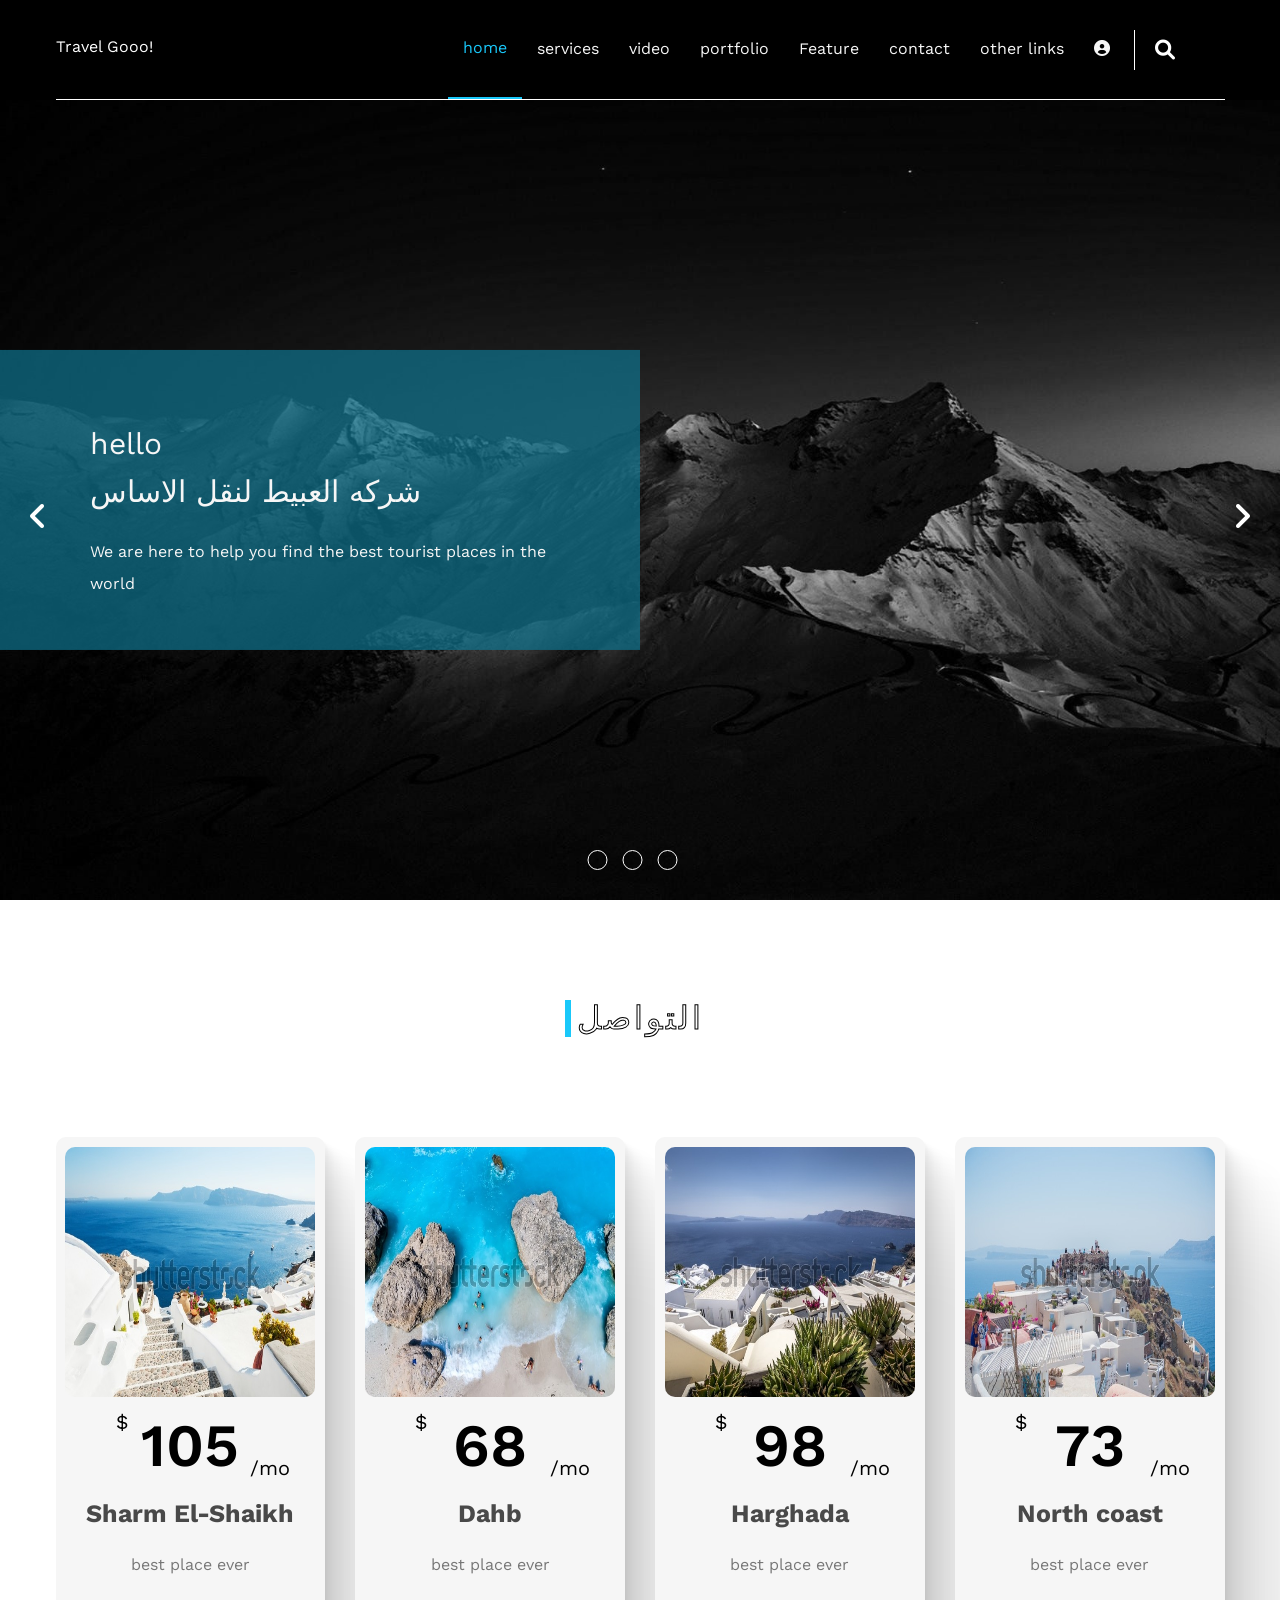
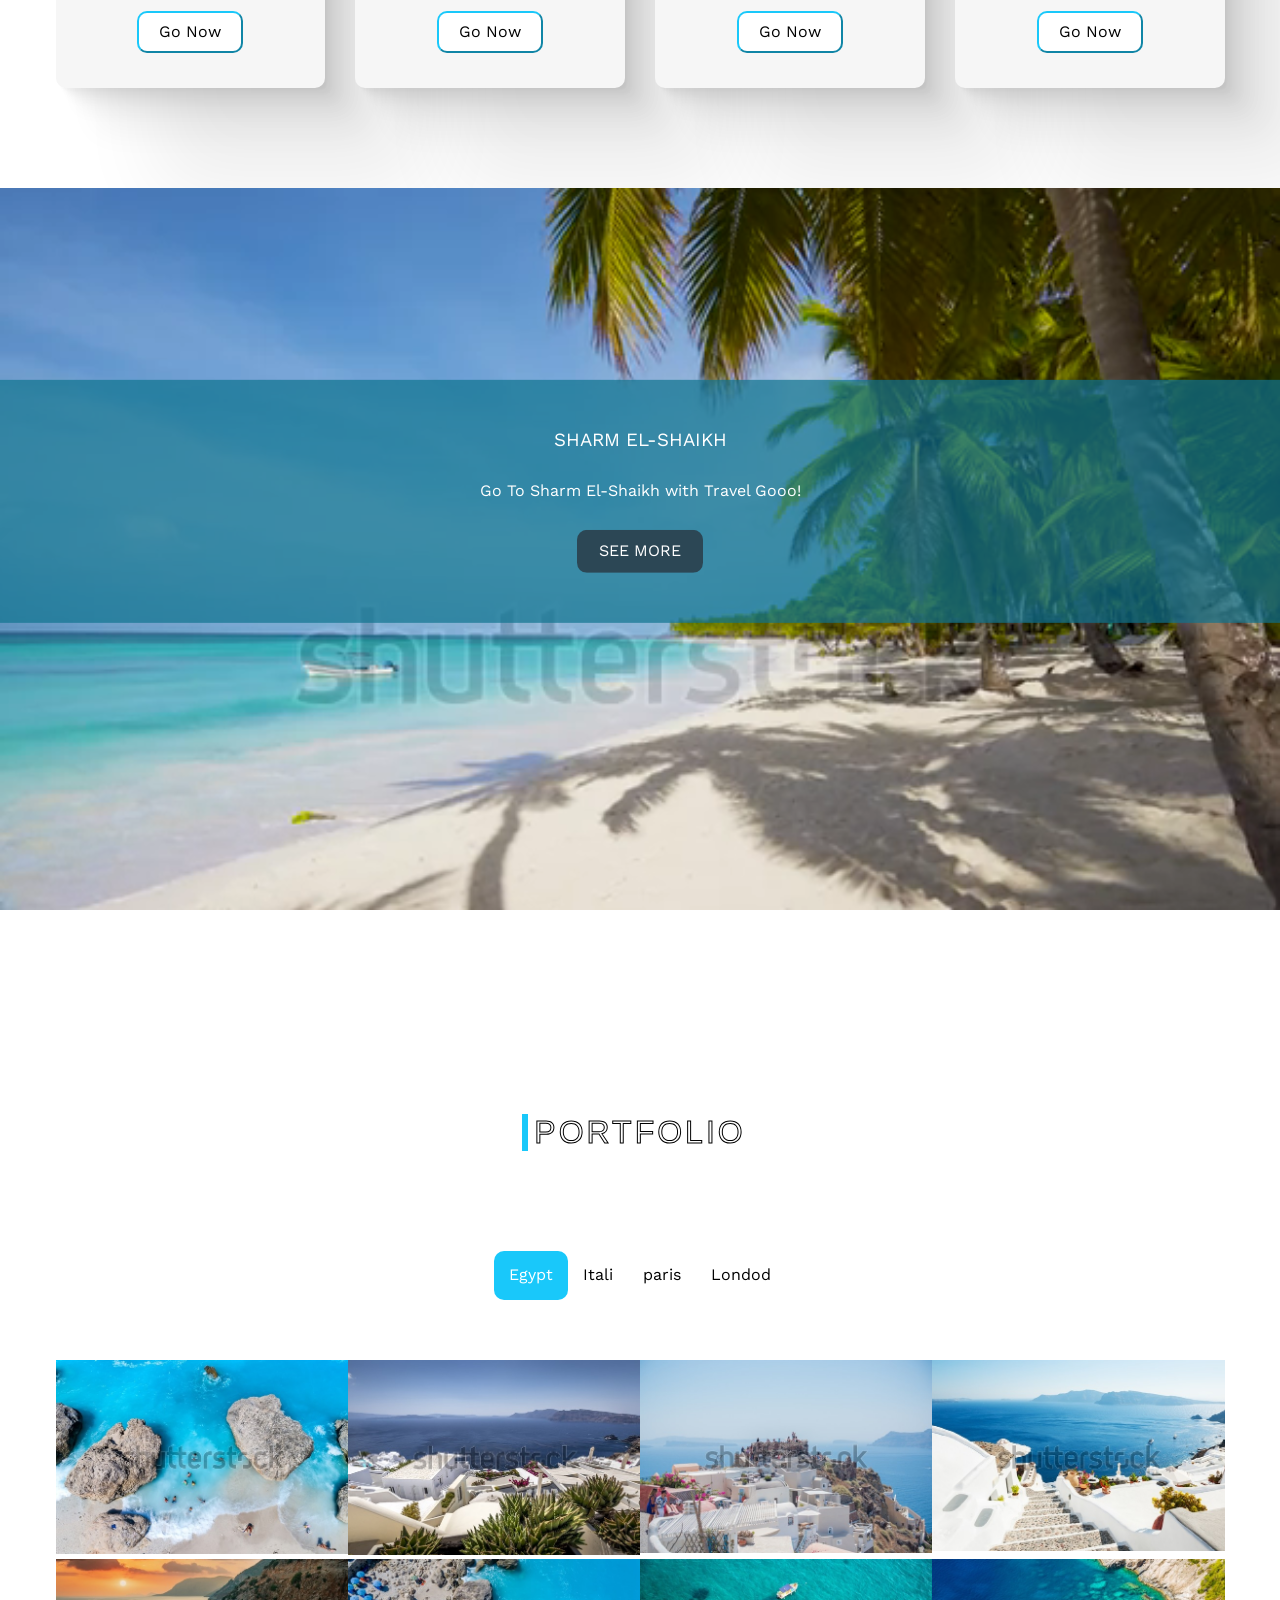
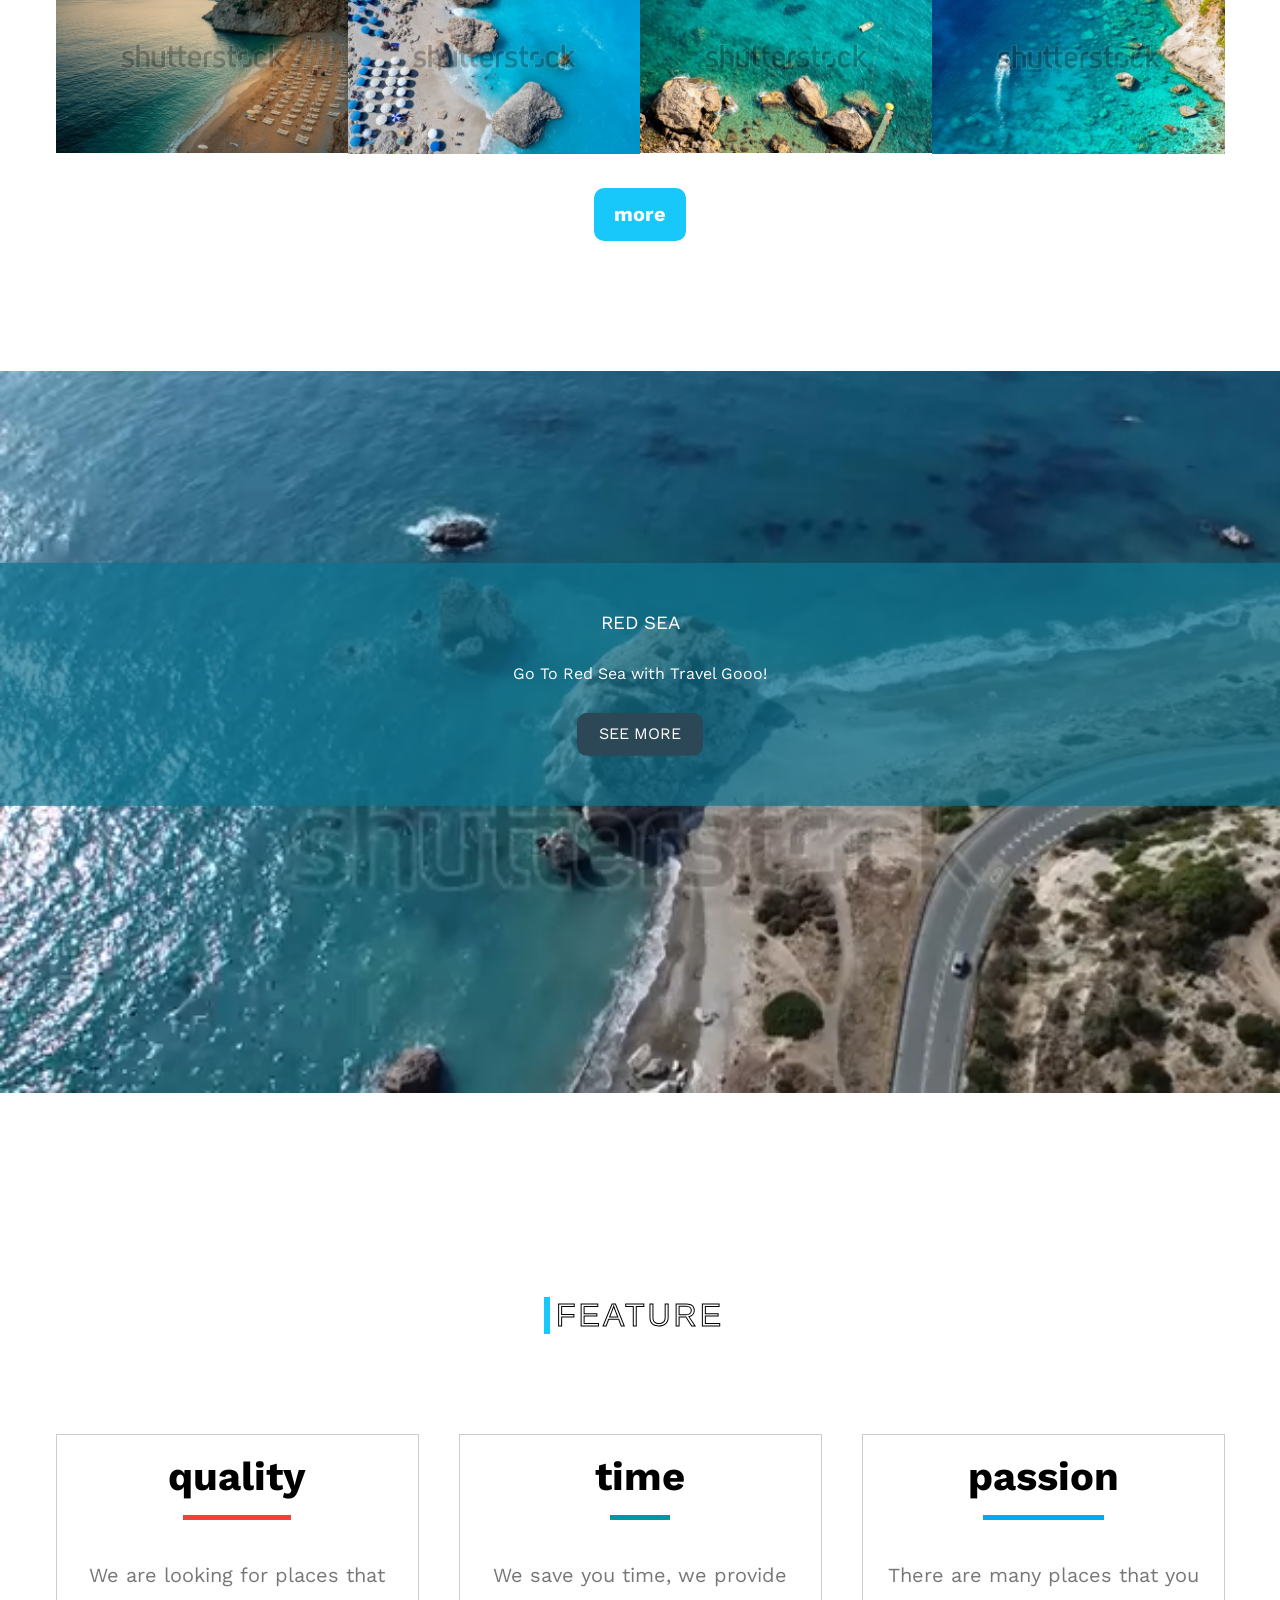
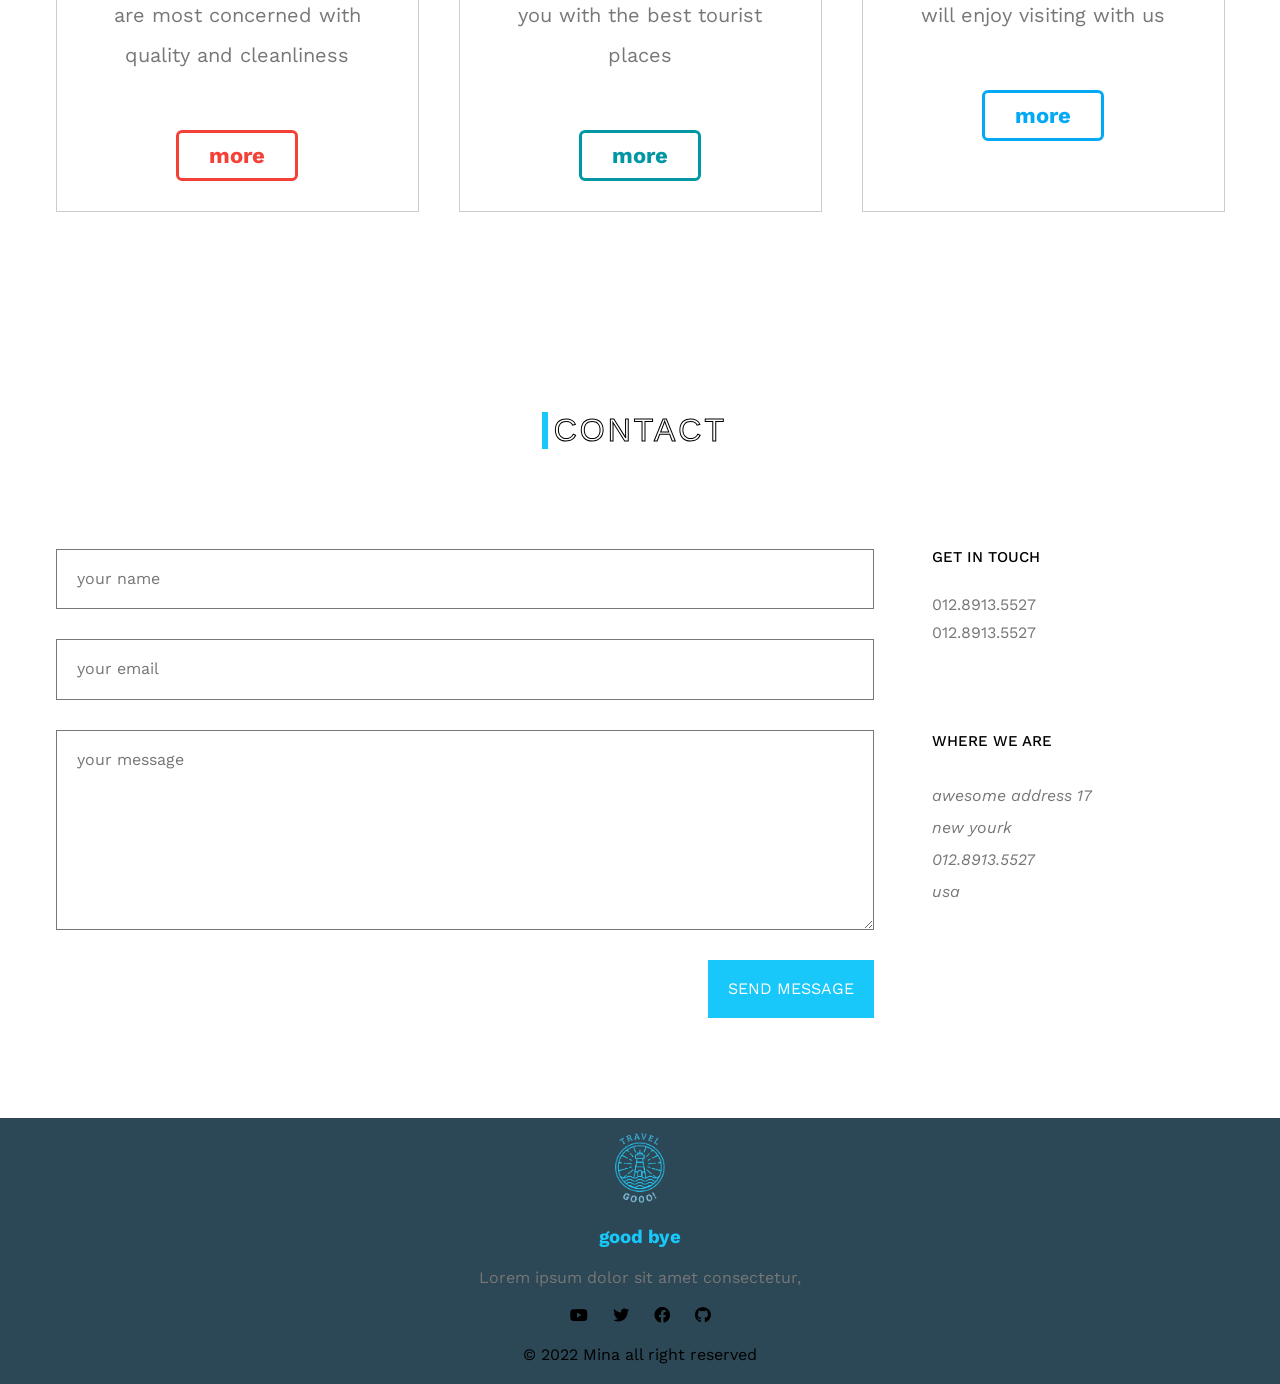
==== INDEX.html @ b9752b6a "Add new images, login functionality, and styling updates - Added multiple images for features, portf" ====
<!DOCTYPE html>
<html lang="en">
<head>
    <meta charset="UTF-8">
    <meta http-equiv="X-UA-Compatible" content="IE=edge">
    <meta name="viewport" content="width=device-width, initial-scale=1.0">
    <title>travel gooo!</title>
    <link rel="stylesheet" href="css/mina.css">
    <!-- Render All Elements Normally -->
    <link rel="stylesheet" href="css/normalize.css" />
    <!-- Font Awesome Library -->
    <link rel="stylesheet" href="css/all.min.css" />
    <!-- Google Fonts -->
    <link rel="preconnect" href="https://fِِonts.gstatic.com" />
    <link
    href="https://fonts.googleapis.com/css2?family=Work+Sans:wght@200;300;400;500;600;700;800&#038;display=swap"
    rel="stylesheet"
    />
</head>
<body>
    <!--  start header -->
    <div class="header">
        <div class="container">
            <div class="logo">
                <!-- <img src="image/PicsArt_08-10-05.02.17.png"> -->
                 <p>Travel Gooo!</p>
            </div>
          
            <nav>
                <i class="fas fa-bars toggle"></i>
                <ul class="nav">
                    <li><a href="#home" class="active">home</a></li>
                    <li><a href="#services" class="nave srv">services</a></li>
                    <li><a href="#video" class="nave">video</a></li>
                    <li><a href="#portfolio" class="nave">portfolio</a></li>
                    <li><a href="#feature" class="nave">Feature</a></li>
                    <li><a href="#contact" class="nave">contact</a></li>
                    <li class="btn-6"><a href="#" class="nave">other links</a>
                       <!-- start mega-menu -->
                <div class="mega-menu">
                    <div class="image">
                        <img src="15.png" alt="">
                    </div>
                    <ul class="links">
                        <li class="lilink">
                            <a href="#Testimonials"><i class="far fa-comments fa-fw" ></i>Testimonials</a>
                        </li>
                        <li>
                            <a href="#team"><i class="far fa-user fa-fw"></i> Team Members</a>
                          </li>
                          <li>
                            <a href="#services"><i class="far fa-building fa-fw"></i> Services</a>
                          </li>
                          <li>
                            <a href="#our-skills"><i class="far fa-check-circle fa-fw"></i> Our Skills</a>
                          </li>
                          <li>
                            <a href="#work-steps"><i class="far fa-clipboard fa-fw " ></i> How It Works</a>
                         </li>
                        </ul>
                        <ul class="links">
                          <li>
                            <a href="#events"><i class="far fa-calendar-alt fa-fw"></i> Events</a>
                          </li>
                          <li>
                            <a href="#pricing"><i class="fas fa-server fa-fw"></i> Pricing Plans</a>
                          </li>
                          <li>
                            <a href="#video"><i class="far fa-play-circle fa-fw"></i> Top Videos</a>
                          </li>
                          <li>
                            <a href="#stats"><i class="far fa-chart-bar fa-fw"></i> Stats</a>
                          </li>
                          <li>
                            <a href="#discount"><i class="fas fa-percent fa-fw"></i> Request A Discount</a>
                          </li>
                    </ul>
                    
                </div>
                    </li>
                    <li><a href="login/login/index.html" <i class="fa-solid fa-circle-user" ></i ></a></li>
                    

                </ul>
                <div class="form">
                    <i class="fas fa-search"></i>
                </div>
            </nav>
            </div>
        </div>
        
    
    <!-- end header -->
    <!-- start landing -->
    <div class="landing" id="home">
            <div class="text">
                <div class="content">
                    
                <h1>hello <br> شركه العبيط لنقل الاساس</h1>
                <p>We are here to help you find the best tourist places in the world</p>
                </div>
            </div>
            <div class="angle">
            <div class="left" >
            <button class="btn-1"><i class="fa-solid fa-angle-left fa-2x" ></i></button>
            </div>
            <div class="right">
            <button class="btn-2"> <i class="fa-solid fa-angle-right fa-2x" ></i></button>
            </div>
        </div>
        <div class="bullets">
            <ul>
                <button class="btn-3"><li class="active"></li></button>
                <button class="btn-4"><li class="active1"></li></button>
                <button class="btn-5"><li class="active2"></li></button>
            </ul>
        </div>
        </div>
    <!-- end landing -->
    <!-- strat services -->
        <div class="services" id="services">
            <div class="container">

                <div class="main-heading">
                    <button data-text="Awesome" class="button">
                        <span class="actual-text">&nbsp;التواصل&nbsp;</span>
                        <span class="hover-text" aria-hidden="true">&nbsp;التواصل&nbsp;</span>
                    </button>
                 </div>
              
                <div class="plans">
                    <div class="plan">
                        <img src="image/services/white-architecture-on-santorini-island-600w-714536542.jpg" alt="">
                        <div class="number">105</div>
                        <h3>Sharm El-Shaikh</h3>
                        <p>best place ever
                        </p>
                        <input type="button" value="Go Now">
                    </div>
                    <div class="plan">
                        <img src="image/services/aerial-flight-drone-over-famous-600w-786016564.jpg" alt="">
                        <div class="number">68</div>
                        <h3>Dahb</h3>
                        <p>best place ever
                        </p>
                        <input type="button" value="Go Now">

                    </div>
                    <div class="plan">
                        <img src="image/services/oia-city-on-santorini-island-600w-1523505494.jpg" alt="">
                        <div class="number">98</div>
                        <h3>Harghada</h3>
                        <p>best place ever
                        </p>
                        <input type="button" value="Go Now">
                    </div>
                    <div class="plan">
                        <img src="image/services/santorini-greece-august-27-illustrative-600w-1492896740.jpg" alt="">
                        <div class="number">73</div>
                        <h3>North coast</h3>
                        <p>best place ever
                        </p>
                        <input type="button" value="Go Now">
                    </div>
                    
             
            </div>
        </div>
    <!-- end services -->
    <!--start video  -->
    <div class="video" id="video">
        <video src="image/stock-footage-relax-on-an-empty-sea-beach-travel-to-the-paradise-sea-beach-the-dominican-republic-beaches.webm" muted loop autoplay></video>
       <div class="text">
        <h3>Sharm El-Shaikh</h3>
        <p>Go To Sharm El-Shaikh with Travel Gooo! </p>
<button>see more </button>

    </div>
    </div>
    <!--end video  -->
    <!-- start portfolio -->
    <div class="portfolio" id="portfolio">
        <div class="container">
            <div class="main-heading">
                <button data-text="Awesome" class="button">
                    <span class="actual-text">&nbsp;Portfolio&nbsp;</span>
                    <span class="hover-text" aria-hidden="true">&nbsp;Portfolio&nbsp;</span>
                </button>
            </div>
            <ul class="shuffel">
                <li class="active">Egypt</li>
                <li>Itali</li>
                <li>paris</li>
                <li>Londod</li>
            </ul>
        <div class="img-container">
            <div class="box">
                <img src="image/photos/aerial-flight-drone-over-famous-600w-786016564.jpg" alt="">
                <div class="text">
                <h4>Sharm El-Shaikh</h4>
                <p>Egypt</p>
            </div>
            </div>
            <div class="box">
                <img src="image/photos/oia-city-on-santorini-island-600w-1523505494.jpg" alt="">
                <div class="text">
                    <h4>Sharm El-Shaikh</h4>
                    <p>Egypt</p>
                </div>
            </div>
            <div class="box">
                <img src="image/photos/santorini-greece-august-27-illustrative-600w-1492896740.jpg" alt="">
                <div class="text">
                    <h4>Harghada</h4>
                    <p>Egypt</p>
                </div>
            </div>
            <div class="box">
                <img src="image/photos/white-architecture-on-santorini-island-600w-714536542.jpg" alt="">
                <div class="text">
                    <h4>Harghada</h4>
                    <p>Egypt</p>
                </div>
            </div>
            <div class="box">
                <img src="image/photos/kaputas-beach-people-enjoying-sun-600w-2152219681.jpg" alt="">
                <div class="text">
                    <h4>North coast</h4>
                    <p>Egypt</p>
                </div>
            </div>
            <div class="box">
                <img src="image/photos/aerial-flight-drone-over-famous-600w-786264964.jpg" alt="">
                <div class="text">
                    <h4>North coast</h4>
                    <p>Egypt</p>
                </div>
            </div>
            <div class="box">
                <img src="image/photos/aerial-view-group-small-boats-600w-1825340162.jpg" alt="">
                <div class="text">
                    <h4>Dahb</h4>
                    <p>Egypt</p>
                </div>
            </div>
            <div class="box">
                <img src="image/photos/boat-going-along-beautiful-sea-600w-1306906624.jpg" alt="">
                <div class="text">
                    <h4>Dahb</h4>
                    <p>Egypt</p>
                </div>
            </div>
        </div>
    <a href="#" class="more">more</a>
</div>
    </div>
    <!-- end portfolio -->
        <!--start video  -->
        <div class="video" id="video">
            <video src="image/stock-footage-wide-aerial-drone-shot-over-petra-tou-romiou-place-or-aphrodite-s-rock-with-the-coast-and-road-in.webm" muted loop autoplay></video>
           <div class="text">
            <h3>Red sea </h3>
            <p>Go To Red Sea with Travel Gooo! </p>
    <button>see more </button>
    
        </div>
        </div>
        <!--end video  -->
  <!-- start Future -->
<div class="feature" id="feature">
    <div class="main-heading">
        <button data-text="Awesome" class="button">
            <span class="actual-text">&nbsp;Feature&nbsp;</span>
            <span class="hover-text" aria-hidden="true">&nbsp;Feature&nbsp;</span>
        </button>
     </div>
    <div class="container">
      <div class="box quality">
        <div class="image-holder">
          <img src="image/features-01.jpg" alt="">
        </div>
        <h3>quality</h3>
        <p>We are looking for places that are most concerned with quality and cleanliness </p>
        <a href="#">more</a>
      </div>
      <div class="box time">
        <div class="image-holder">
          <img src="image/features-02.jpg" alt="">
        </div>
        <h3>time</h3>
        <p>We save you time, we provide you with the best tourist places</p>
        <a href="#">more</a>
      </div>
      <div class="box passion">
        <div class="image-holder">
          <img src="image/features-03.jpg" alt="">
        </div>
        <h3>passion</h3>
        <p>There are many places that you will enjoy visiting with us</p>
        <a href="#">more</a>
      </div>
    </div>
  </div> 
  <!-- start Future -->
 
   <!-- start contact us -->

  <div class="contact" id="contact">
    <div class="container">
        <div class="main-heading">
            <button data-text="Awesome" class="button">
                <span class="actual-text">&nbsp;contact&nbsp;</span>
                <span class="hover-text" aria-hidden="true">&nbsp;Contact&nbsp;</span>
            </button>
    </div>
        <div class="content">
            <form action="">
                <input type="text" class="main-input" name="name" placeholder="your name">
                <input type="email" class="main-input" name="mail" placeholder="your email">
                <textarea name="message" class="main-input" placeholder="your message"></textarea>
                <input type="submit" value="send message">
            </form>
            <div class="info">
                <h4>get in touch</h4>
                <span class="phone">012.8913.5527</span>
                <span class="phone">012.8913.5527</span>
                <h4>where we are</h4>
                <address>
                    awesome address 17<br> new yourk <br> 012.8913.5527 <br> usa 
                </address>
            </div>
        </div>
    </div>
  </div>
    <!-- end contact -->
    <!-- start footer -->
    <div class="footer">
     
            <div class="image">
                <img src="image/PicsArt_08-10-05.02.17.png" alt="">
            </div>
         <h3>good bye</h3>
         <p>Lorem ipsum dolor sit amet consectetur, </p>
        
        <div class="icons">
            <i class="fa-brands fa-youtube"></i>
            <i class="fa-brands fa-twitter"></i>
            <i class="fa-brands fa-facebook"></i>
            <i class="fa-brands fa-github"></i>
        </div>
        <div class="copyright">
            &copy; 2022 <span>Mina</span> all right reserved
        </div>
    </div>
  
        
    <!-- end footer -->
<script src="js/mina.js"></script>
</body>
</html>
---- css/mina.css ----
*
{
    box-sizing: border-box;
    padding: 0;
    margin: 0;
    
}
:root
{
    --main-color:#19c8fa;
    --treanparent-color : rgb(15 116 143 /70%);
    --color2-color: #10cab7;
    --secondary-color: #2c4755;
    --color: #f6f6f6;
    --main-transition:0.3s
}
body{
    font-family: 'Open Sans', sans-serif;
    font-family: 'Work Sans', sans-serif;
}

.container
{
   
    padding-left: 15px;
    padding-right: 15px;
    margin-left: auto;
    margin-right: auto;

  
}
html
{
    scroll-behavior: smooth;
}
.header
{
    position: absolute;
    width: 100%;
    left: 0;
   background-color:rgb(0 0  0 /100%);
    
}
.header .container
{
    display: flex;
    justify-content: space-between;
    text-align: center;
    position: relative;
    height: 100px;
    
}
.header .container ul
{
    display: flex;
    justify-content: center;
    text-align: center;
    list-style: none;

}
.header .container::after
{
    content: "";
    width: 100%;
    height: 1px;
    background-color: white;
    position: absolute;
    
    bottom: 0px;
    width: calc(100% - 30px);
    left: 15px;
}
.header .container .logo
{
    display: flex;
    align-items: center;
}
.header .container .logo 
{
    height: 65px;
    width: 100px;
    color: white;
    padding-top: 30px;
}
.header nav
{
    flex: 1;
    display: flex;
    justify-content: flex-end;
    align-items: center;
}

.header .container nav i
{
    color: white;
    padding: 20px;
}
@media (min-width:767px) {
    
    .header .container nav .toggle
    {
        display: none;
    }
}
@media (max-width:767px) {
    
    .header .container ul 
    {
        display: none;
    }
    .header nav .toggle:hover + .nave
    {
        display: flex;
        flex-direction: column;
        position: absolute;
        width: 100%;
        left: 0;
        top: 100%;
        background-color: white;
    }    
    .header nav .toggle:hover + .nave li a
    {
        padding: 15px;
    }
}
.header .nav .nave:hover
{
    position: relative;
    bottom: 1px;
    color:var(--main-color);
border-bottom: 2px solid var(--main-color);
}

 
.header .container ul  .active{

border-bottom: 2px solid var(--main-color);
position: relative;
bottom: 1px;
color: var(--main-color);
}

.header .container ul a
{
    display: block;
    position: relative;
    text-decoration: none;
    color: var(--color);
    padding: 40px 15px;
}

.header .container nav .form
{
    
    
    width: 40px;
    position: relative;
    margin: 30px;
    
}
.header nav .form i
{
    display: flex;
    justify-content: center;
    align-items: center;
    height: 15px;
    border-left: 1px solid white;
    color: white;
    position: absolute;
    top:  50%;
    font-size: 20px;
    transform: translateY(-50%);
    right: 0;
    margin-bottom: 7px;
    
}
/* test */
/* From uiverse.io by @satyamchaudharydev */
/* === removing default button style ===*/
.button {
    margin: 0;
    background: transparent;
    padding: 0;
    border: none;
  }
  
  /* button styling */
  .main-heading 
  {
    padding-top: 100px;
    padding-bottom: 100px;
  }
  .button {
    --border-right: 6px;
    --text-stroke-color: rgba(0 ,0 ,0);
    --animation-color:var(--main-color);
    --fs-size: 2em;
    letter-spacing: 3px;
    text-decoration: none;
    font-size: var(--fs-size);
    font-family: "Arial";
    position: relative;
    text-transform: uppercase;
    color: transparent;
    -webkit-text-stroke: 1px var(--text-stroke-color);
  }
  /* this is the text, when you hover on button */
  .hover-text {
    position: absolute;
    box-sizing: border-box;
    content: attr(data-text);
    color: var(--animation-color);
    width: 0%;
    inset: 0;
    border-right: var(--border-right) solid var(--animation-color);
    overflow: hidden;
    transition: 0.5s;
    -webkit-text-stroke: 1px var(--animation-color);
  }
  /* hover */
  .button:hover .hover-text {
    width: 100%;
    filter: drop-shadow(0 0 23px var(--animation-color))
  }
/* test */
/*  .header  li:hover .mega-menu
{
    opacity: 1;
    z-index: 100;
    top:calc(100% + 1px);

} */
.header .mega-menu
{
    padding: 0;
    position: absolute;
    width: 100%;
    padding: 30px;
    border-bottom: 3px solid var(--main-color);
    left: 0;
    background-color: white;
    opacity: 0;
    display: flex;
    gap: 40px;
    z-index: -100;
    top: calc(100% + 50px);
    color: black;
    transition: top var(--main-transition) , opacity var(--main-transition);
    -webkit-transition: top var(--main-transition) , opacity var(--main-transition);
    -moz-transition: top var(--main-transition) , opacity var(--main-transition);
    -ms-transition: top var(--main-transition) , opacity var(--main-transition);
    -o-transition: top var(--main-transition) , opacity var(--main-transition);
}
.header .mega-menu .image img
{
    max-width: 100%;
    height: 300px;
}
@media (max-width:991px) {
    .header .mega-menu .image img
    {
        display: none;
    }


}
@media (max-width:717px) {
    .header .mega-menu .links:first-of-type  li:last-of-type
{
    border-bottom: 1px solid #e9e6e6;
}
.header .mega-menu 
{
    flex-direction: column;
    gap: 0;
    padding: 5px;
}
    
}
.header .mega-menu .links
{
    
    display: block;
min-width: 250px;
flex: 1;
text-align: start;
}
.header .mega-menu .links li
{
  
    position: relative;
}
.header .mega-menu .links li a
{
   
    font-size: 18px;
    color: var(--main-color);
    font-weight: bold;
    padding: 0;
    display: block;
}
.header .mega-menu .links li a i
{
    color: var(--main-color);
    margin-right: 10px;
    
}

.header .mega-menu .links li::before
{
    content: "";
    position: absolute;
    top: 0;
    left: 0;
    height: 100%;
    width: 0;
    background-color: #fafafa;
    transition: var(--main-transition);
    -webkit-transition: var(--main-transition);
    -moz-transition: var(--main-transition);
    -ms-transition: var(--main-transition);
    -o-transition: var(--main-transition);
}
.header .mega-menu .links li:hover::before
{
    content: "";
    width: 100%;
} 
.header .mega-menu .links li:not(:last-child)
{
    border-bottom: 1px solid #e9e6e6;
}
.landing
{
    
    background-image: url(../image/background/6.jpg);
    background-size: cover;
    height: calc(100vh - 100px);
    position: relative;
    top: 100px;
    
    
}

.landing .text
{
    position: absolute;
    top: 50%;
    left: 0;
    transform: translateY(-50%);
    background-color:var(--treanparent-color);
    width: 50%;
    padding: 50px;
    display: flex;
    justify-content: flex-end;
    
}
@media (max-width:970px) {
.landing .text
    {
        width: 100%;
        text-align: center;
        display: flex;
        justify-content: center;
        align-items: center;
    }

}
.landing .text .content
{
    max-width: 500px;
}

.landing .text h1
{
color: var(--color);
font-weight: normal;
margin-bottom: 20px;
line-height: 1.6;
font-size: 30px;

}
.landing .text p
{
line-height: 2;
color: var(--color);

}
.landing .angle
{
    position: relative;
    top: 50%;
    transform: translateY(-50%);
    color: var(--color);
}
.landing .angle .right
{
    position: absolute;
    right: 30px;
    color: white;
    
}
.landing .angle .left
{
    position: absolute;
    left: 30px;
}
.landing .angle .btn-1
{
    background-color: transparent;
    border: none;
    color: white;
}
.landing .angle .btn-1:hover
{
    color:var(--main-color);
}
.landing .angle .btn-2
{
    background-color: transparent;
    border: none;
    color: white;
}
.landing .angle .btn-2:hover
{
    color:var(--main-color);
}
.landing .bullets
{
    display: flex;
    position: absolute;
    bottom: 30px;
    left: 50%;
    transform: translateX(-50%);
}
.landing .bullets ul
{
    display: flex;
    justify-content: space-between;
}
.landing .bullets ul li
{
    display: block;
    border: 1px solid white;
    height: 20px;
    width: 20px;
    margin-right:15px;
    border-radius: 50%;
}
.landing .bullets ul li:hover
{
    background-color: var(--main-color);
    border: var(--main-color);
}
.landing  .bullets ul button
{
    background-color: transparent;
    border: none;
} 
/* start sercvices */
.services
{
    padding-top: 100px;
    
}
.services .main-heading
{
    text-align: center;
    position: relative;
   
}


.services .container .plans
{
    display: grid;
    grid-template-columns: repeat(auto-fill , minmax(250px , 1fr));
    gap: 30px;

}
.services .container .plans .plan
{
    text-align: center;
    background-color: #f6f6f6;
    border-radius: 10px;
    box-shadow:
  2.8px 2.8px 2.2px rgba(0, 0, 0, 0.02),
  6.7px 6.7px 5.3px rgba(0, 0, 0, 0.028),
  12.5px 12.5px 10px rgba(0, 0, 0, 0.035),
  22.3px 22.3px 17.9px rgba(0, 0, 0, 0.042),
  41.8px 41.8px 33.4px rgba(0, 0, 0, 0.05),
  100px 100px 80px rgba(0, 0, 0, 0.07);
}
.services .container .plans .plan:hover
{
   
    position: relative;
    top: -20px;
}

.services .container .plans .plan img
{
    position: relative;
    top: 10px;
    height: 250px;
    width: 250px;
    border-radius: 10px;

}
.services .container .plans .plan .number
{
    padding: 20px ;
    font-weight: 600;
    font-size: 60px;
    position: relative;
}
.services .container .plans .plan .number::after
{
    
    content: "/mo";
    position: absolute;
    bottom: 20px;
    right:  35px;
    font-size: 20px;
    font-weight: normal;
}
.services .container .plans .plan .number::before
{
    content: "$";
    font-size: 20px;
    position: absolute;
    top: 20px;
    left:  60px;
    font-size: 20px;
    font-weight: normal;

}
.services .container .plans .plan h3
{
    margin-bottom: 20px;
    font-weight: bold;
    font-size: 25px;
    opacity: 0.7;
}

.services .container .plans .plan p
{
    color: #777;
    line-height: 2;
    margin-bottom: 30px;
}
.services .container .plans .plan input[type="button"]
{
    position: relative;
    margin: 0 auto 35px;
    cursor: pointer;
    padding: 10px 20px;
    background-color: white;
    color: black;
    border-radius: 10px;
    border-color: var(--main-color);
}
.services .container .plans .plan input[type="button"]:hover
{
    transition: 0.3s;
    color:white;
    background-color: var(--main-color);
}

/* end sercvices */
/* start video */
.video
{
    padding-top: 100px;
    position: relative;
    
}
.video video
{
    width: 100%;
} 
.video .text
{
    position: absolute;
    top: 50%;
    transform: translatey(-50%);
    width: 100%;
    background-color: black;
    padding: 50px;
    color: white;
    background-color: var(--treanparent-color);
    text-align: center;
}
.video .text h3{
    margin: 0 0 30px;
    font-weight: normal;
    text-transform: uppercase;
}
.video .text p
{
margin-bottom: 30px;
}
.video button
{
    border-color: transparent;
    background-color: var(--secondary-color);
    color: white;
    padding: 10px 20px;
    text-transform: uppercase;
    border-radius:10px ;
    -webkit-border-radius:10px ;
    -moz-border-radius:10px ;
    -ms-border-radius:10px ;
    -o-border-radius:10px ;
    cursor: pointer;
    
}
/* end video */
/* start portfolio */
.portfolio
{
    padding-top: 100px;
    
    
}
.portfolio .container .shuffel
{
    display: flex;
    list-style: none;
    justify-content: center;

}
.portfolio .container .shuffel li
{
   padding: 15px;
   border-radius: 10px;
   cursor: pointer;
}
.portfolio .container .shuffel .active
{
    color: white;
    background-color: var(--main-color);
}

.portfolio .container .shuffel li:hover
{
    color: white;
    background-color: var(--main-color);
}

.portfolio .img-container
{
    display: flex;
    flex-wrap: wrap;
    padding-top: 60px;
}
.portfolio .img-container .box
{
    overflow: hidden;
    position: relative;
}

.portfolio .img-container .box img
{
    max-width: 100%;
    transition: 0.3s;
}
.portfolio .img-container .box img:hover
{
    transform: rotate(3deg) scale(1.1);
    -webkit-transform: rotate(3deg) scale(1.1);
    -moz-transform: rotate(3deg) scale(1.1);
    -ms-transform: rotate(3deg) scale(1.1);
    -o-transform: rotate(3deg) scale(1.1);
}
.portfolio .img-container .box:hover .text
{
    bottom: 0;
}
.portfolio .img-container .box .text
{
    position: absolute;
    left: 0;
    bottom: -100%;
    background-color: white;
    transition: 0.3s;
    padding: 20px;
    width: 100%;
}
.portfolio .img-container .box .text h4
{
    margin-bottom: 10px;
    font-size: 20px;
}
.portfolio .img-container .box .text p
{

color: var(--main-color);
}
@media (max-width:767px) {
    .img-container .box
    {
        flex-basis: 100%
    }
    
}

@media (min-width:1199px) {

    .img-container .box
    {
        flex-basis: 25%;
    }
}
.img-container .box img
{
    max-width: 100%;
}
.portfolio .more
{
font-size: 20px;
font-weight: bold;
padding: 15px 20px;
margin: 30px auto;
display: block;
width: fit-content;
color: white;
text-decoration: none;
background-color:var(--main-color);

border-radius: 10px;
}
/* end portfolio */



@media (min-width:767px) {
    .container
    {
    width: 767px;
    }
}
@media (min-width:970px) {
    .container
    {
    width: 970px;
    }
}
@media (min-width:1199px) {
    .container
    {
    width: 1199px;
    }
}
@media (min-width:1400px) {
    .container
    {
    width: 1400px;
    }
}
@media (min-width:1800px) {
    .container
    {
    width: 1800px;
    }
}
@media (min-width:2000px) {
    .container
    {
    width: 2000px;
    }
}
/* start feature*/
.feature
{
    padding-top: 100px;
    background-color: white;
    position: relative;
}
.feature .container 
{
    display: grid;
    grid-template-columns: repeat(auto-fill , minmax(300px , 1fr));
    gap:40px;
}
.feature .container .box
{
    text-align: center;
    border: 1px solid #ccc;
    overflow: hidden;

}
.feature .container  .image-holder
{
    
    position: relative;
}
.feature .container  .box .image-holder::before
{
    content: "";
    position: absolute;
    width: 100%;
    top: 0;
    left: 0;
    height: 100%;
}
.feature .container  .image-holder::after
{
    content: "";
    position:absolute;
    bottom: 0;
    right: 0;
    border-style:solid ;
    border-width: 0 0 170px 500px;
    border-color: transparent transparent white transparent;
    transition: var(--main-transition) ;
    -webkit-transition: var(--main-transition) ;
    -moz-transition: var(--main-transition) ;
    -ms-transition: var(--main-transition) ;
    -o-transition: var(--main-transition) ;
}
.feature .container .box:hover .image-holder::after
{
    content: "";
    position:absolute;
    bottom: 0;
    left: 0;
    border-style:solid ;
    border-width: 170px 500px 170px 0 ;
    border-color: transparent  transparent white transparent ;
}

.feature .container  .box .image-holder img
{
    max-width:100%;
}
.feature .container .box h3
{
    position: relative;
    color: black;
    width: fit-content;
    margin: auto;
    font-size: 40px;
}
.feature .container .box h3::after
{
    content: "";
    position: absolute;
    height: 5px;
    width: calc(100% - 30px);
    bottom: -20px;
    left: 15px;
}
.feature .container .box p
{
    line-height: 2;
    font-size: 20px;
    color: #777;
    margin: 30px 0;
    padding: 25px;
}
.feature .container .box a
{
    display: block;
    width: fit-content;
    font-size: 22px;
    font-weight: bold;
    margin: 0 auto 30px;
    border: 3px solid transparent;
    padding: 10px 30px;
    border-radius: 6px;
    -webkit-border-radius: 6px;
    -moz-border-radius: 6px;
    -ms-border-radius: 6px;
    -o-border-radius: 6px;
    transition: var(--main-transition);
    -webkit-transition: var(--main-transition);
    -moz-transition: var(--main-transition);
    -ms-transition: var(--main-transition);
    -o-transition: var(--main-transition);
    text-decoration: none;

}
.feature  .quality .image-holder::before
{
    background-color: rgb(244  62  54 /60%);
}
.feature .container .quality h3::after
{
    background-color: #f44036;
}

.feature .container .quality a
{
    color: #f44036;
    border-color: #f44036;
    background: linear-gradient(to right , #f44036 50% , white 50%);
    background-size: 200% 100%;
    background-position: right bottom;
}


.feature  .time .image-holder::before
{
    background-color: rgb(0 150  163 /60%);
}
.feature .container .time h3::after
{
    background-color: rgb(0 150  163 /100%);
}

.feature .container .time a
{
    color: rgb(0 150  163 /100%);
    border-color: rgb(0 150  163 /100%);
    background: linear-gradient(to right , rgb(0 150  163 /100%) 50% , white 50%);
    background-size: 200% 100%;
    background-position: right bottom;
}

.feature  .passion .image-holder::before
{
    background-color: rgb(3  169  244 /60%);
}
.feature .container .passion h3::after
{
    background-color: rgb(3  169  244 /100%);
}

.feature .container .passion a
{
    color: rgb(3  169  244 /100%);
    border-color: rgb(3  169  244 /100%);
    background: linear-gradient(to right , rgb(3  169  244 /100%) 50% , white 50%);
    background-size: 200% 100%;
    background-position: right bottom;
}
.feature .container  a:hover
{
    background-position: left bottom;
    color: white;

}
/* end feature*/
/* start contact */
.contact
{
    padding-top: 100px;
    padding-bottom: 100px;
}
.contact .content
{
    display: flex;


    justify-content: space-between;
}
@media (max-width:767px) {
    .contact .content
    {
        flex-direction: column;
    }
    
}
.contact .content form
{
    flex-basis: 70%;
}

.contact .content form .main-input
{
    display: block;
    padding: 20px;
    margin-bottom: 30px;
    border: 1px solid #777;
    width: 100%;
}
.contact .content form .main-input:focus
{
    outline: none;
}
.contact .content form textarea.main-input
{
    height: 200px;
}
.contact .content form input[type="submit"]
{
    display: flex;
    background-color: var(--main-color);
    color: white;
    border: none;
    padding: 20px;
    margin-left: auto;
    text-transform: uppercase;
    cursor: pointer;
}
.contact .content  .info
{
    flex-basis: 25%;
}
@media (max-width:767px) {
.contact .content  .info
{
    order: -1;
    text-align: center;
    
}
.contact .content  .info address
{
    margin-bottom: 20px;
}

}
.contact .content  .info h4 
{
    font-weight: 500;
    font-size: 15px;
    margin-bottom: 30px;
    text-transform: uppercase;
}
.contact .content  .info .phone
{
display: block;
margin-bottom: 10px;
color: #777;
}
.contact .content  .info h4:nth-of-type(2)
{
    margin-top: 90px;
}
.contact .content  .info address
{
    line-height: 2;
    color: #777;
}
@media (max-width:767px) {
    .contact .content  .info h4:nth-of-type(2)
{
    margin-top: 30px;
}
}
/* end contact */
/* start footer */
.footer
{
    text-align: center;
    padding-top: 15px;
    padding-bottom: 0;
    margin-bottom: 0;
    background-color:#2c4755;
    position: relative;
}
.footer .image
{
    width: 100%;
    
}
.footer .image img
{
    max-width: 100%;
    height: 70px;
}
.footer h3
{
    color: var(--main-color);
    margin: 20px auto;
}
.footer p
{
    color: #777;
    margin:  0 auto 20px;
}
.footer .icons
{
    margin: 0 auto 20px;
}
.footer .icons i
{
    padding: 0 10px;
}
.footer .icons i:hover
{
    color: var(--main-color);
}

.footer .copyright
{
    padding-bottom: 20px;
    
}
/* end footer */
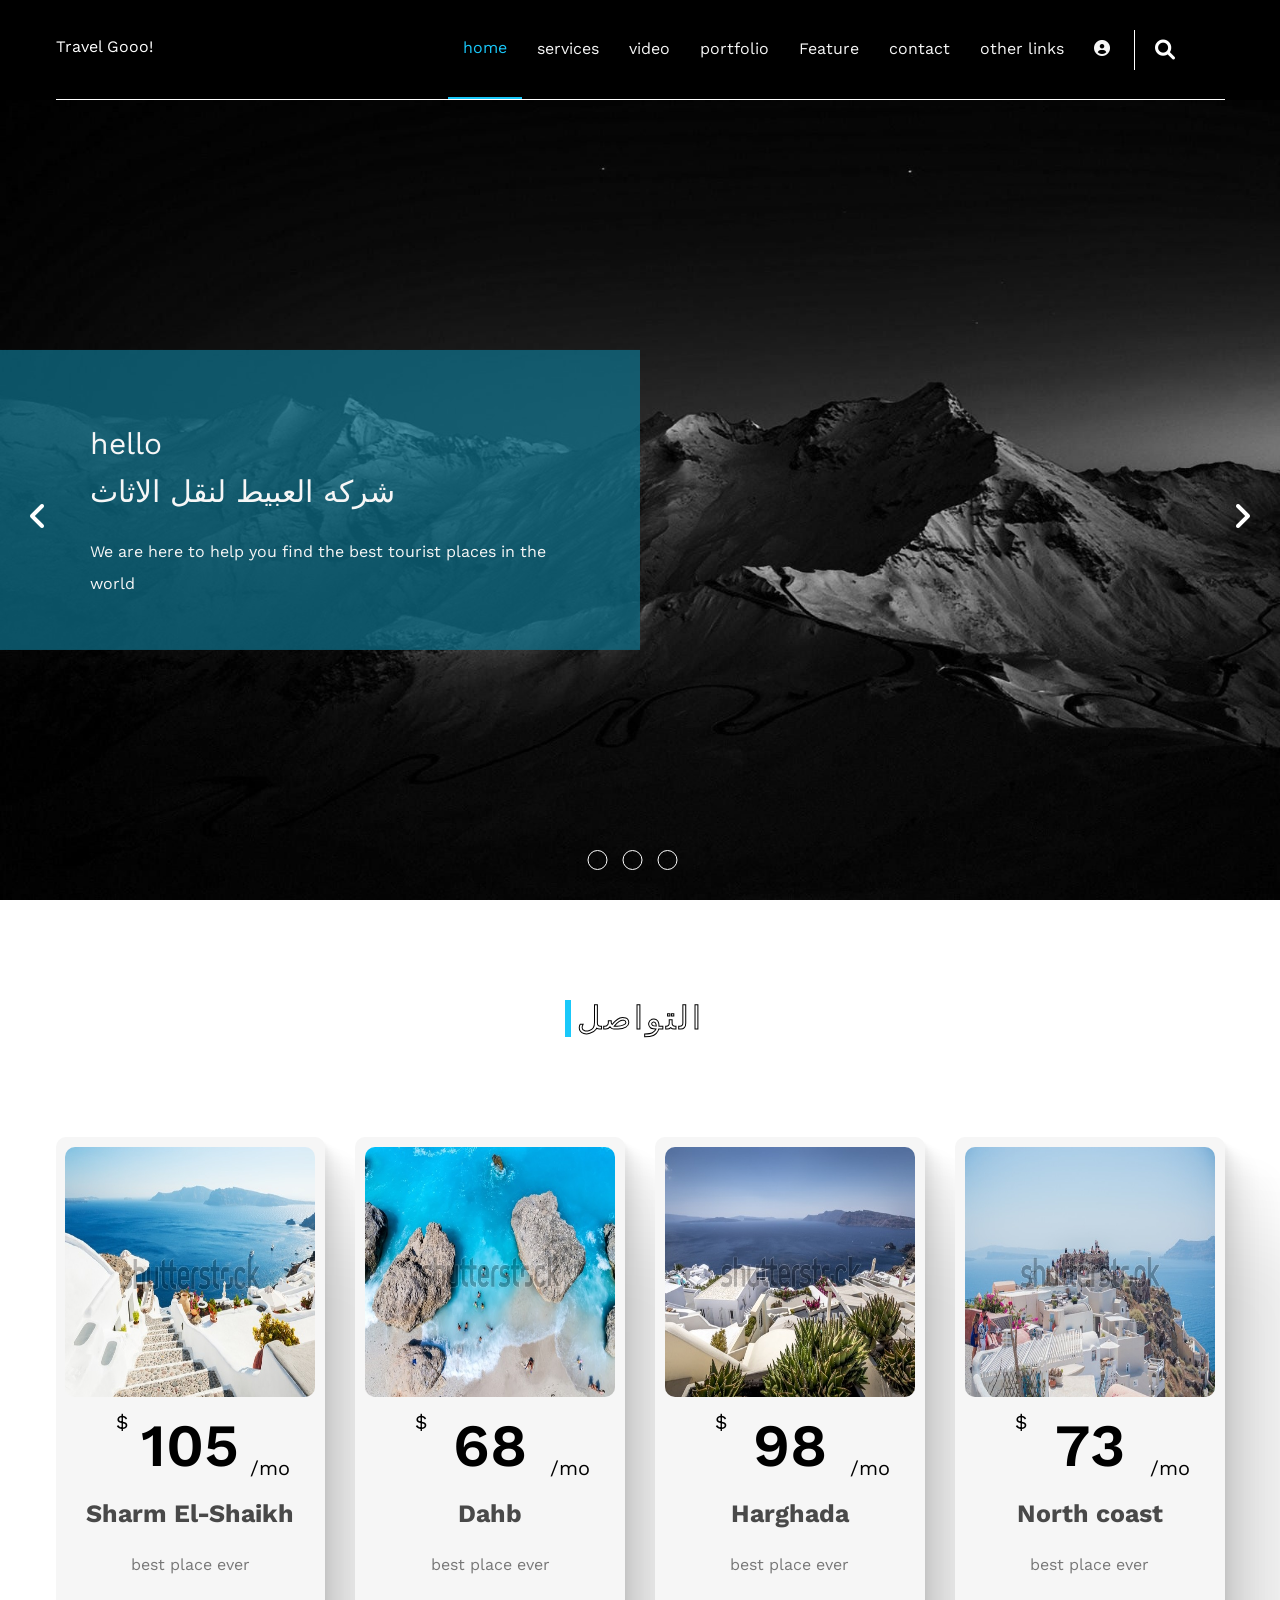
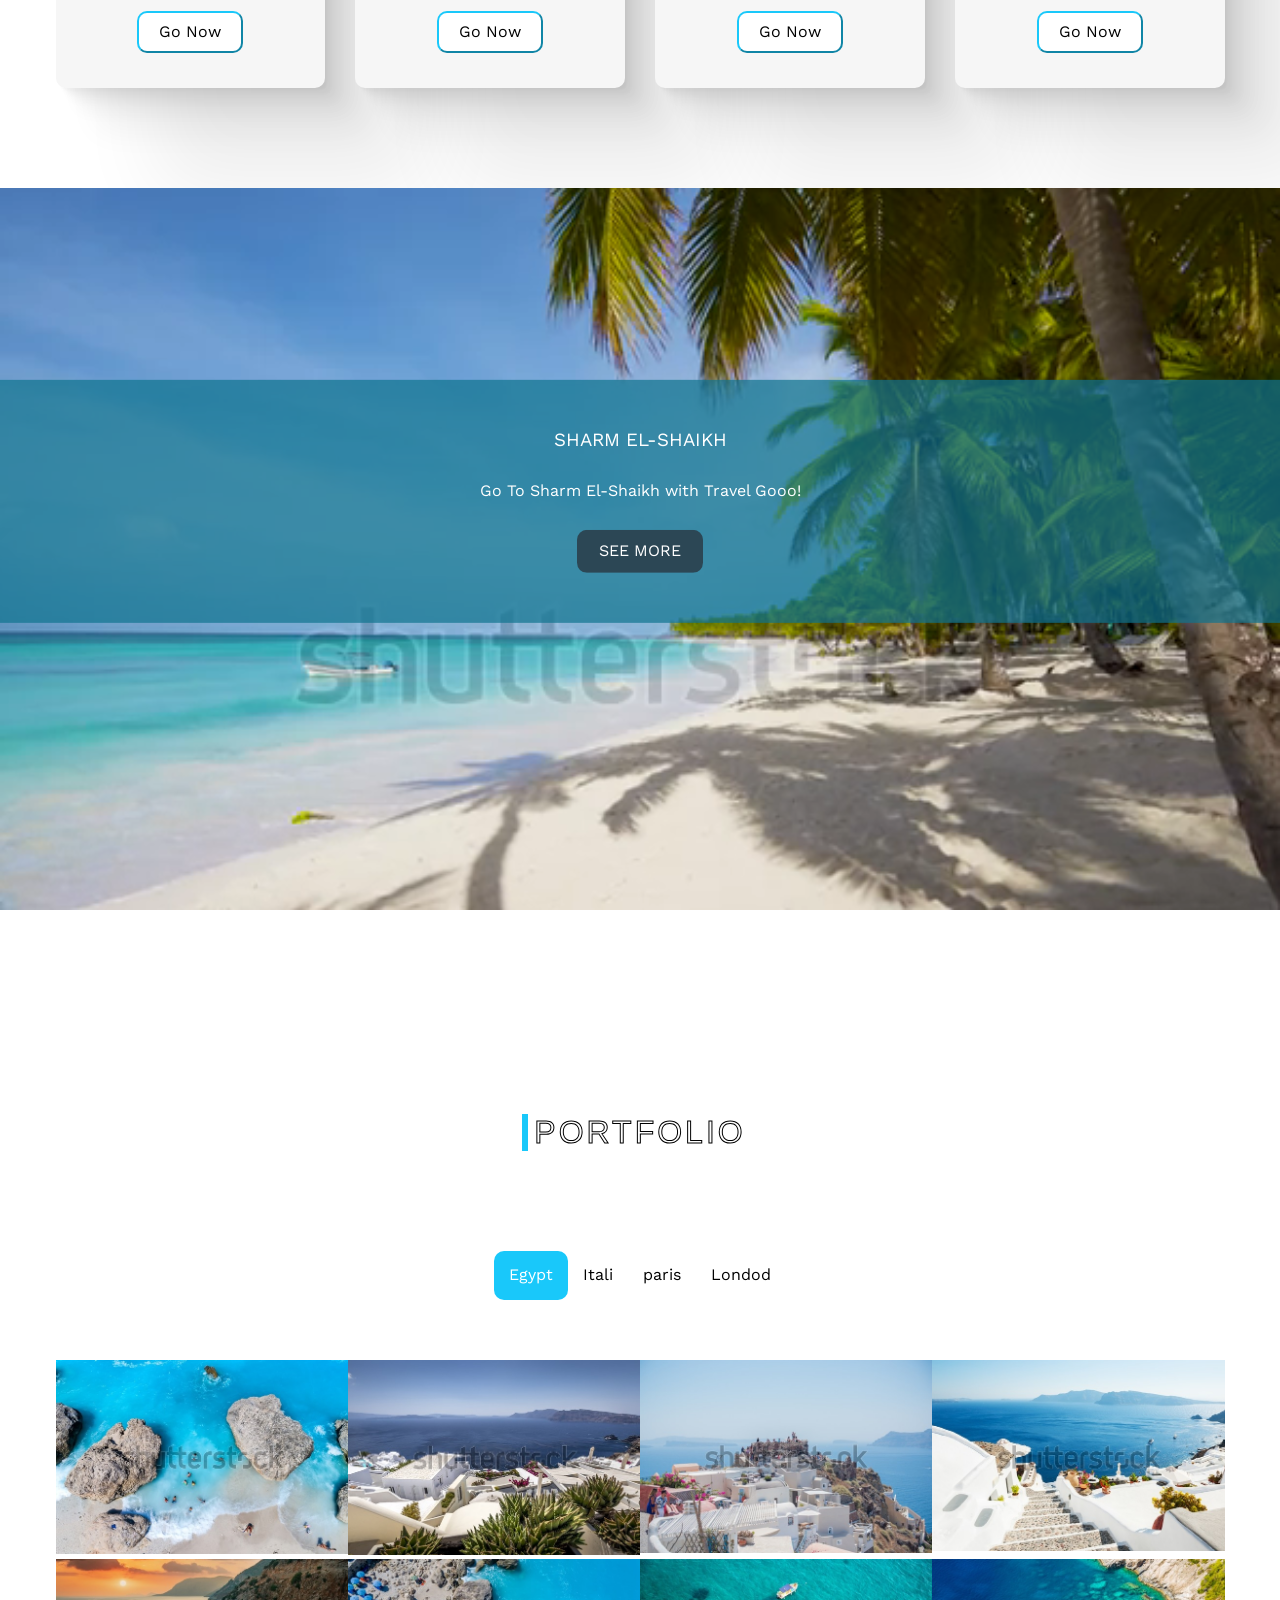
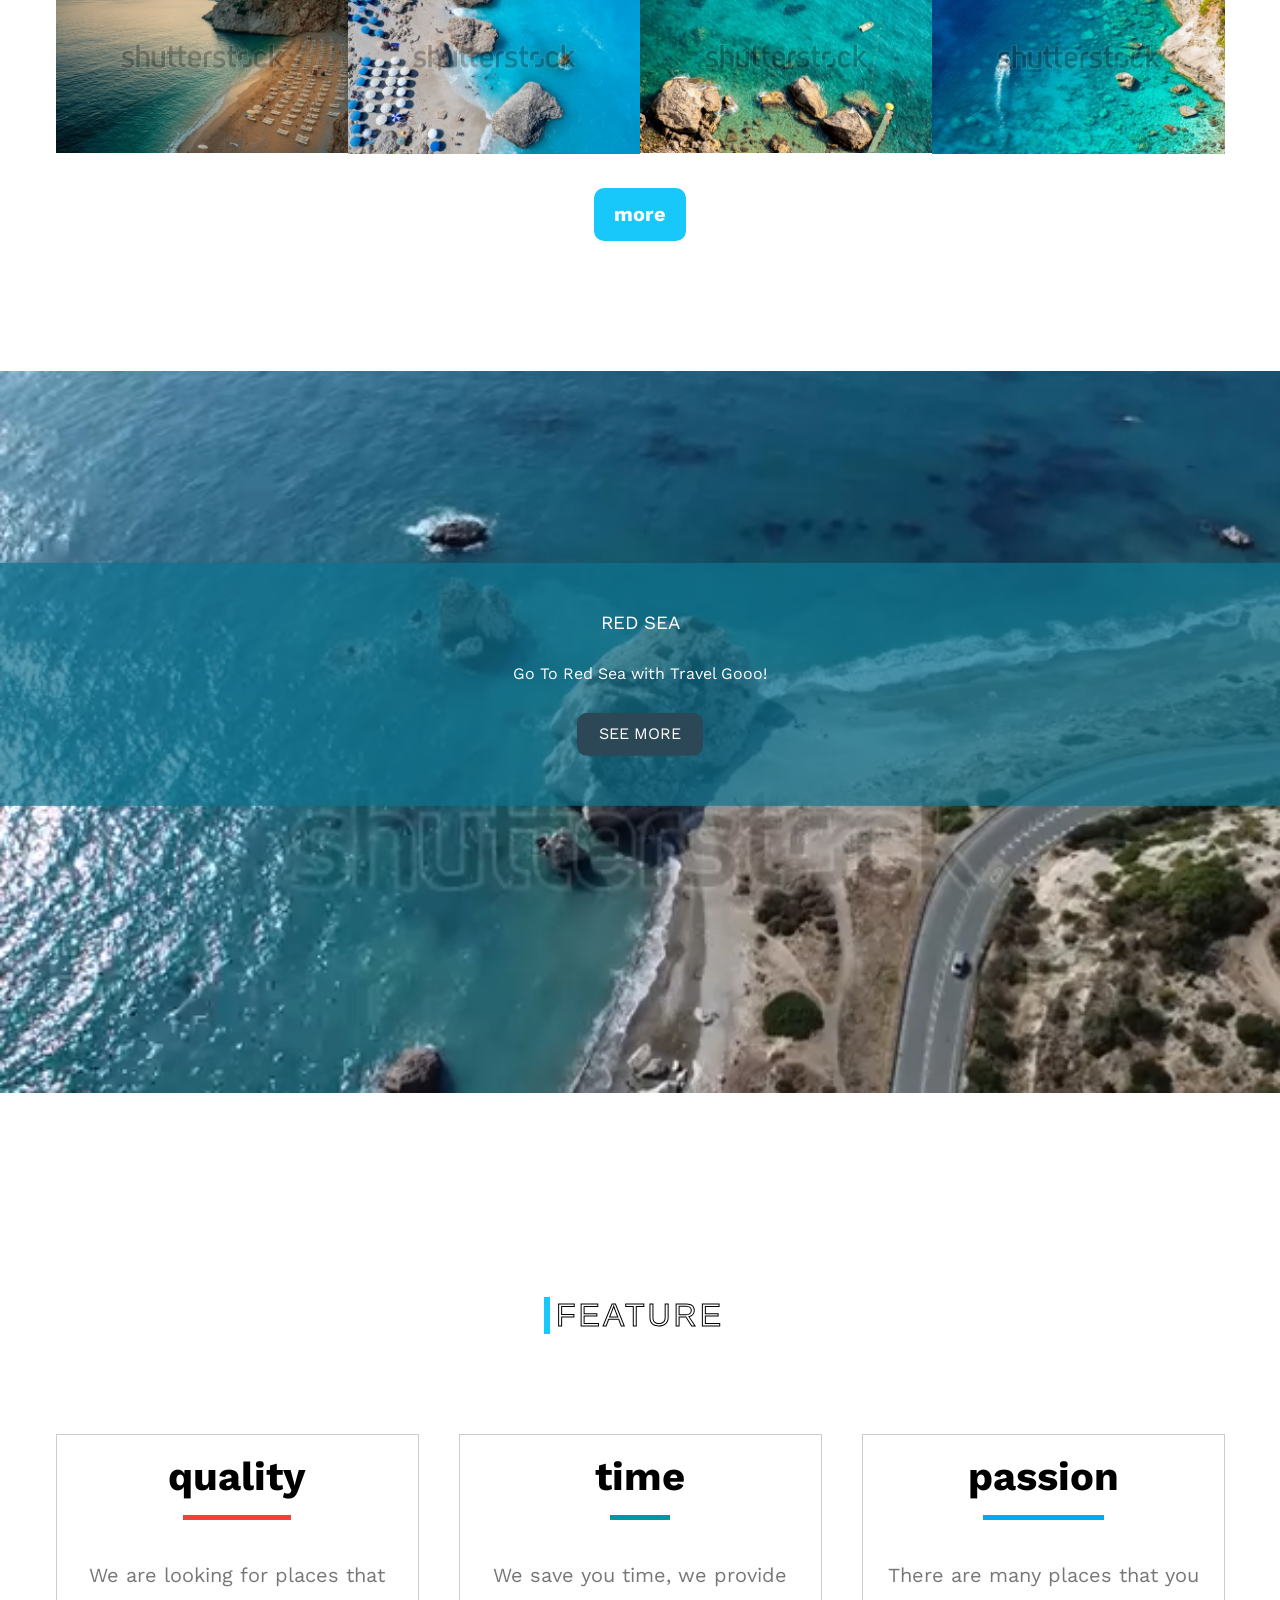
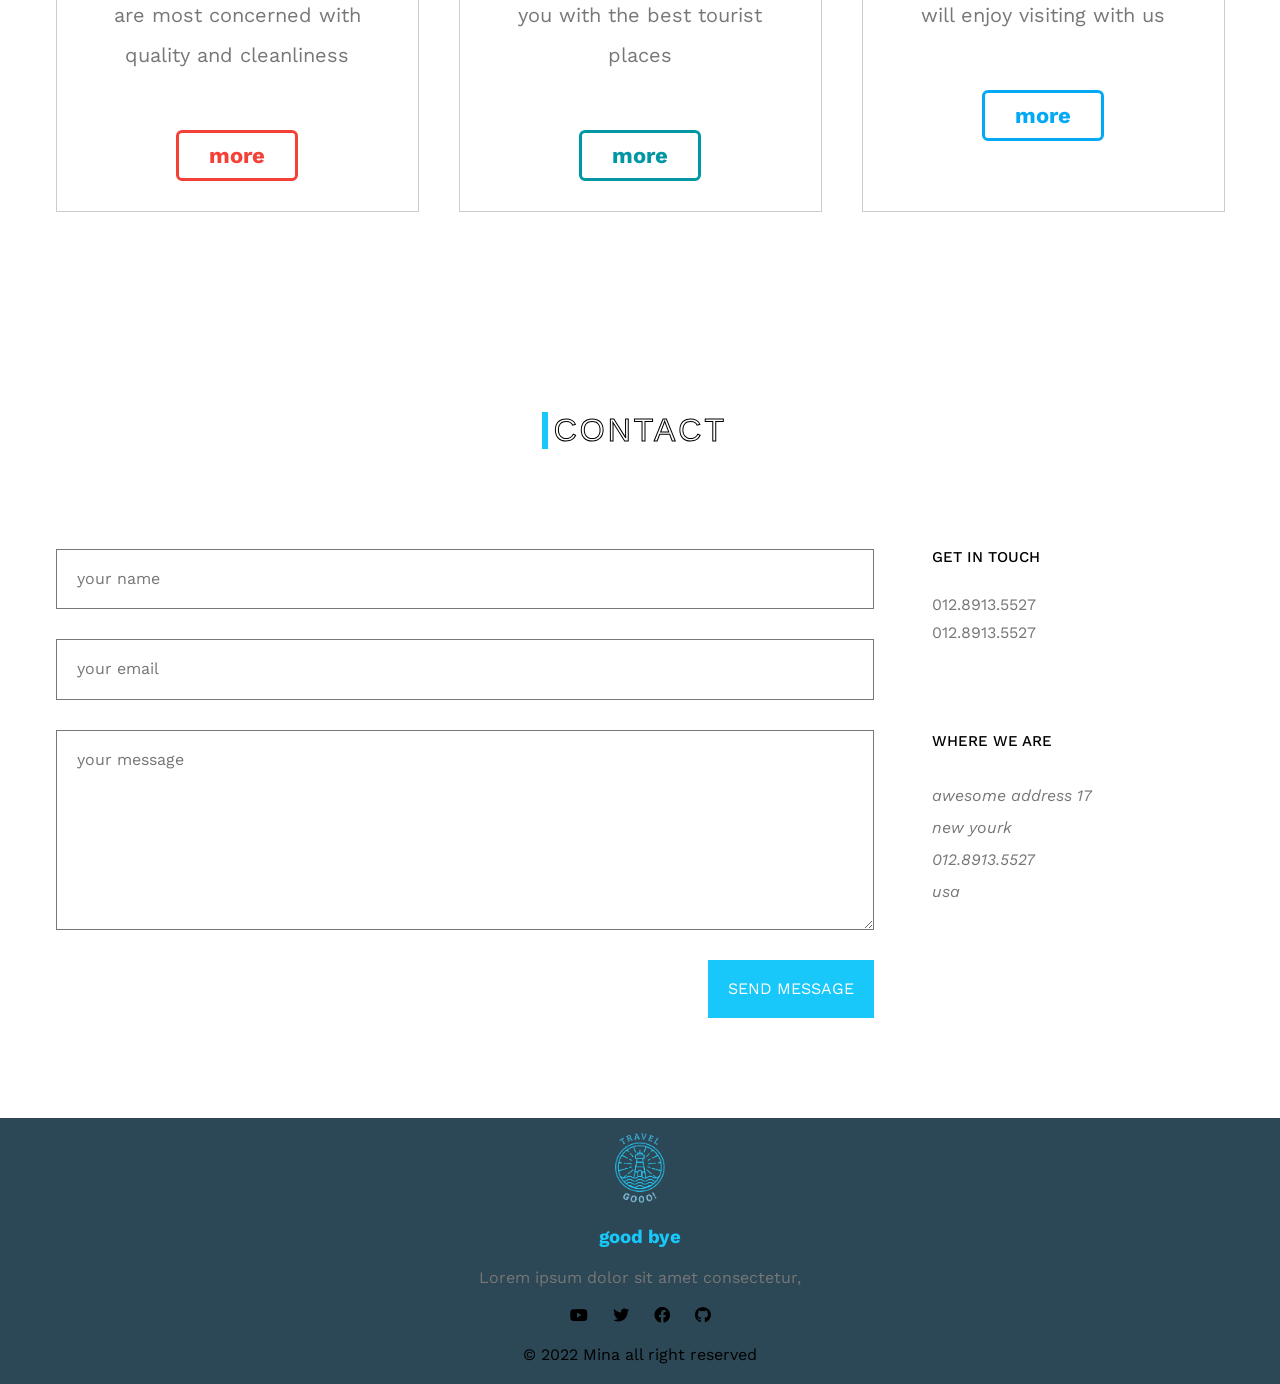
==== commit e472b7be: "Fix typo in company name in header section" ====
--- a/INDEX.html
+++ b/INDEX.html
@@ -96,7 +96,7 @@
             <div class="text">
                 <div class="content">
                     
-                <h1>hello <br> شركه العبيط لنقل الاساس</h1>
+                <h1>hello <br> شركه العبيط لنقل الاثاث</h1>
                 <p>We are here to help you find the best tourist places in the world</p>
                 </div>
             </div>
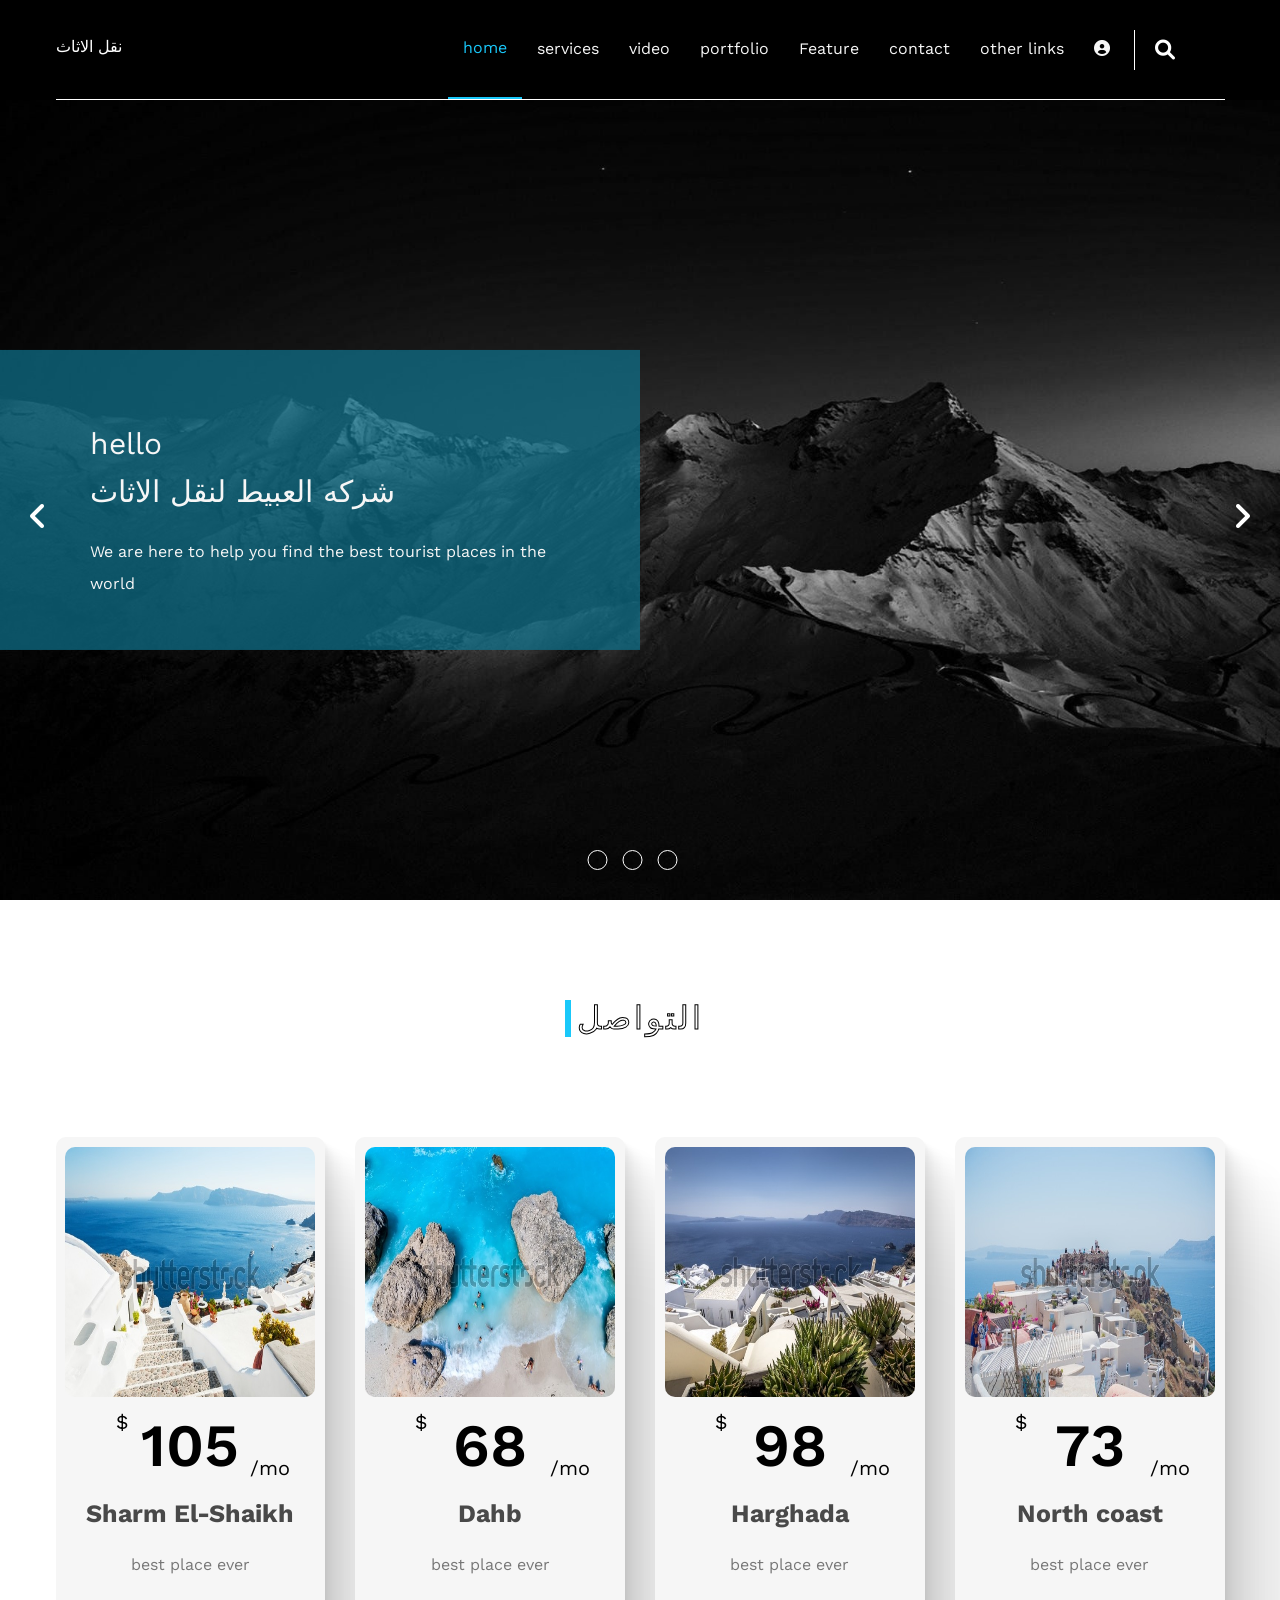
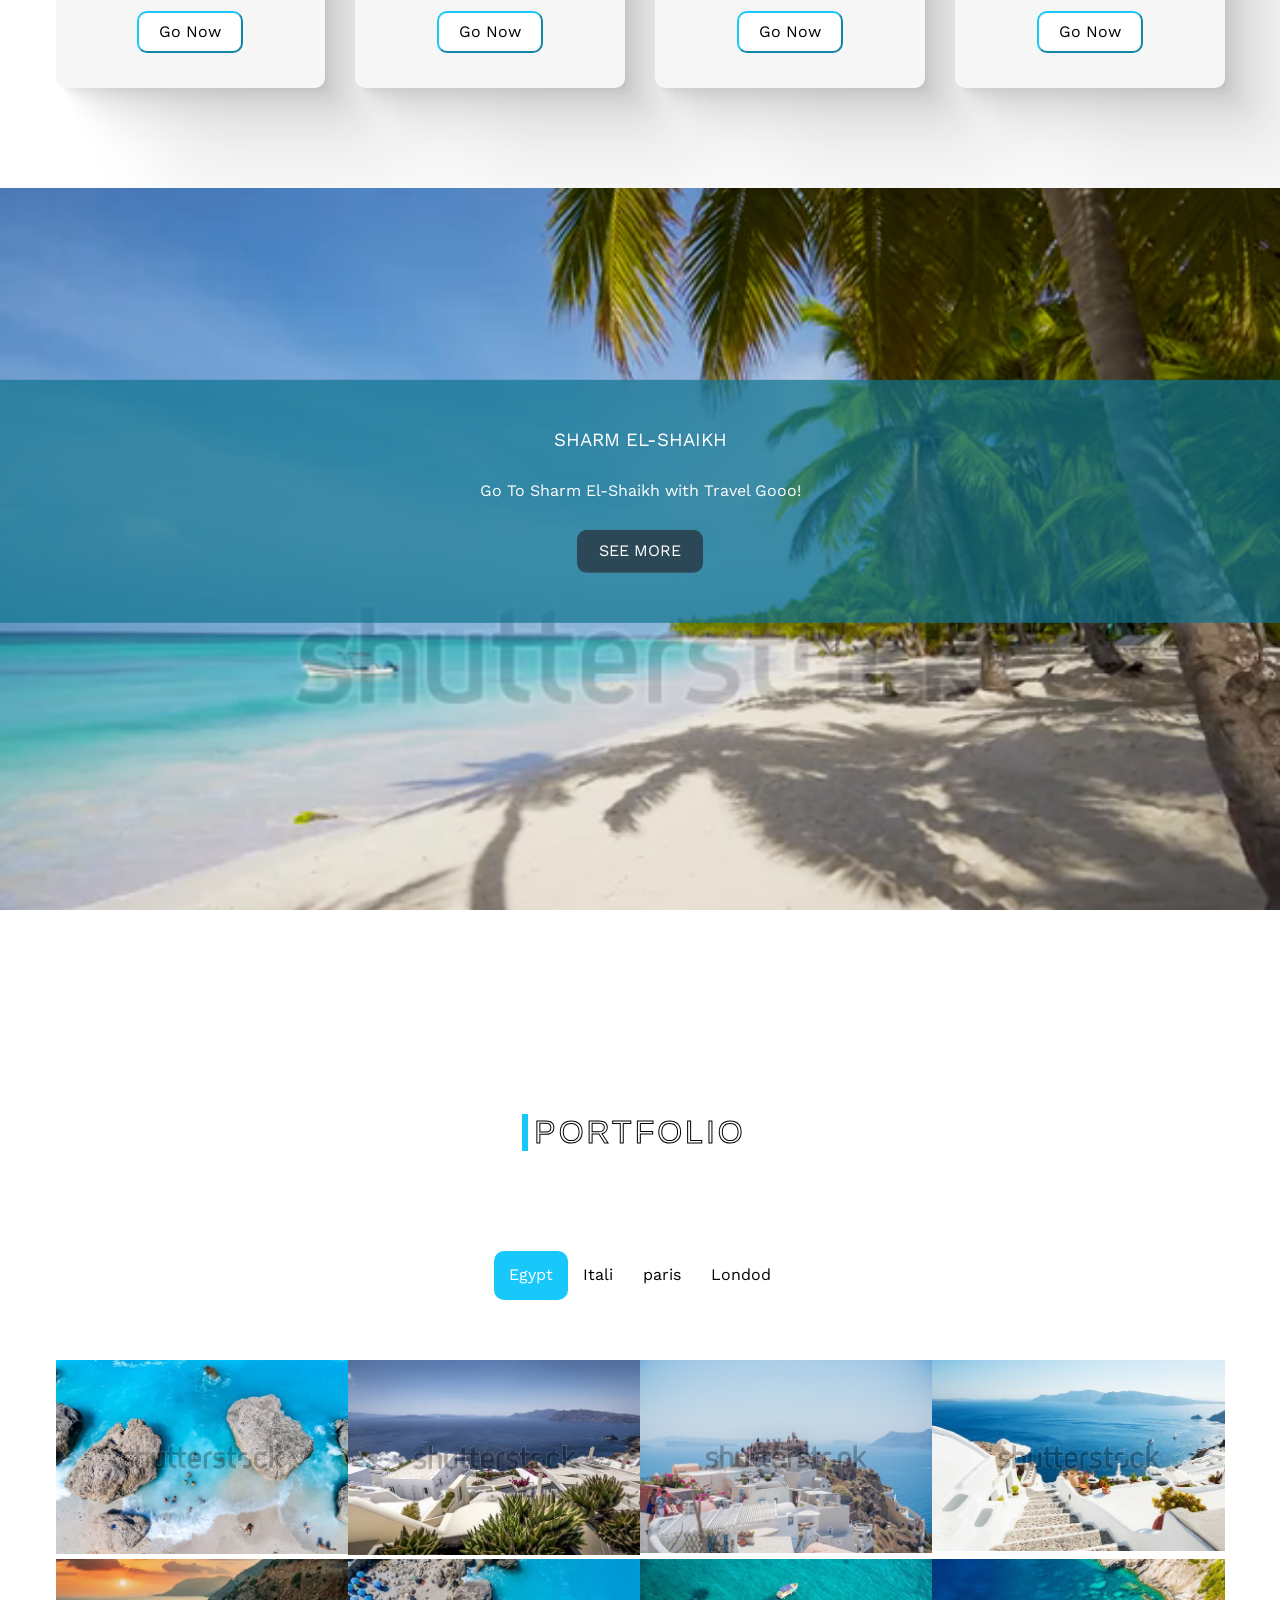
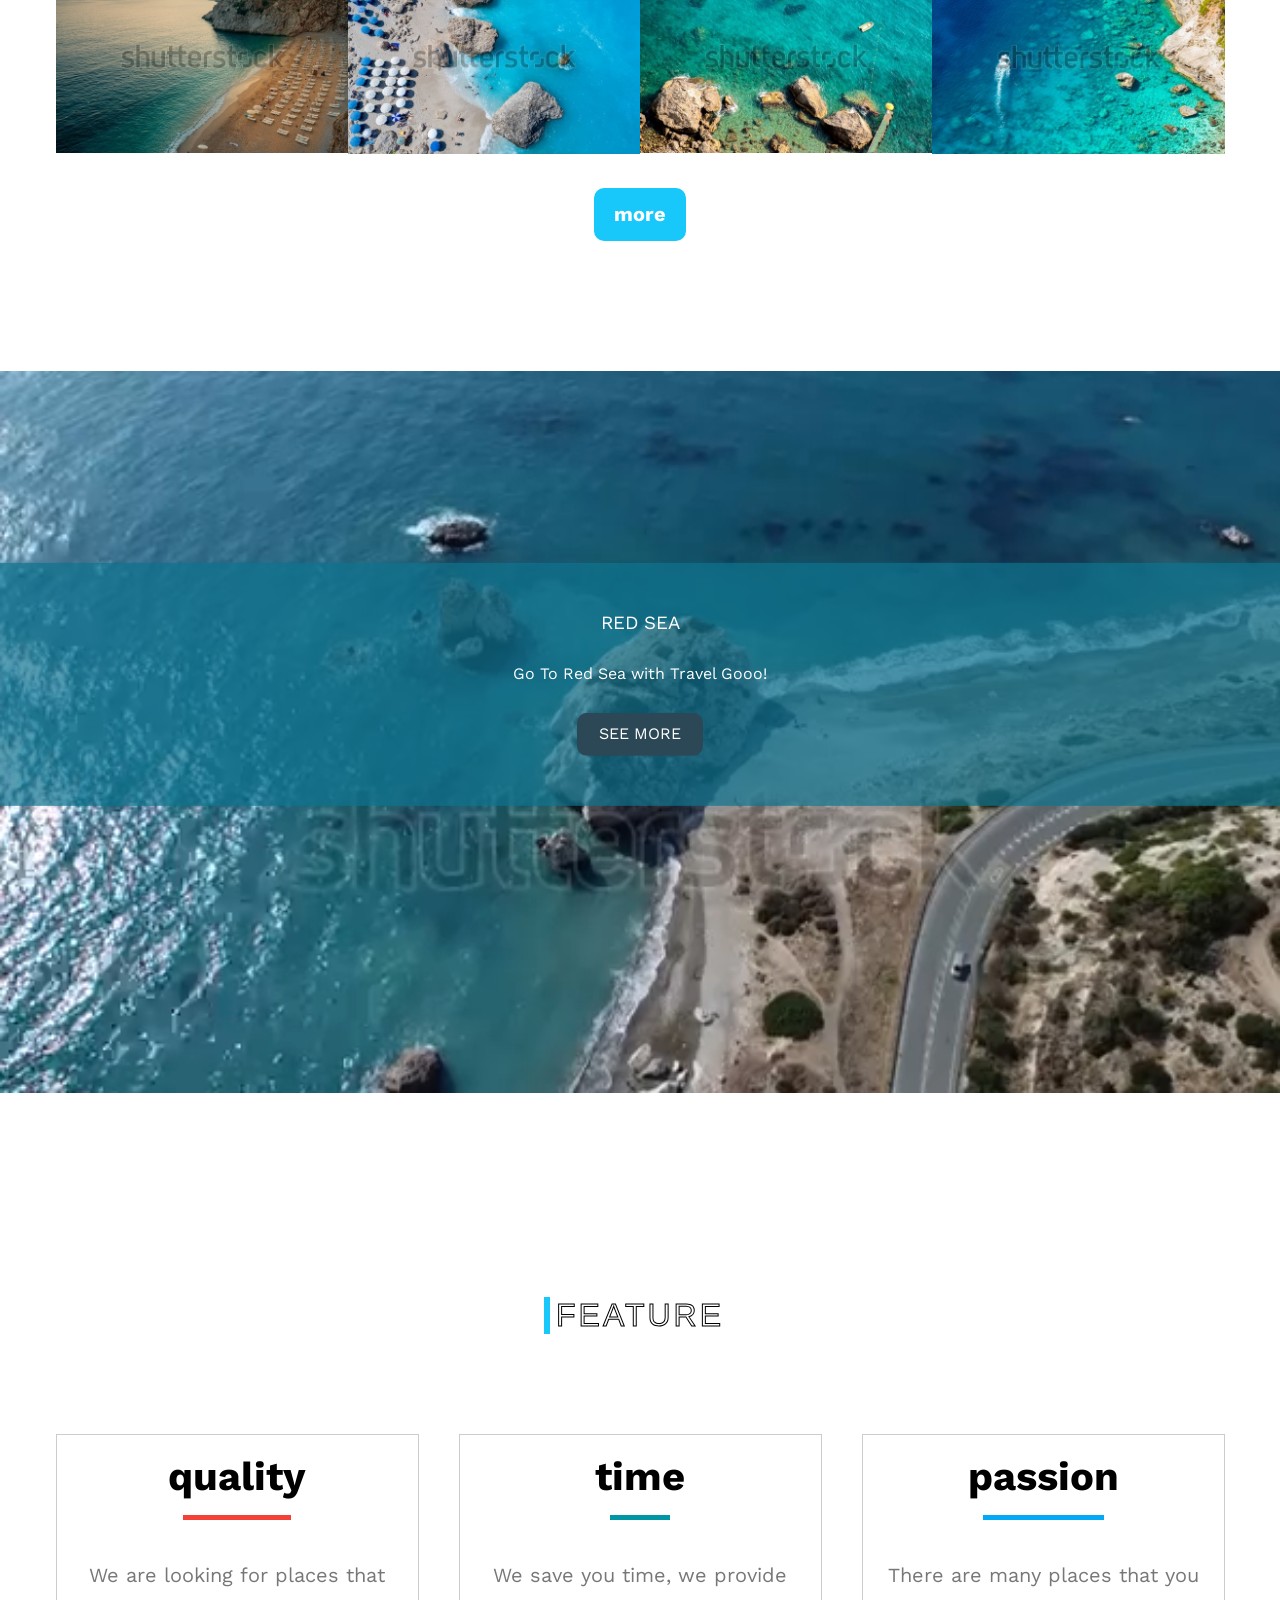
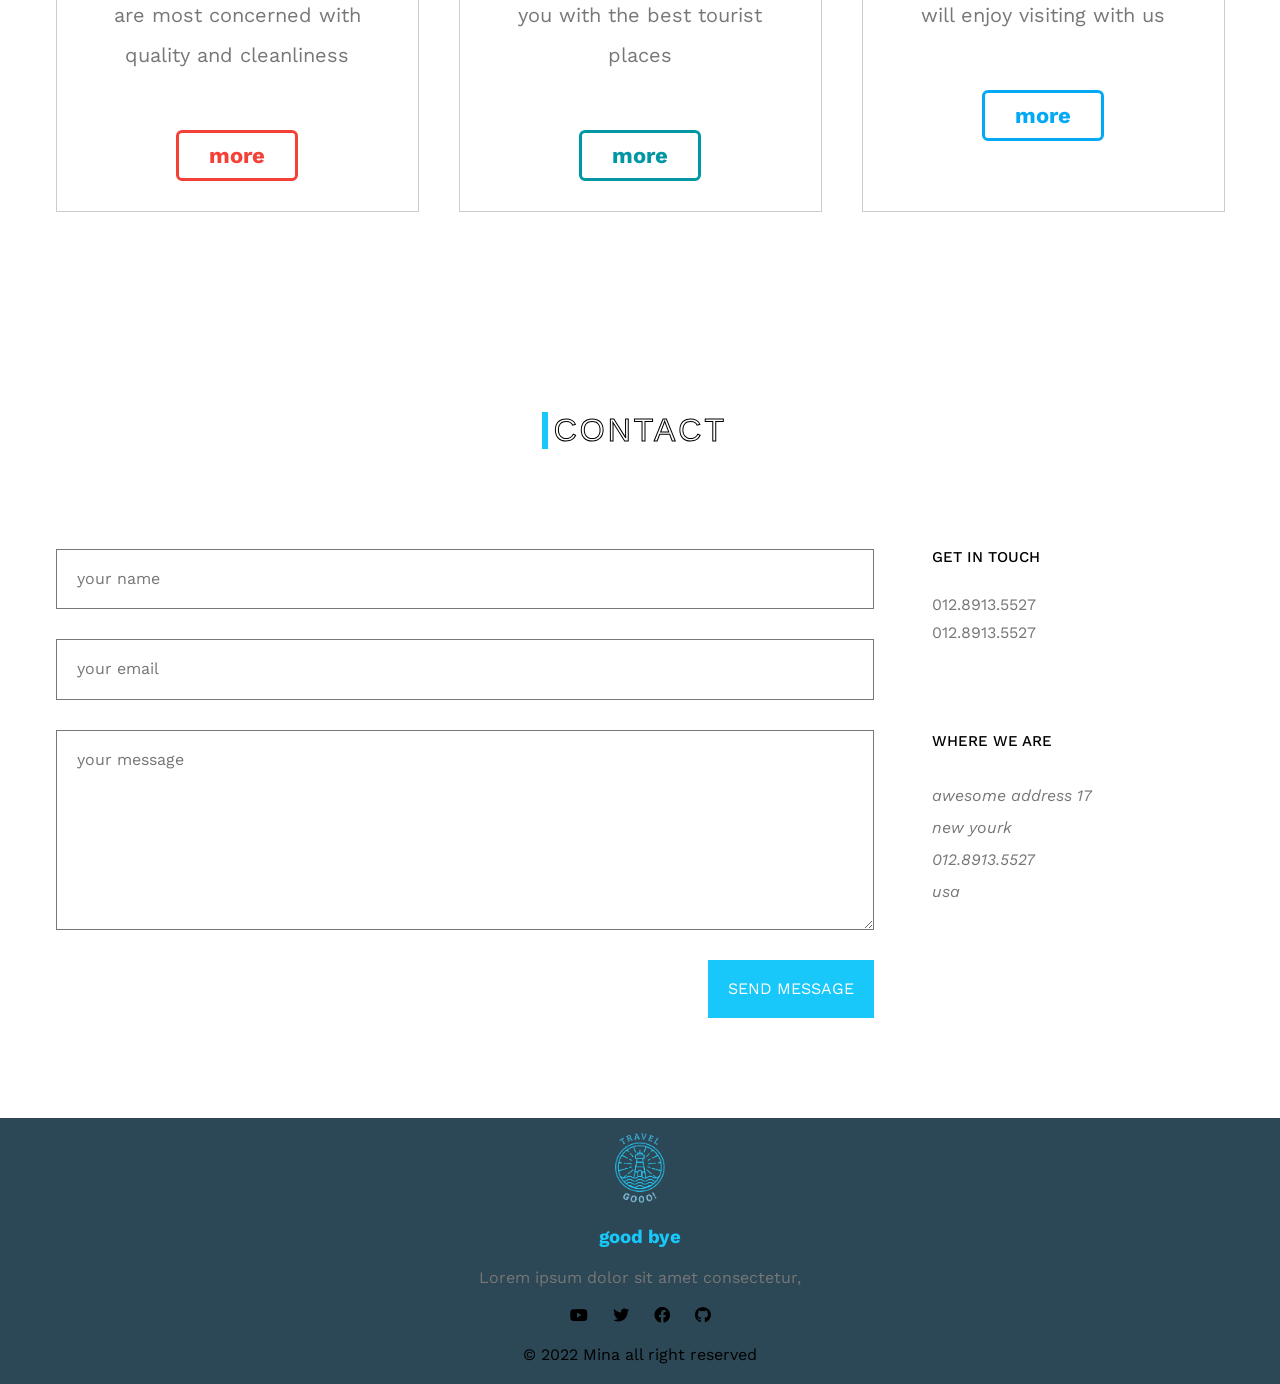
==== commit 4d2f5378: "Update logo text to Arabic translation" ====
--- a/INDEX.html
+++ b/INDEX.html
@@ -23,7 +23,7 @@
         <div class="container">
             <div class="logo">
                 <!-- <img src="image/PicsArt_08-10-05.02.17.png"> -->
-                 <p>Travel Gooo!</p>
+                 <p>نقل الاثاث</p>
             </div>
           
             <nav>
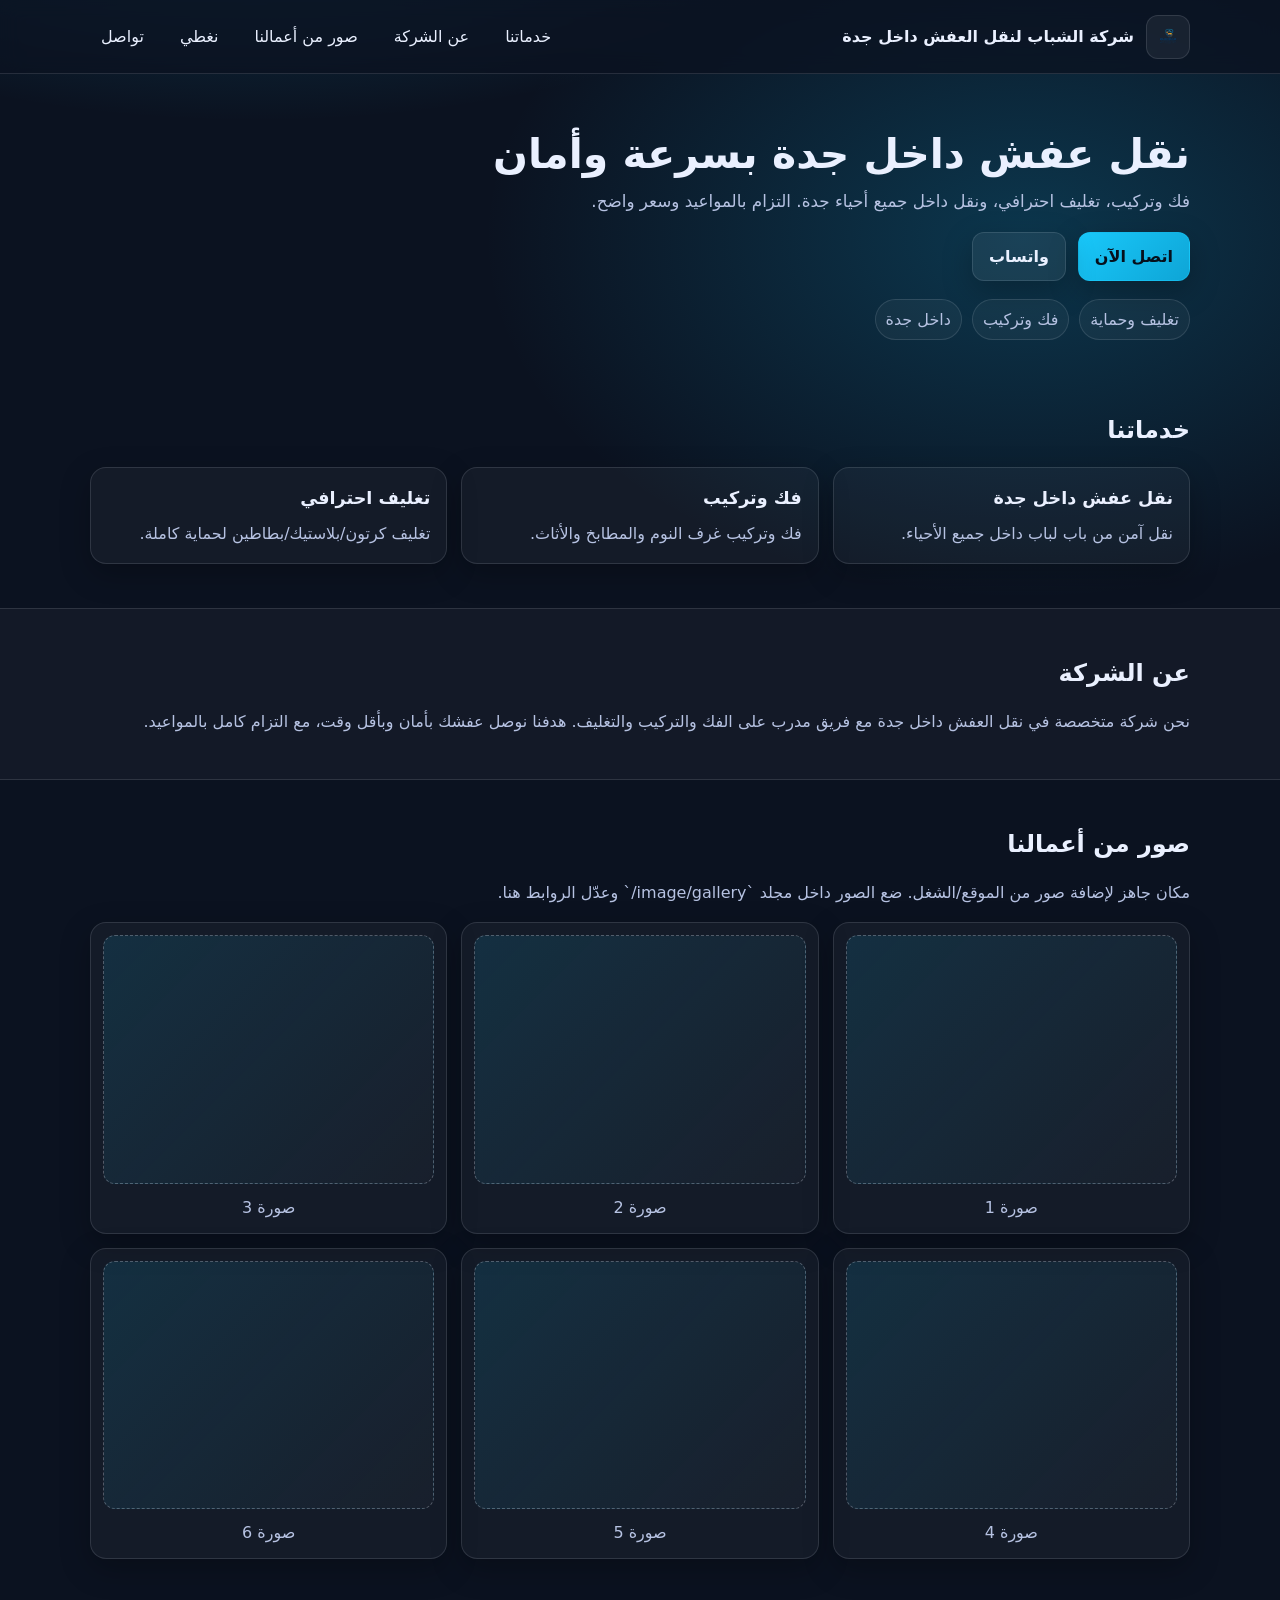
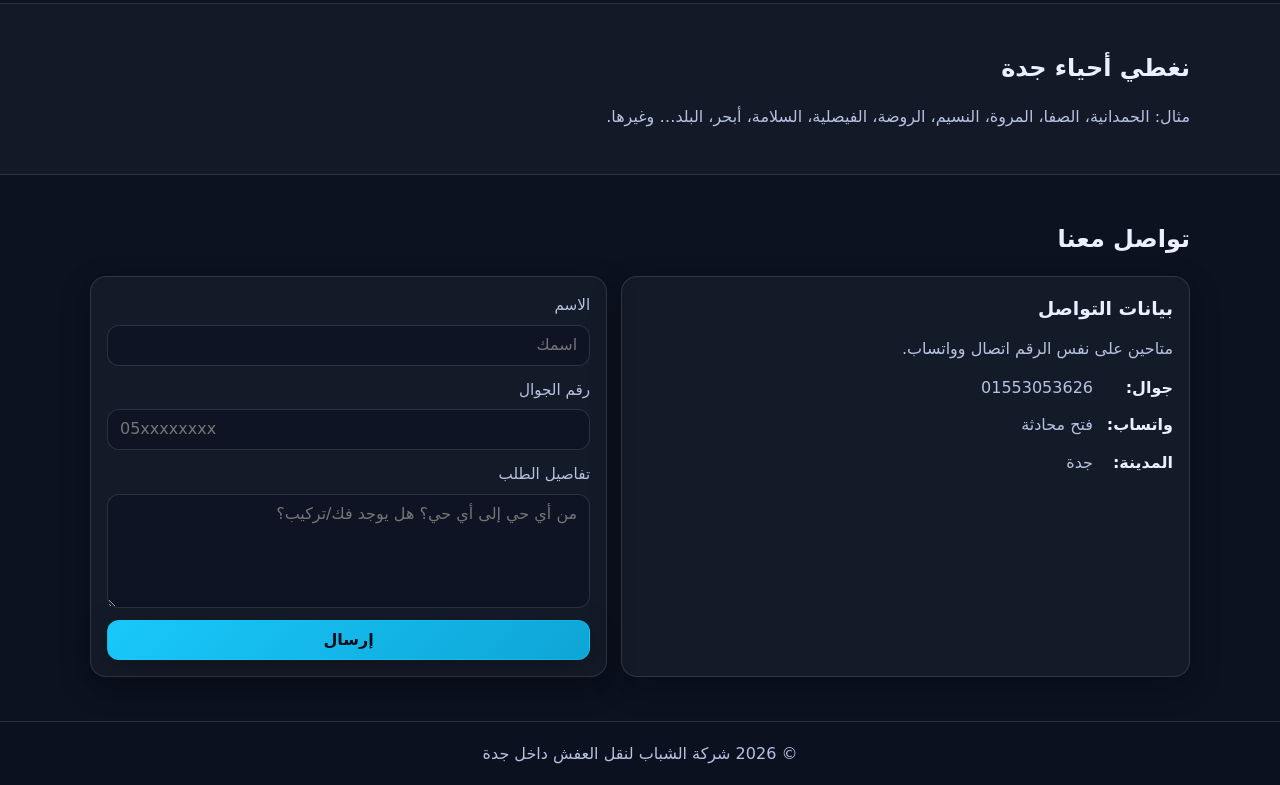
==== commit 8ea9d477: "Refactor code structure for improved readability and maintainability" ====
--- a/INDEX.html
+++ b/INDEX.html
@@ -1,360 +1,186 @@
 <!DOCTYPE html>
-<html lang="en">
+<html lang="ar" dir="rtl">
 <head>
     <meta charset="UTF-8">
     <meta http-equiv="X-UA-Compatible" content="IE=edge">
     <meta name="viewport" content="width=device-width, initial-scale=1.0">
-    <title>travel gooo!</title>
+    <link rel="icon" type="image/svg+xml" href="./image/logo/logo.png" />
+    <title>شركة الشباب لنقل العفش داخل جدة</title>
+    <link rel="stylesheet" href="css/normalize.css" />
     <link rel="stylesheet" href="css/mina.css">
-    <!-- Render All Elements Normally -->
-    <link rel="stylesheet" href="css/normalize.css" />
-    <!-- Font Awesome Library -->
-    <link rel="stylesheet" href="css/all.min.css" />
-    <!-- Google Fonts -->
-    <link rel="preconnect" href="https://fِِonts.gstatic.com" />
-    <link
-    href="https://fonts.googleapis.com/css2?family=Work+Sans:wght@200;300;400;500;600;700;800&#038;display=swap"
-    rel="stylesheet"
-    />
 </head>
 <body>
-    <!--  start header -->
-    <div class="header">
-        <div class="container">
-            <div class="logo">
-                <!-- <img src="image/PicsArt_08-10-05.02.17.png"> -->
-                 <p>نقل الاثاث</p>
-            </div>
-          
-            <nav>
-                <i class="fas fa-bars toggle"></i>
-                <ul class="nav">
-                    <li><a href="#home" class="active">home</a></li>
-                    <li><a href="#services" class="nave srv">services</a></li>
-                    <li><a href="#video" class="nave">video</a></li>
-                    <li><a href="#portfolio" class="nave">portfolio</a></li>
-                    <li><a href="#feature" class="nave">Feature</a></li>
-                    <li><a href="#contact" class="nave">contact</a></li>
-                    <li class="btn-6"><a href="#" class="nave">other links</a>
-                       <!-- start mega-menu -->
-                <div class="mega-menu">
-                    <div class="image">
-                        <img src="15.png" alt="">
+    <header class="site-header">
+        <div class="container header-inner">
+            <a class="brand" href="#home" aria-label="الانتقال للصفحة الرئيسية">
+                <img class="brand-logo" src="image/logo/logo.png" alt="شركة الشباب لنقل العفش">
+                <span class="brand-name">شركة الشباب لنقل العفش داخل جدة</span>
+            </a>
+            <nav class="nav" aria-label="التنقل الرئيسي">
+                <a href="#services">خدماتنا</a>
+                <a href="#about">عن الشركة</a>
+                <a href="#gallery">صور من أعمالنا</a>
+                <a href="#coverage">نغطي</a>
+                <a href="#contact">تواصل</a>
+            </nav>
+        </div>
+    </header>
+
+    <main>
+        <section class="hero" id="home">
+            <div class="container hero-inner">
+                <div class="hero-content">
+                    <h1>نقل عفش داخل جدة بسرعة وأمان</h1>
+                    <p>
+                        فك وتركيب، تغليف احترافي، ونقل داخل جميع أحياء جدة.
+                        التزام بالمواعيد وسعر واضح.
+                    </p>
+                    <div class="hero-cta">
+                        <a class="btn primary" href="tel:+201553053626">اتصل الآن</a>
+                        <a class="btn secondary" href="https://wa.me/201553053626" target="_blank" rel="noopener noreferrer">واتساب</a>
                     </div>
-                    <ul class="links">
-                        <li class="lilink">
-                            <a href="#Testimonials"><i class="far fa-comments fa-fw" ></i>Testimonials</a>
-                        </li>
-                        <li>
-                            <a href="#team"><i class="far fa-user fa-fw"></i> Team Members</a>
-                          </li>
-                          <li>
-                            <a href="#services"><i class="far fa-building fa-fw"></i> Services</a>
-                          </li>
-                          <li>
-                            <a href="#our-skills"><i class="far fa-check-circle fa-fw"></i> Our Skills</a>
-                          </li>
-                          <li>
-                            <a href="#work-steps"><i class="far fa-clipboard fa-fw " ></i> How It Works</a>
-                         </li>
-                        </ul>
-                        <ul class="links">
-                          <li>
-                            <a href="#events"><i class="far fa-calendar-alt fa-fw"></i> Events</a>
-                          </li>
-                          <li>
-                            <a href="#pricing"><i class="fas fa-server fa-fw"></i> Pricing Plans</a>
-                          </li>
-                          <li>
-                            <a href="#video"><i class="far fa-play-circle fa-fw"></i> Top Videos</a>
-                          </li>
-                          <li>
-                            <a href="#stats"><i class="far fa-chart-bar fa-fw"></i> Stats</a>
-                          </li>
-                          <li>
-                            <a href="#discount"><i class="fas fa-percent fa-fw"></i> Request A Discount</a>
-                          </li>
+                    <ul class="hero-badges" aria-label="مميزات سريعة">
+                        <li>تغليف وحماية</li>
+                        <li>فك وتركيب</li>
+                        <li>داخل جدة</li>
                     </ul>
-                    
-                </div>
-                    </li>
-                    <li><a href="login/login/index.html" <i class="fa-solid fa-circle-user" ></i ></a></li>
-                    
-
-                </ul>
-                <div class="form">
-                    <i class="fas fa-search"></i>
-                </div>
-            </nav>
-            </div>
-        </div>
-        
-    
-    <!-- end header -->
-    <!-- start landing -->
-    <div class="landing" id="home">
-            <div class="text">
-                <div class="content">
-                    
-                <h1>hello <br> شركه العبيط لنقل الاثاث</h1>
-                <p>We are here to help you find the best tourist places in the world</p>
                 </div>
             </div>
-            <div class="angle">
-            <div class="left" >
-            <button class="btn-1"><i class="fa-solid fa-angle-left fa-2x" ></i></button>
-            </div>
-            <div class="right">
-            <button class="btn-2"> <i class="fa-solid fa-angle-right fa-2x" ></i></button>
-            </div>
-        </div>
-        <div class="bullets">
-            <ul>
-                <button class="btn-3"><li class="active"></li></button>
-                <button class="btn-4"><li class="active1"></li></button>
-                <button class="btn-5"><li class="active2"></li></button>
-            </ul>
-        </div>
-        </div>
-    <!-- end landing -->
-    <!-- strat services -->
-        <div class="services" id="services">
+        </section>
+
+        <section class="section" id="services">
             <div class="container">
-
-                <div class="main-heading">
-                    <button data-text="Awesome" class="button">
-                        <span class="actual-text">&nbsp;التواصل&nbsp;</span>
-                        <span class="hover-text" aria-hidden="true">&nbsp;التواصل&nbsp;</span>
-                    </button>
-                 </div>
-              
-                <div class="plans">
-                    <div class="plan">
-                        <img src="image/services/white-architecture-on-santorini-island-600w-714536542.jpg" alt="">
-                        <div class="number">105</div>
-                        <h3>Sharm El-Shaikh</h3>
-                        <p>best place ever
-                        </p>
-                        <input type="button" value="Go Now">
-                    </div>
-                    <div class="plan">
-                        <img src="image/services/aerial-flight-drone-over-famous-600w-786016564.jpg" alt="">
-                        <div class="number">68</div>
-                        <h3>Dahb</h3>
-                        <p>best place ever
-                        </p>
-                        <input type="button" value="Go Now">
-
-                    </div>
-                    <div class="plan">
-                        <img src="image/services/oia-city-on-santorini-island-600w-1523505494.jpg" alt="">
-                        <div class="number">98</div>
-                        <h3>Harghada</h3>
-                        <p>best place ever
-                        </p>
-                        <input type="button" value="Go Now">
-                    </div>
-                    <div class="plan">
-                        <img src="image/services/santorini-greece-august-27-illustrative-600w-1492896740.jpg" alt="">
-                        <div class="number">73</div>
-                        <h3>North coast</h3>
-                        <p>best place ever
-                        </p>
-                        <input type="button" value="Go Now">
-                    </div>
-                    
-             
-            </div>
-        </div>
-    <!-- end services -->
-    <!--start video  -->
-    <div class="video" id="video">
-        <video src="image/stock-footage-relax-on-an-empty-sea-beach-travel-to-the-paradise-sea-beach-the-dominican-republic-beaches.webm" muted loop autoplay></video>
-       <div class="text">
-        <h3>Sharm El-Shaikh</h3>
-        <p>Go To Sharm El-Shaikh with Travel Gooo! </p>
-<button>see more </button>
-
-    </div>
-    </div>
-    <!--end video  -->
-    <!-- start portfolio -->
-    <div class="portfolio" id="portfolio">
-        <div class="container">
-            <div class="main-heading">
-                <button data-text="Awesome" class="button">
-                    <span class="actual-text">&nbsp;Portfolio&nbsp;</span>
-                    <span class="hover-text" aria-hidden="true">&nbsp;Portfolio&nbsp;</span>
-                </button>
-            </div>
-            <ul class="shuffel">
-                <li class="active">Egypt</li>
-                <li>Itali</li>
-                <li>paris</li>
-                <li>Londod</li>
-            </ul>
-        <div class="img-container">
-            <div class="box">
-                <img src="image/photos/aerial-flight-drone-over-famous-600w-786016564.jpg" alt="">
-                <div class="text">
-                <h4>Sharm El-Shaikh</h4>
-                <p>Egypt</p>
-            </div>
-            </div>
-            <div class="box">
-                <img src="image/photos/oia-city-on-santorini-island-600w-1523505494.jpg" alt="">
-                <div class="text">
-                    <h4>Sharm El-Shaikh</h4>
-                    <p>Egypt</p>
+                <h2 class="section-title">خدماتنا</h2>
+                <div class="cards">
+                    <article class="card">
+                        <h3>نقل عفش داخل جدة</h3>
+                        <p>نقل آمن من باب لباب داخل جميع الأحياء.</p>
+                    </article>
+                    <article class="card">
+                        <h3>فك وتركيب</h3>
+                        <p>فك وتركيب غرف النوم والمطابخ والأثاث.</p>
+                    </article>
+                    <article class="card">
+                        <h3>تغليف احترافي</h3>
+                        <p>تغليف كرتون/بلاستيك/بطاطين لحماية كاملة.</p>
+                    </article>
                 </div>
             </div>
-            <div class="box">
-                <img src="image/photos/santorini-greece-august-27-illustrative-600w-1492896740.jpg" alt="">
-                <div class="text">
-                    <h4>Harghada</h4>
-                    <p>Egypt</p>
+        </section>
+
+        <section class="section alt" id="about">
+            <div class="container">
+                <h2 class="section-title">عن الشركة</h2>
+                <p class="muted">
+                    نحن شركة متخصصة في نقل العفش داخل جدة مع فريق مدرب على الفك والتركيب والتغليف.
+                    هدفنا نوصل عفشك بأمان وبأقل وقت، مع التزام كامل بالمواعيد.
+                </p>
+            </div>
+        </section>
+
+        <section class="section" id="gallery">
+            <div class="container">
+                <h2 class="section-title">صور من أعمالنا</h2>
+                <p class="muted">مكان جاهز لإضافة صور من الموقع/الشغل. ضع الصور داخل مجلد `image/gallery/` وعدّل الروابط هنا.</p>
+                <div class="gallery" aria-label="معرض الصور">
+                    <figure class="gallery-item">
+                        <div class="gallery-ph" aria-hidden="true"></div>
+                        <figcaption class="muted">صورة 1</figcaption>
+                    </figure>
+                    <figure class="gallery-item">
+                        <div class="gallery-ph" aria-hidden="true"></div>
+                        <figcaption class="muted">صورة 2</figcaption>
+                    </figure>
+                    <figure class="gallery-item">
+                        <div class="gallery-ph" aria-hidden="true"></div>
+                        <figcaption class="muted">صورة 3</figcaption>
+                    </figure>
+                    <figure class="gallery-item">
+                        <div class="gallery-ph" aria-hidden="true"></div>
+                        <figcaption class="muted">صورة 4</figcaption>
+                    </figure>
+                    <figure class="gallery-item">
+                        <div class="gallery-ph" aria-hidden="true"></div>
+                        <figcaption class="muted">صورة 5</figcaption>
+                    </figure>
+                    <figure class="gallery-item">
+                        <div class="gallery-ph" aria-hidden="true"></div>
+                        <figcaption class="muted">صورة 6</figcaption>
+                    </figure>
                 </div>
             </div>
-            <div class="box">
-                <img src="image/photos/white-architecture-on-santorini-island-600w-714536542.jpg" alt="">
-                <div class="text">
-                    <h4>Harghada</h4>
-                    <p>Egypt</p>
+        </section>
+
+        <section class="section alt" id="coverage">
+            <div class="container">
+                <h2 class="section-title">نغطي أحياء جدة</h2>
+                <p class="muted">
+                    مثال: الحمدانية، الصفا، المروة، النسيم، الروضة، الفيصلية، السلامة، أبحر، البلد… وغيرها.
+                </p>
+            </div>
+        </section>
+
+        <section class="section" id="contact">
+            <div class="container">
+                <h2 class="section-title">تواصل معنا</h2>
+                <div class="contact-grid">
+                    <div class="contact-box">
+                        <h3>بيانات التواصل</h3>
+                        <p class="muted">متاحين على نفس الرقم اتصال وواتساب.</p>
+                        <ul class="contact-list">
+                            <li><span>جوال:</span> <a href="tel:+201553053626">01553053626</a></li>
+                            <li><span>واتساب:</span> <a href="https://wa.me/201553053626" target="_blank" rel="noopener noreferrer">فتح محادثة</a></li>
+                            <li><span>المدينة:</span> جدة</li>
+                        </ul>
+                    </div>
+                    <form class="contact-form" id="contactForm">
+                        <label>
+                            <span>الاسم</span>
+                            <input type="text" name="name" placeholder="اسمك" autocomplete="name" required>
+                        </label>
+                        <label>
+                            <span>رقم الجوال</span>
+                            <input type="tel" name="phone" placeholder="05xxxxxxxx" autocomplete="tel" required>
+                        </label>
+                        <label>
+                            <span>تفاصيل الطلب</span>
+                            <textarea name="message" rows="5" placeholder="من أي حي إلى أي حي؟ هل يوجد فك/تركيب؟" required></textarea>
+                        </label>
+                        <button class="btn primary" type="submit">إرسال</button>
+                    </form>
                 </div>
             </div>
-            <div class="box">
-                <img src="image/photos/kaputas-beach-people-enjoying-sun-600w-2152219681.jpg" alt="">
-                <div class="text">
-                    <h4>North coast</h4>
-                    <p>Egypt</p>
-                </div>
-            </div>
-            <div class="box">
-                <img src="image/photos/aerial-flight-drone-over-famous-600w-786264964.jpg" alt="">
-                <div class="text">
-                    <h4>North coast</h4>
-                    <p>Egypt</p>
-                </div>
-            </div>
-            <div class="box">
-                <img src="image/photos/aerial-view-group-small-boats-600w-1825340162.jpg" alt="">
-                <div class="text">
-                    <h4>Dahb</h4>
-                    <p>Egypt</p>
-                </div>
-            </div>
-            <div class="box">
-                <img src="image/photos/boat-going-along-beautiful-sea-600w-1306906624.jpg" alt="">
-                <div class="text">
-                    <h4>Dahb</h4>
-                    <p>Egypt</p>
-                </div>
-            </div>
+        </section>
+    </main>
+
+    <footer class="site-footer">
+        <div class="container footer-inner">
+            <p>© <span id="year">2026</span> شركة الشباب لنقل العفش داخل جدة</p>
         </div>
-    <a href="#" class="more">more</a>
-</div>
-    </div>
-    <!-- end portfolio -->
-        <!--start video  -->
-        <div class="video" id="video">
-            <video src="image/stock-footage-wide-aerial-drone-shot-over-petra-tou-romiou-place-or-aphrodite-s-rock-with-the-coast-and-road-in.webm" muted loop autoplay></video>
-           <div class="text">
-            <h3>Red sea </h3>
-            <p>Go To Red Sea with Travel Gooo! </p>
-    <button>see more </button>
-    
-        </div>
-        </div>
-        <!--end video  -->
-  <!-- start Future -->
-<div class="feature" id="feature">
-    <div class="main-heading">
-        <button data-text="Awesome" class="button">
-            <span class="actual-text">&nbsp;Feature&nbsp;</span>
-            <span class="hover-text" aria-hidden="true">&nbsp;Feature&nbsp;</span>
-        </button>
-     </div>
-    <div class="container">
-      <div class="box quality">
-        <div class="image-holder">
-          <img src="image/features-01.jpg" alt="">
-        </div>
-        <h3>quality</h3>
-        <p>We are looking for places that are most concerned with quality and cleanliness </p>
-        <a href="#">more</a>
-      </div>
-      <div class="box time">
-        <div class="image-holder">
-          <img src="image/features-02.jpg" alt="">
-        </div>
-        <h3>time</h3>
-        <p>We save you time, we provide you with the best tourist places</p>
-        <a href="#">more</a>
-      </div>
-      <div class="box passion">
-        <div class="image-holder">
-          <img src="image/features-03.jpg" alt="">
-        </div>
-        <h3>passion</h3>
-        <p>There are many places that you will enjoy visiting with us</p>
-        <a href="#">more</a>
-      </div>
-    </div>
-  </div> 
-  <!-- start Future -->
- 
-   <!-- start contact us -->
+    </footer>
 
-  <div class="contact" id="contact">
-    <div class="container">
-        <div class="main-heading">
-            <button data-text="Awesome" class="button">
-                <span class="actual-text">&nbsp;contact&nbsp;</span>
-                <span class="hover-text" aria-hidden="true">&nbsp;Contact&nbsp;</span>
-            </button>
-    </div>
-        <div class="content">
-            <form action="">
-                <input type="text" class="main-input" name="name" placeholder="your name">
-                <input type="email" class="main-input" name="mail" placeholder="your email">
-                <textarea name="message" class="main-input" placeholder="your message"></textarea>
-                <input type="submit" value="send message">
-            </form>
-            <div class="info">
-                <h4>get in touch</h4>
-                <span class="phone">012.8913.5527</span>
-                <span class="phone">012.8913.5527</span>
-                <h4>where we are</h4>
-                <address>
-                    awesome address 17<br> new yourk <br> 012.8913.5527 <br> usa 
-                </address>
-            </div>
-        </div>
-    </div>
-  </div>
-    <!-- end contact -->
-    <!-- start footer -->
-    <div class="footer">
-     
-            <div class="image">
-                <img src="image/PicsArt_08-10-05.02.17.png" alt="">
-            </div>
-         <h3>good bye</h3>
-         <p>Lorem ipsum dolor sit amet consectetur, </p>
-        
-        <div class="icons">
-            <i class="fa-brands fa-youtube"></i>
-            <i class="fa-brands fa-twitter"></i>
-            <i class="fa-brands fa-facebook"></i>
-            <i class="fa-brands fa-github"></i>
-        </div>
-        <div class="copyright">
-            &copy; 2022 <span>Mina</span> all right reserved
-        </div>
-    </div>
-  
-        
-    <!-- end footer -->
-<script src="js/mina.js"></script>
+    <script>
+      (function () {
+        var PHONE_WA = "201553053626";
+        var form = document.getElementById("contactForm");
+        if (!form) return;
+
+        form.addEventListener("submit", function (e) {
+          e.preventDefault();
+          var fd = new FormData(form);
+          var name = String(fd.get("name") || "").trim();
+          var phone = String(fd.get("phone") || "").trim();
+          var message = String(fd.get("message") || "").trim();
+
+          var text =
+            "طلب نقل عفش داخل جدة%0A" +
+            (name ? ("الاسم: " + encodeURIComponent(name) + "%0A") : "") +
+            (phone ? ("رقم العميل: " + encodeURIComponent(phone) + "%0A") : "") +
+            (message ? ("التفاصيل: " + encodeURIComponent(message)) : "");
+
+          window.open("https://wa.me/" + PHONE_WA + "?text=" + text, "_blank", "noopener");
+        });
+      })();
+    </script>
 </body>
 </html>
--- a/css/mina.css
+++ b/css/mina.css
@@ -1,1091 +1,269 @@
-*
-{
-    box-sizing: border-box;
-    padding: 0;
-    margin: 0;
-    
-}
-:root
-{
-    --main-color:#19c8fa;
-    --treanparent-color : rgb(15 116 143 /70%);
-    --color2-color: #10cab7;
-    --secondary-color: #2c4755;
-    --color: #f6f6f6;
-    --main-transition:0.3s
-}
-body{
-    font-family: 'Open Sans', sans-serif;
-    font-family: 'Work Sans', sans-serif;
-}
-
-.container
-{
-   
-    padding-left: 15px;
-    padding-right: 15px;
-    margin-left: auto;
-    margin-right: auto;
-
-  
-}
-html
-{
-    scroll-behavior: smooth;
-}
-.header
-{
-    position: absolute;
-    width: 100%;
-    left: 0;
-   background-color:rgb(0 0  0 /100%);
-    
-}
-.header .container
-{
-    display: flex;
-    justify-content: space-between;
-    text-align: center;
-    position: relative;
-    height: 100px;
-    
-}
-.header .container ul
-{
-    display: flex;
-    justify-content: center;
-    text-align: center;
-    list-style: none;
-
-}
-.header .container::after
-{
-    content: "";
-    width: 100%;
-    height: 1px;
-    background-color: white;
-    position: absolute;
-    
-    bottom: 0px;
-    width: calc(100% - 30px);
-    left: 15px;
-}
-.header .container .logo
-{
-    display: flex;
-    align-items: center;
-}
-.header .container .logo 
-{
-    height: 65px;
-    width: 100px;
-    color: white;
-    padding-top: 30px;
-}
-.header nav
-{
-    flex: 1;
-    display: flex;
-    justify-content: flex-end;
-    align-items: center;
-}
-
-.header .container nav i
-{
-    color: white;
-    padding: 20px;
-}
-@media (min-width:767px) {
-    
-    .header .container nav .toggle
-    {
-        display: none;
-    }
-}
-@media (max-width:767px) {
-    
-    .header .container ul 
-    {
-        display: none;
-    }
-    .header nav .toggle:hover + .nave
-    {
-        display: flex;
-        flex-direction: column;
-        position: absolute;
-        width: 100%;
-        left: 0;
-        top: 100%;
-        background-color: white;
-    }    
-    .header nav .toggle:hover + .nave li a
-    {
-        padding: 15px;
-    }
-}
-.header .nav .nave:hover
-{
-    position: relative;
-    bottom: 1px;
-    color:var(--main-color);
-border-bottom: 2px solid var(--main-color);
-}
-
- 
-.header .container ul  .active{
-
-border-bottom: 2px solid var(--main-color);
-position: relative;
-bottom: 1px;
-color: var(--main-color);
-}
-
-.header .container ul a
-{
-    display: block;
-    position: relative;
-    text-decoration: none;
-    color: var(--color);
-    padding: 40px 15px;
-}
-
-.header .container nav .form
-{
-    
-    
-    width: 40px;
-    position: relative;
-    margin: 30px;
-    
-}
-.header nav .form i
-{
-    display: flex;
-    justify-content: center;
-    align-items: center;
-    height: 15px;
-    border-left: 1px solid white;
-    color: white;
-    position: absolute;
-    top:  50%;
-    font-size: 20px;
-    transform: translateY(-50%);
-    right: 0;
-    margin-bottom: 7px;
-    
-}
-/* test */
-/* From uiverse.io by @satyamchaudharydev */
-/* === removing default button style ===*/
-.button {
-    margin: 0;
-    background: transparent;
-    padding: 0;
-    border: none;
-  }
-  
-  /* button styling */
-  .main-heading 
-  {
-    padding-top: 100px;
-    padding-bottom: 100px;
-  }
-  .button {
-    --border-right: 6px;
-    --text-stroke-color: rgba(0 ,0 ,0);
-    --animation-color:var(--main-color);
-    --fs-size: 2em;
-    letter-spacing: 3px;
-    text-decoration: none;
-    font-size: var(--fs-size);
-    font-family: "Arial";
-    position: relative;
-    text-transform: uppercase;
-    color: transparent;
-    -webkit-text-stroke: 1px var(--text-stroke-color);
-  }
-  /* this is the text, when you hover on button */
-  .hover-text {
-    position: absolute;
-    box-sizing: border-box;
-    content: attr(data-text);
-    color: var(--animation-color);
-    width: 0%;
-    inset: 0;
-    border-right: var(--border-right) solid var(--animation-color);
-    overflow: hidden;
-    transition: 0.5s;
-    -webkit-text-stroke: 1px var(--animation-color);
-  }
-  /* hover */
-  .button:hover .hover-text {
-    width: 100%;
-    filter: drop-shadow(0 0 23px var(--animation-color))
-  }
-/* test */
-/*  .header  li:hover .mega-menu
-{
-    opacity: 1;
-    z-index: 100;
-    top:calc(100% + 1px);
-
-} */
-.header .mega-menu
-{
-    padding: 0;
-    position: absolute;
-    width: 100%;
-    padding: 30px;
-    border-bottom: 3px solid var(--main-color);
-    left: 0;
-    background-color: white;
-    opacity: 0;
-    display: flex;
-    gap: 40px;
-    z-index: -100;
-    top: calc(100% + 50px);
-    color: black;
-    transition: top var(--main-transition) , opacity var(--main-transition);
-    -webkit-transition: top var(--main-transition) , opacity var(--main-transition);
-    -moz-transition: top var(--main-transition) , opacity var(--main-transition);
-    -ms-transition: top var(--main-transition) , opacity var(--main-transition);
-    -o-transition: top var(--main-transition) , opacity var(--main-transition);
-}
-.header .mega-menu .image img
-{
-    max-width: 100%;
-    height: 300px;
-}
-@media (max-width:991px) {
-    .header .mega-menu .image img
-    {
-        display: none;
-    }
-
-
-}
-@media (max-width:717px) {
-    .header .mega-menu .links:first-of-type  li:last-of-type
-{
-    border-bottom: 1px solid #e9e6e6;
-}
-.header .mega-menu 
-{
-    flex-direction: column;
-    gap: 0;
-    padding: 5px;
-}
-    
-}
-.header .mega-menu .links
-{
-    
-    display: block;
-min-width: 250px;
-flex: 1;
-text-align: start;
-}
-.header .mega-menu .links li
-{
-  
-    position: relative;
-}
-.header .mega-menu .links li a
-{
-   
-    font-size: 18px;
-    color: var(--main-color);
-    font-weight: bold;
-    padding: 0;
-    display: block;
-}
-.header .mega-menu .links li a i
-{
-    color: var(--main-color);
-    margin-right: 10px;
-    
-}
-
-.header .mega-menu .links li::before
-{
-    content: "";
-    position: absolute;
-    top: 0;
-    left: 0;
-    height: 100%;
-    width: 0;
-    background-color: #fafafa;
-    transition: var(--main-transition);
-    -webkit-transition: var(--main-transition);
-    -moz-transition: var(--main-transition);
-    -ms-transition: var(--main-transition);
-    -o-transition: var(--main-transition);
-}
-.header .mega-menu .links li:hover::before
-{
-    content: "";
-    width: 100%;
-} 
-.header .mega-menu .links li:not(:last-child)
-{
-    border-bottom: 1px solid #e9e6e6;
-}
-.landing
-{
-    
-    background-image: url(../image/background/6.jpg);
-    background-size: cover;
-    height: calc(100vh - 100px);
-    position: relative;
-    top: 100px;
-    
-    
-}
-
-.landing .text
-{
-    position: absolute;
-    top: 50%;
-    left: 0;
-    transform: translateY(-50%);
-    background-color:var(--treanparent-color);
-    width: 50%;
-    padding: 50px;
-    display: flex;
-    justify-content: flex-end;
-    
-}
-@media (max-width:970px) {
-.landing .text
-    {
-        width: 100%;
-        text-align: center;
-        display: flex;
-        justify-content: center;
-        align-items: center;
-    }
-
-}
-.landing .text .content
-{
-    max-width: 500px;
-}
-
-.landing .text h1
-{
-color: var(--color);
-font-weight: normal;
-margin-bottom: 20px;
-line-height: 1.6;
-font-size: 30px;
-
-}
-.landing .text p
-{
-line-height: 2;
-color: var(--color);
-
-}
-.landing .angle
-{
-    position: relative;
-    top: 50%;
-    transform: translateY(-50%);
-    color: var(--color);
-}
-.landing .angle .right
-{
-    position: absolute;
-    right: 30px;
-    color: white;
-    
-}
-.landing .angle .left
-{
-    position: absolute;
-    left: 30px;
-}
-.landing .angle .btn-1
-{
-    background-color: transparent;
-    border: none;
-    color: white;
-}
-.landing .angle .btn-1:hover
-{
-    color:var(--main-color);
-}
-.landing .angle .btn-2
-{
-    background-color: transparent;
-    border: none;
-    color: white;
-}
-.landing .angle .btn-2:hover
-{
-    color:var(--main-color);
-}
-.landing .bullets
-{
-    display: flex;
-    position: absolute;
-    bottom: 30px;
-    left: 50%;
-    transform: translateX(-50%);
-}
-.landing .bullets ul
-{
-    display: flex;
-    justify-content: space-between;
-}
-.landing .bullets ul li
-{
-    display: block;
-    border: 1px solid white;
-    height: 20px;
-    width: 20px;
-    margin-right:15px;
-    border-radius: 50%;
-}
-.landing .bullets ul li:hover
-{
-    background-color: var(--main-color);
-    border: var(--main-color);
-}
-.landing  .bullets ul button
-{
-    background-color: transparent;
-    border: none;
-} 
-/* start sercvices */
-.services
-{
-    padding-top: 100px;
-    
-}
-.services .main-heading
-{
-    text-align: center;
-    position: relative;
-   
-}
-
-
-.services .container .plans
-{
-    display: grid;
-    grid-template-columns: repeat(auto-fill , minmax(250px , 1fr));
-    gap: 30px;
-
-}
-.services .container .plans .plan
-{
-    text-align: center;
-    background-color: #f6f6f6;
-    border-radius: 10px;
-    box-shadow:
-  2.8px 2.8px 2.2px rgba(0, 0, 0, 0.02),
-  6.7px 6.7px 5.3px rgba(0, 0, 0, 0.028),
-  12.5px 12.5px 10px rgba(0, 0, 0, 0.035),
-  22.3px 22.3px 17.9px rgba(0, 0, 0, 0.042),
-  41.8px 41.8px 33.4px rgba(0, 0, 0, 0.05),
-  100px 100px 80px rgba(0, 0, 0, 0.07);
-}
-.services .container .plans .plan:hover
-{
-   
-    position: relative;
-    top: -20px;
-}
-
-.services .container .plans .plan img
-{
-    position: relative;
-    top: 10px;
-    height: 250px;
-    width: 250px;
-    border-radius: 10px;
-
-}
-.services .container .plans .plan .number
-{
-    padding: 20px ;
-    font-weight: 600;
-    font-size: 60px;
-    position: relative;
-}
-.services .container .plans .plan .number::after
-{
-    
-    content: "/mo";
-    position: absolute;
-    bottom: 20px;
-    right:  35px;
-    font-size: 20px;
-    font-weight: normal;
-}
-.services .container .plans .plan .number::before
-{
-    content: "$";
-    font-size: 20px;
-    position: absolute;
-    top: 20px;
-    left:  60px;
-    font-size: 20px;
-    font-weight: normal;
-
-}
-.services .container .plans .plan h3
-{
-    margin-bottom: 20px;
-    font-weight: bold;
-    font-size: 25px;
-    opacity: 0.7;
-}
-
-.services .container .plans .plan p
-{
-    color: #777;
-    line-height: 2;
-    margin-bottom: 30px;
-}
-.services .container .plans .plan input[type="button"]
-{
-    position: relative;
-    margin: 0 auto 35px;
-    cursor: pointer;
-    padding: 10px 20px;
-    background-color: white;
-    color: black;
-    border-radius: 10px;
-    border-color: var(--main-color);
-}
-.services .container .plans .plan input[type="button"]:hover
-{
-    transition: 0.3s;
-    color:white;
-    background-color: var(--main-color);
-}
-
-/* end sercvices */
-/* start video */
-.video
-{
-    padding-top: 100px;
-    position: relative;
-    
-}
-.video video
-{
-    width: 100%;
-} 
-.video .text
-{
-    position: absolute;
-    top: 50%;
-    transform: translatey(-50%);
-    width: 100%;
-    background-color: black;
-    padding: 50px;
-    color: white;
-    background-color: var(--treanparent-color);
-    text-align: center;
-}
-.video .text h3{
-    margin: 0 0 30px;
-    font-weight: normal;
-    text-transform: uppercase;
-}
-.video .text p
-{
-margin-bottom: 30px;
-}
-.video button
-{
-    border-color: transparent;
-    background-color: var(--secondary-color);
-    color: white;
-    padding: 10px 20px;
-    text-transform: uppercase;
-    border-radius:10px ;
-    -webkit-border-radius:10px ;
-    -moz-border-radius:10px ;
-    -ms-border-radius:10px ;
-    -o-border-radius:10px ;
-    cursor: pointer;
-    
-}
-/* end video */
-/* start portfolio */
-.portfolio
-{
-    padding-top: 100px;
-    
-    
-}
-.portfolio .container .shuffel
-{
-    display: flex;
-    list-style: none;
-    justify-content: center;
-
-}
-.portfolio .container .shuffel li
-{
-   padding: 15px;
-   border-radius: 10px;
-   cursor: pointer;
-}
-.portfolio .container .shuffel .active
-{
-    color: white;
-    background-color: var(--main-color);
-}
-
-.portfolio .container .shuffel li:hover
-{
-    color: white;
-    background-color: var(--main-color);
-}
-
-.portfolio .img-container
-{
-    display: flex;
-    flex-wrap: wrap;
-    padding-top: 60px;
-}
-.portfolio .img-container .box
-{
-    overflow: hidden;
-    position: relative;
-}
-
-.portfolio .img-container .box img
-{
-    max-width: 100%;
-    transition: 0.3s;
-}
-.portfolio .img-container .box img:hover
-{
-    transform: rotate(3deg) scale(1.1);
-    -webkit-transform: rotate(3deg) scale(1.1);
-    -moz-transform: rotate(3deg) scale(1.1);
-    -ms-transform: rotate(3deg) scale(1.1);
-    -o-transform: rotate(3deg) scale(1.1);
-}
-.portfolio .img-container .box:hover .text
-{
-    bottom: 0;
-}
-.portfolio .img-container .box .text
-{
-    position: absolute;
-    left: 0;
-    bottom: -100%;
-    background-color: white;
-    transition: 0.3s;
-    padding: 20px;
-    width: 100%;
-}
-.portfolio .img-container .box .text h4
-{
-    margin-bottom: 10px;
-    font-size: 20px;
-}
-.portfolio .img-container .box .text p
-{
-
-color: var(--main-color);
-}
-@media (max-width:767px) {
-    .img-container .box
-    {
-        flex-basis: 100%
-    }
-    
-}
-
-@media (min-width:1199px) {
-
-    .img-container .box
-    {
-        flex-basis: 25%;
-    }
-}
-.img-container .box img
-{
-    max-width: 100%;
-}
-.portfolio .more
-{
-font-size: 20px;
-font-weight: bold;
-padding: 15px 20px;
-margin: 30px auto;
-display: block;
-width: fit-content;
-color: white;
-text-decoration: none;
-background-color:var(--main-color);
-
-border-radius: 10px;
-}
-/* end portfolio */
-
-
-
-@media (min-width:767px) {
-    .container
-    {
-    width: 767px;
-    }
-}
-@media (min-width:970px) {
-    .container
-    {
-    width: 970px;
-    }
-}
-@media (min-width:1199px) {
-    .container
-    {
-    width: 1199px;
-    }
-}
-@media (min-width:1400px) {
-    .container
-    {
-    width: 1400px;
-    }
-}
-@media (min-width:1800px) {
-    .container
-    {
-    width: 1800px;
-    }
-}
-@media (min-width:2000px) {
-    .container
-    {
-    width: 2000px;
-    }
-}
-/* start feature*/
-.feature
-{
-    padding-top: 100px;
-    background-color: white;
-    position: relative;
-}
-.feature .container 
-{
-    display: grid;
-    grid-template-columns: repeat(auto-fill , minmax(300px , 1fr));
-    gap:40px;
-}
-.feature .container .box
-{
-    text-align: center;
-    border: 1px solid #ccc;
-    overflow: hidden;
-
-}
-.feature .container  .image-holder
-{
-    
-    position: relative;
-}
-.feature .container  .box .image-holder::before
-{
-    content: "";
-    position: absolute;
-    width: 100%;
-    top: 0;
-    left: 0;
-    height: 100%;
-}
-.feature .container  .image-holder::after
-{
-    content: "";
-    position:absolute;
-    bottom: 0;
-    right: 0;
-    border-style:solid ;
-    border-width: 0 0 170px 500px;
-    border-color: transparent transparent white transparent;
-    transition: var(--main-transition) ;
-    -webkit-transition: var(--main-transition) ;
-    -moz-transition: var(--main-transition) ;
-    -ms-transition: var(--main-transition) ;
-    -o-transition: var(--main-transition) ;
-}
-.feature .container .box:hover .image-holder::after
-{
-    content: "";
-    position:absolute;
-    bottom: 0;
-    left: 0;
-    border-style:solid ;
-    border-width: 170px 500px 170px 0 ;
-    border-color: transparent  transparent white transparent ;
-}
-
-.feature .container  .box .image-holder img
-{
-    max-width:100%;
-}
-.feature .container .box h3
-{
-    position: relative;
-    color: black;
-    width: fit-content;
-    margin: auto;
-    font-size: 40px;
-}
-.feature .container .box h3::after
-{
-    content: "";
-    position: absolute;
-    height: 5px;
-    width: calc(100% - 30px);
-    bottom: -20px;
-    left: 15px;
-}
-.feature .container .box p
-{
-    line-height: 2;
-    font-size: 20px;
-    color: #777;
-    margin: 30px 0;
-    padding: 25px;
-}
-.feature .container .box a
-{
-    display: block;
-    width: fit-content;
-    font-size: 22px;
-    font-weight: bold;
-    margin: 0 auto 30px;
-    border: 3px solid transparent;
-    padding: 10px 30px;
-    border-radius: 6px;
-    -webkit-border-radius: 6px;
-    -moz-border-radius: 6px;
-    -ms-border-radius: 6px;
-    -o-border-radius: 6px;
-    transition: var(--main-transition);
-    -webkit-transition: var(--main-transition);
-    -moz-transition: var(--main-transition);
-    -ms-transition: var(--main-transition);
-    -o-transition: var(--main-transition);
-    text-decoration: none;
-
-}
-.feature  .quality .image-holder::before
-{
-    background-color: rgb(244  62  54 /60%);
-}
-.feature .container .quality h3::after
-{
-    background-color: #f44036;
-}
-
-.feature .container .quality a
-{
-    color: #f44036;
-    border-color: #f44036;
-    background: linear-gradient(to right , #f44036 50% , white 50%);
-    background-size: 200% 100%;
-    background-position: right bottom;
-}
-
-
-.feature  .time .image-holder::before
-{
-    background-color: rgb(0 150  163 /60%);
-}
-.feature .container .time h3::after
-{
-    background-color: rgb(0 150  163 /100%);
-}
-
-.feature .container .time a
-{
-    color: rgb(0 150  163 /100%);
-    border-color: rgb(0 150  163 /100%);
-    background: linear-gradient(to right , rgb(0 150  163 /100%) 50% , white 50%);
-    background-size: 200% 100%;
-    background-position: right bottom;
-}
-
-.feature  .passion .image-holder::before
-{
-    background-color: rgb(3  169  244 /60%);
-}
-.feature .container .passion h3::after
-{
-    background-color: rgb(3  169  244 /100%);
-}
-
-.feature .container .passion a
-{
-    color: rgb(3  169  244 /100%);
-    border-color: rgb(3  169  244 /100%);
-    background: linear-gradient(to right , rgb(3  169  244 /100%) 50% , white 50%);
-    background-size: 200% 100%;
-    background-position: right bottom;
-}
-.feature .container  a:hover
-{
-    background-position: left bottom;
-    color: white;
-
-}
-/* end feature*/
-/* start contact */
-.contact
-{
-    padding-top: 100px;
-    padding-bottom: 100px;
-}
-.contact .content
-{
-    display: flex;
-
-
-    justify-content: space-between;
-}
-@media (max-width:767px) {
-    .contact .content
-    {
-        flex-direction: column;
-    }
-    
-}
-.contact .content form
-{
-    flex-basis: 70%;
-}
-
-.contact .content form .main-input
-{
-    display: block;
-    padding: 20px;
-    margin-bottom: 30px;
-    border: 1px solid #777;
-    width: 100%;
-}
-.contact .content form .main-input:focus
-{
-    outline: none;
-}
-.contact .content form textarea.main-input
-{
-    height: 200px;
-}
-.contact .content form input[type="submit"]
-{
-    display: flex;
-    background-color: var(--main-color);
-    color: white;
-    border: none;
-    padding: 20px;
-    margin-left: auto;
-    text-transform: uppercase;
-    cursor: pointer;
-}
-.contact .content  .info
-{
-    flex-basis: 25%;
-}
-@media (max-width:767px) {
-.contact .content  .info
-{
-    order: -1;
-    text-align: center;
-    
-}
-.contact .content  .info address
-{
-    margin-bottom: 20px;
-}
-
-}
-.contact .content  .info h4 
-{
-    font-weight: 500;
-    font-size: 15px;
-    margin-bottom: 30px;
-    text-transform: uppercase;
-}
-.contact .content  .info .phone
-{
-display: block;
-margin-bottom: 10px;
-color: #777;
-}
-.contact .content  .info h4:nth-of-type(2)
-{
-    margin-top: 90px;
-}
-.contact .content  .info address
-{
-    line-height: 2;
-    color: #777;
-}
-@media (max-width:767px) {
-    .contact .content  .info h4:nth-of-type(2)
-{
-    margin-top: 30px;
-}
-}
-/* end contact */
-/* start footer */
-.footer
-{
-    text-align: center;
-    padding-top: 15px;
-    padding-bottom: 0;
-    margin-bottom: 0;
-    background-color:#2c4755;
-    position: relative;
-}
-.footer .image
-{
-    width: 100%;
-    
-}
-.footer .image img
-{
-    max-width: 100%;
-    height: 70px;
-}
-.footer h3
-{
-    color: var(--main-color);
-    margin: 20px auto;
-}
-.footer p
-{
-    color: #777;
-    margin:  0 auto 20px;
-}
-.footer .icons
-{
-    margin: 0 auto 20px;
-}
-.footer .icons i
-{
-    padding: 0 10px;
-}
-.footer .icons i:hover
-{
-    color: var(--main-color);
-}
-
-.footer .copyright
-{
-    padding-bottom: 20px;
-    
-}
-/* end footer */
+:root {
+  --bg: #0b1220;
+  --surface: #0f1a2e;
+  --text: #eaf0ff;
+  --muted: #b6c2e2;
+  --border: rgba(234, 240, 255, 0.12);
+  --primary: #19c8fa;
+  --primary-2: #0ea5d6;
+  --shadow: 0 10px 30px rgba(0, 0, 0, 0.25);
+}
+
+* { box-sizing: border-box; }
+html { scroll-behavior: smooth; }
+body {
+  margin: 0;
+  color: var(--text);
+  background: radial-gradient(1200px 600px at 20% -10%, rgba(25, 200, 250, 0.35), transparent 60%),
+              radial-gradient(900px 600px at 80% 10%, rgba(14, 165, 214, 0.25), transparent 60%),
+              var(--bg);
+  font-family: system-ui, -apple-system, "Segoe UI", Tahoma, Arial, sans-serif;
+  line-height: 1.7;
+}
+
+a { color: inherit; text-decoration: none; }
+a:hover { text-decoration: underline; }
+
+.container {
+  width: min(1100px, calc(100% - 32px));
+  margin-inline: auto;
+}
+
+.site-header {
+  position: sticky;
+  top: 0;
+  z-index: 10;
+  background: rgba(11, 18, 32, 0.75);
+  backdrop-filter: blur(10px);
+  border-bottom: 1px solid var(--border);
+}
+
+.header-inner {
+  display: flex;
+  align-items: center;
+  justify-content: space-between;
+  gap: 16px;
+  padding: 14px 0;
+}
+
+.brand {
+  display: inline-flex;
+  align-items: center;
+  gap: 12px;
+  min-width: 0;
+}
+.brand-logo {
+  width: 44px;
+  height: 44px;
+  object-fit: contain;
+  background: rgba(255, 255, 255, 0.06);
+  border: 1px solid var(--border);
+  border-radius: 12px;
+  padding: 6px;
+}
+.brand-name {
+  font-weight: 700;
+  white-space: nowrap;
+  overflow: hidden;
+  text-overflow: ellipsis;
+}
+
+.nav {
+  display: inline-flex;
+  gap: 14px;
+  flex-wrap: wrap;
+}
+.nav a {
+  padding: 8px 10px;
+  border-radius: 10px;
+  border: 1px solid transparent;
+}
+.nav a:hover {
+  border-color: var(--border);
+  background: rgba(255, 255, 255, 0.05);
+  text-decoration: none;
+}
+
+.hero {
+  padding: 56px 0 26px;
+}
+.hero-inner {
+  display: grid;
+  gap: 18px;
+}
+.hero h1 {
+  margin: 0 0 8px;
+  font-size: clamp(28px, 3.2vw, 44px);
+  line-height: 1.2;
+}
+.hero p {
+  margin: 0;
+  color: var(--muted);
+  font-size: 1.05rem;
+  max-width: 62ch;
+}
+.hero-cta {
+  display: flex;
+  gap: 12px;
+  flex-wrap: wrap;
+  margin-top: 16px;
+}
+
+.btn {
+  display: inline-flex;
+  align-items: center;
+  justify-content: center;
+  padding: 10px 16px;
+  border-radius: 12px;
+  font-weight: 700;
+  border: 1px solid var(--border);
+  box-shadow: var(--shadow);
+}
+.btn:hover { text-decoration: none; transform: translateY(-1px); }
+.btn.primary {
+  background: linear-gradient(135deg, var(--primary), var(--primary-2));
+  border-color: rgba(25, 200, 250, 0.35);
+  color: #06101c;
+}
+.btn.secondary {
+  background: rgba(255, 255, 255, 0.06);
+}
+
+.hero-badges {
+  list-style: none;
+  padding: 0;
+  margin: 18px 0 0;
+  display: flex;
+  gap: 10px;
+  flex-wrap: wrap;
+}
+.hero-badges li {
+  padding: 6px 10px;
+  border: 1px solid var(--border);
+  border-radius: 999px;
+  color: var(--muted);
+  background: rgba(255, 255, 255, 0.04);
+}
+
+.section { padding: 44px 0; }
+.section.alt {
+  background: rgba(255, 255, 255, 0.03);
+  border-top: 1px solid var(--border);
+  border-bottom: 1px solid var(--border);
+}
+.section-title {
+  margin: 0 0 14px;
+  font-size: 1.5rem;
+}
+.muted { color: var(--muted); margin: 0; }
+
+.cards {
+  display: grid;
+  grid-template-columns: repeat(3, minmax(0, 1fr));
+  gap: 14px;
+  margin-top: 16px;
+}
+.card {
+  background: rgba(255, 255, 255, 0.04);
+  border: 1px solid var(--border);
+  border-radius: 16px;
+  padding: 16px;
+  box-shadow: var(--shadow);
+}
+.card h3 { margin: 0 0 6px; font-size: 1.1rem; }
+.card p { margin: 0; color: var(--muted); }
+
+.gallery {
+  display: grid;
+  grid-template-columns: repeat(3, minmax(0, 1fr));
+  gap: 14px;
+  margin-top: 16px;
+}
+.gallery-item {
+  margin: 0;
+  background: rgba(255, 255, 255, 0.04);
+  border: 1px solid var(--border);
+  border-radius: 16px;
+  padding: 12px;
+  box-shadow: var(--shadow);
+}
+.gallery-ph {
+  width: 100%;
+  aspect-ratio: 4 / 3;
+  border-radius: 12px;
+  border: 1px dashed rgba(234, 240, 255, 0.28);
+  background: linear-gradient(135deg, rgba(25, 200, 250, 0.12), rgba(255, 255, 255, 0.02));
+}
+.gallery-item figcaption {
+  margin-top: 10px;
+  text-align: center;
+}
+
+.contact-grid {
+  display: grid;
+  grid-template-columns: 1.1fr 1fr;
+  gap: 14px;
+  margin-top: 16px;
+}
+.contact-box,
+.contact-form {
+  background: rgba(255, 255, 255, 0.04);
+  border: 1px solid var(--border);
+  border-radius: 16px;
+  padding: 16px;
+  box-shadow: var(--shadow);
+}
+.contact-box h3 { margin: 0 0 10px; }
+.contact-list {
+  list-style: none;
+  padding: 0;
+  margin: 12px 0 0;
+  display: grid;
+  gap: 10px;
+}
+.contact-list li {
+  display: flex;
+  gap: 10px;
+  align-items: baseline;
+  color: var(--muted);
+}
+.contact-list span { color: var(--text); font-weight: 700; min-width: 70px; }
+
+.contact-form label { display: grid; gap: 6px; margin-bottom: 12px; }
+.contact-form span { color: var(--muted); font-size: 0.95rem; }
+.contact-form input,
+.contact-form textarea {
+  width: 100%;
+  border-radius: 12px;
+  border: 1px solid var(--border);
+  background: rgba(11, 18, 32, 0.6);
+  color: var(--text);
+  padding: 10px 12px;
+  outline: none;
+}
+.contact-form input:focus,
+.contact-form textarea:focus {
+  border-color: rgba(25, 200, 250, 0.55);
+  box-shadow: 0 0 0 3px rgba(25, 200, 250, 0.18);
+}
+.contact-form button { width: 100%; cursor: pointer; }
+
+.site-footer {
+  border-top: 1px solid var(--border);
+  padding: 18px 0;
+  background: rgba(11, 18, 32, 0.55);
+}
+.footer-inner {
+  display: flex;
+  justify-content: center;
+  color: var(--muted);
+  text-align: center;
+}
+.footer-inner p { margin: 0; }
+
+@media (max-width: 900px) {
+  .cards { grid-template-columns: 1fr; }
+  .gallery { grid-template-columns: 1fr; }
+  .contact-grid { grid-template-columns: 1fr; }
+  .brand-name { display: none; }
+}
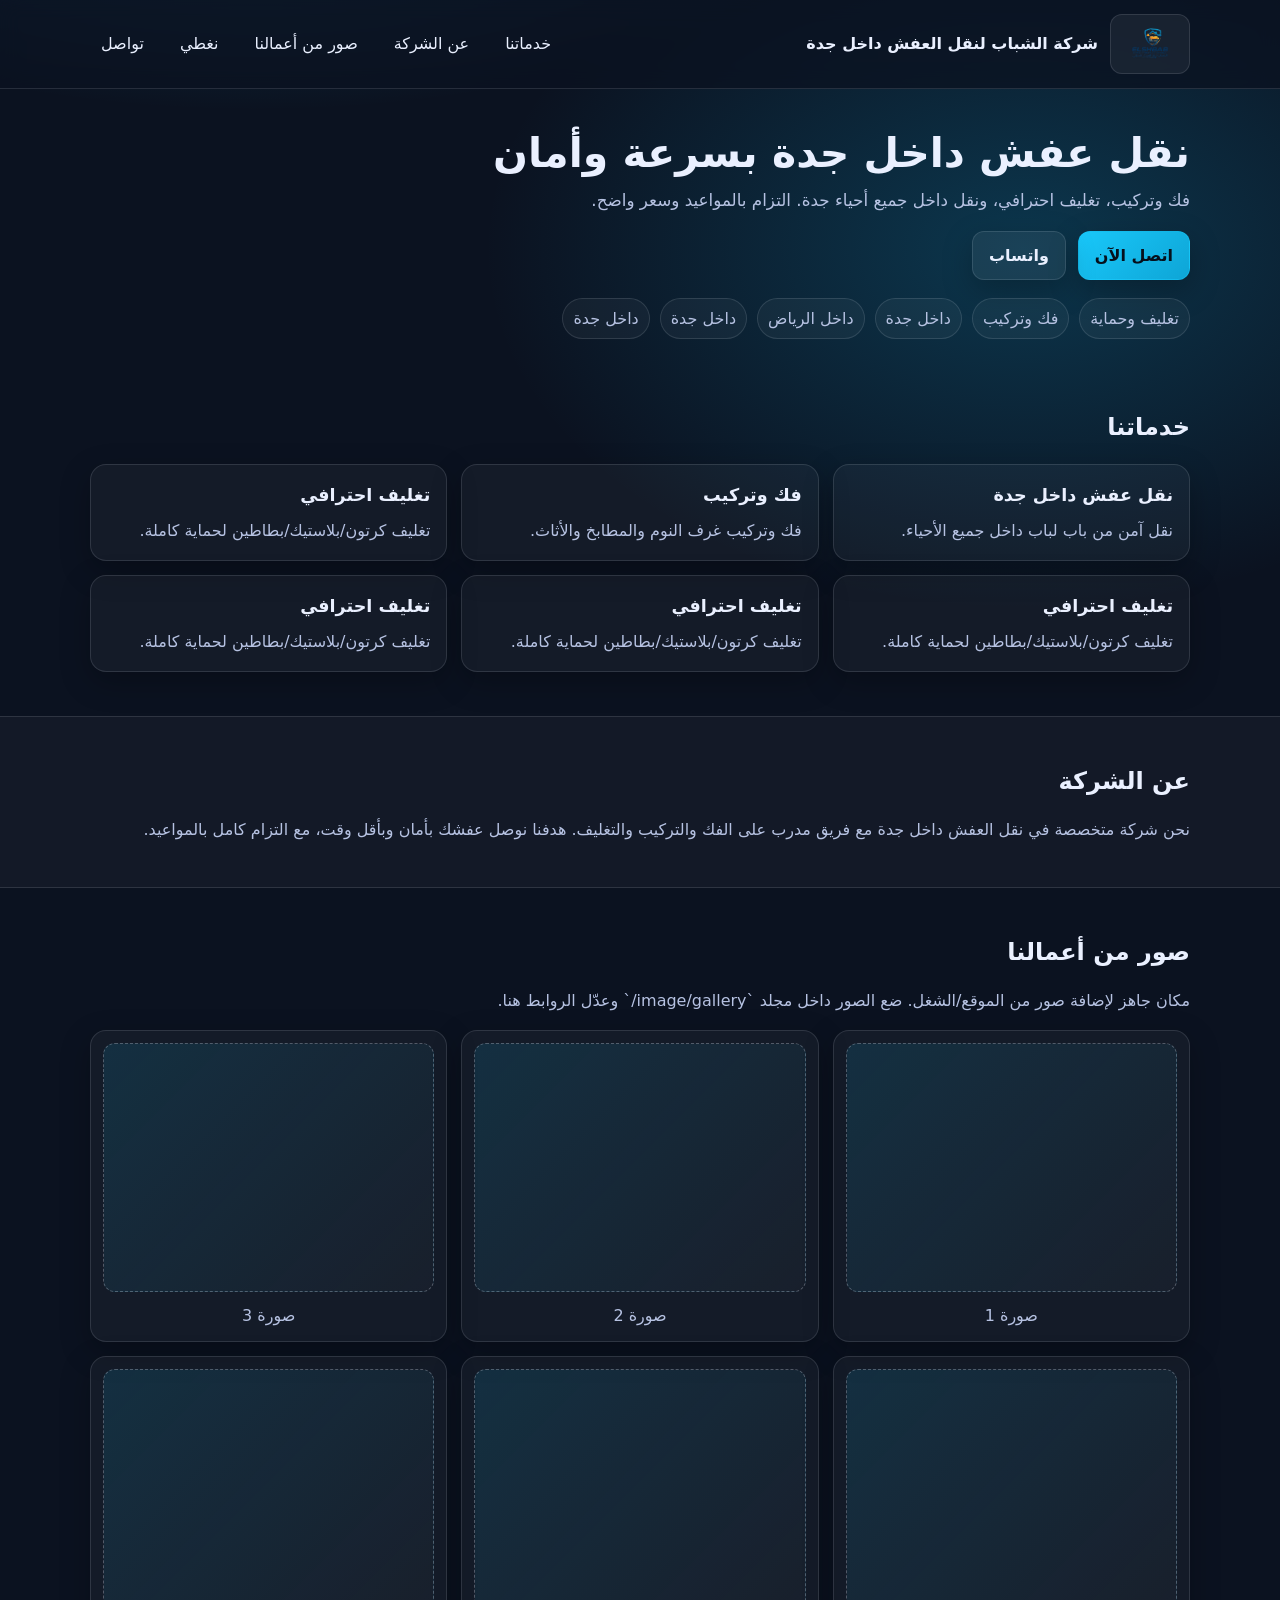
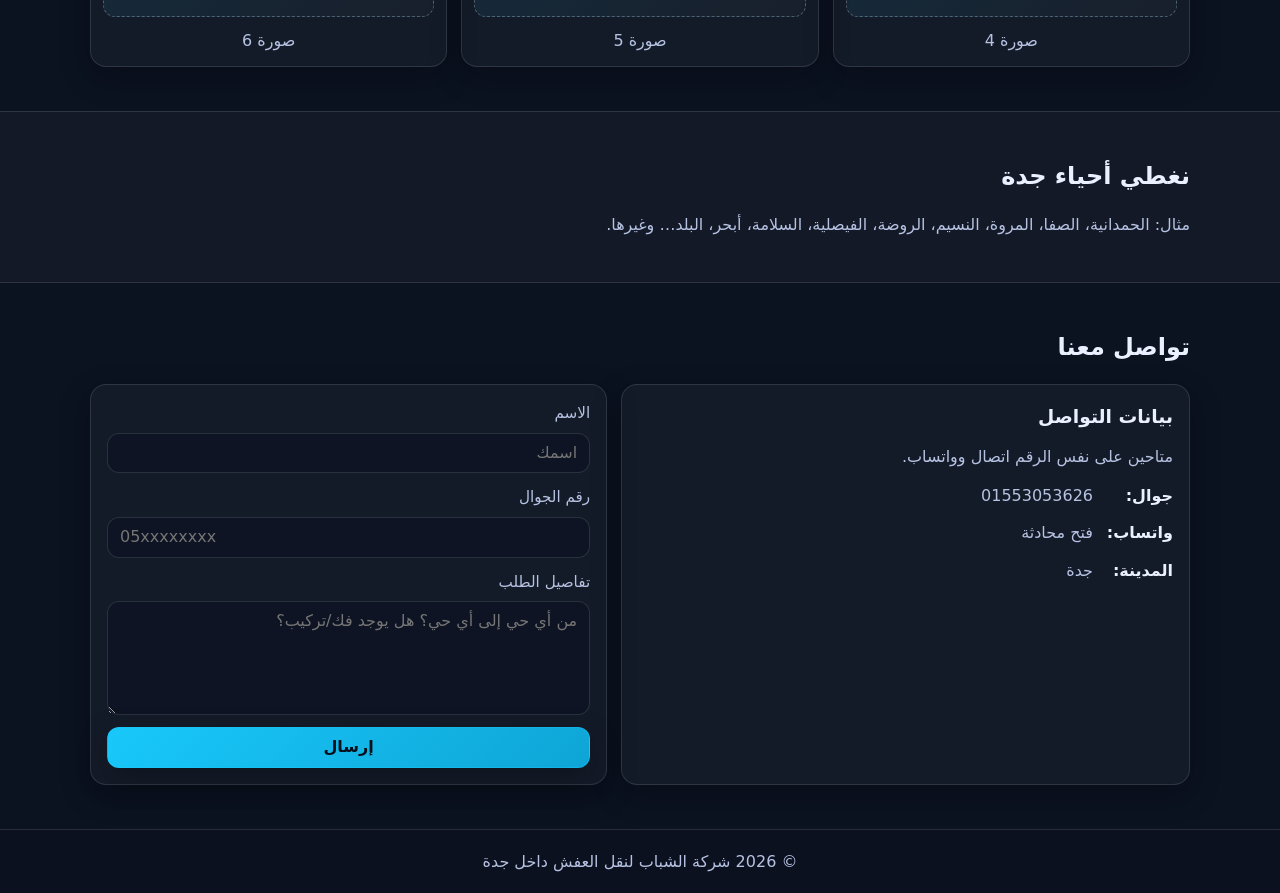
==== commit 78f3d77d: "Remove unused image files and assets from the project to optimize storage and improve performance." ====
--- a/INDEX.html
+++ b/INDEX.html
@@ -16,6 +16,9 @@
                 <img class="brand-logo" src="image/logo/logo.png" alt="شركة الشباب لنقل العفش">
                 <span class="brand-name">شركة الشباب لنقل العفش داخل جدة</span>
             </a>
+            <button class="nav-toggle" type="button" aria-label="فتح القائمة" aria-expanded="false">
+                ☰
+            </button>
             <nav class="nav" aria-label="التنقل الرئيسي">
                 <a href="#services">خدماتنا</a>
                 <a href="#about">عن الشركة</a>
@@ -43,6 +46,9 @@
                         <li>تغليف وحماية</li>
                         <li>فك وتركيب</li>
                         <li>داخل جدة</li>
+                        <li>داخل الرياض</li>
+                        <li>داخل جدة</li>
+                        <li>داخل جدة</li>                        
                     </ul>
                 </div>
             </div>
@@ -61,6 +67,18 @@
                         <p>فك وتركيب غرف النوم والمطابخ والأثاث.</p>
                     </article>
                     <article class="card">
+                        <h3>تغليف احترافي</h3>
+                        <p>تغليف كرتون/بلاستيك/بطاطين لحماية كاملة.</p>
+                    </article>
+                     <article class="card">
+                        <h3>تغليف احترافي</h3>
+                        <p>تغليف كرتون/بلاستيك/بطاطين لحماية كاملة.</p>
+                    </article>
+                     <article class="card">
+                        <h3>تغليف احترافي</h3>
+                        <p>تغليف كرتون/بلاستيك/بطاطين لحماية كاملة.</p>
+                    </article>
+                     <article class="card">
                         <h3>تغليف احترافي</h3>
                         <p>تغليف كرتون/بلاستيك/بطاطين لحماية كاملة.</p>
                     </article>
@@ -162,24 +180,36 @@
     <script>
       (function () {
         var PHONE_WA = "201553053626";
+
+        // ارسال الفورم كرسالة واتساب
         var form = document.getElementById("contactForm");
-        if (!form) return;
-
-        form.addEventListener("submit", function (e) {
-          e.preventDefault();
-          var fd = new FormData(form);
-          var name = String(fd.get("name") || "").trim();
-          var phone = String(fd.get("phone") || "").trim();
-          var message = String(fd.get("message") || "").trim();
-
-          var text =
-            "طلب نقل عفش داخل جدة%0A" +
-            (name ? ("الاسم: " + encodeURIComponent(name) + "%0A") : "") +
-            (phone ? ("رقم العميل: " + encodeURIComponent(phone) + "%0A") : "") +
-            (message ? ("التفاصيل: " + encodeURIComponent(message)) : "");
-
-          window.open("https://wa.me/" + PHONE_WA + "?text=" + text, "_blank", "noopener");
-        });
+        if (form) {
+          form.addEventListener("submit", function (e) {
+            e.preventDefault();
+            var fd = new FormData(form);
+            var name = String(fd.get("name") || "").trim();
+            var phone = String(fd.get("phone") || "").trim();
+            var message = String(fd.get("message") || "").trim();
+
+            var text =
+              "طلب نقل عفش داخل جدة%0A" +
+              (name ? ("الاسم: " + encodeURIComponent(name) + "%0A") : "") +
+              (phone ? ("رقم العميل: " + encodeURIComponent(phone) + "%0A") : "") +
+              (message ? ("التفاصيل: " + encodeURIComponent(message)) : "");
+
+            window.open("https://wa.me/" + PHONE_WA + "?text=" + text, "_blank", "noopener");
+          });
+        }
+
+        // فتح/غلق قائمة الموبايل
+        var navToggle = document.querySelector(".nav-toggle");
+        var nav = document.querySelector(".nav");
+        if (navToggle && nav) {
+          navToggle.addEventListener("click", function () {
+            var open = nav.classList.toggle("nav--open");
+            navToggle.setAttribute("aria-expanded", open ? "true" : "false");
+          });
+        }
       })();
     </script>
 </body>
--- a/css/mina.css
+++ b/css/mina.css
@@ -46,6 +46,18 @@
   padding: 14px 0;
 }
 
+.nav-toggle {
+  display: none;
+  background: transparent;
+  border: 1px solid var(--border);
+  border-radius: 999px;
+  color: var(--text);
+  padding: 6px 10px;
+  font-size: 20px;
+  line-height: 1;
+  cursor: pointer;
+}
+
 .brand {
   display: inline-flex;
   align-items: center;
@@ -53,10 +65,10 @@
   min-width: 0;
 }
 .brand-logo {
-  width: 44px;
-  height: 44px;
+  width: 80px;
+  height: 60px;
   object-fit: contain;
-  background: rgba(255, 255, 255, 0.06);
+  background: rgba(255, 255, 255, 0.06); 
   border: 1px solid var(--border);
   border-radius: 12px;
   padding: 6px;
@@ -85,7 +97,7 @@
 }
 
 .hero {
-  padding: 56px 0 26px;
+  padding: 40px 0 24px;
 }
 .hero-inner {
   display: grid;
@@ -267,3 +279,36 @@
   .contact-grid { grid-template-columns: 1fr; }
   .brand-name { display: none; }
 }
+
+@media (max-width: 600px) {
+  .header-inner {
+    flex-direction: column;
+    align-items: stretch;
+  }
+  .nav-toggle {
+    display: inline-flex;
+    align-items: center;
+    justify-content: center;
+  }
+  .nav {
+    width: 100%;
+    display: none;
+    flex-direction: column;
+    align-items: stretch;
+    row-gap: 6px;
+  }
+  .nav.nav--open {
+    display: flex;
+  }
+  .nav a {
+    width: 100%;
+    text-align: right;
+    justify-content: flex-start;
+  }
+  .hero {
+    padding-top: 32px;
+  }
+  .section {
+    padding: 32px 0;
+  }
+}
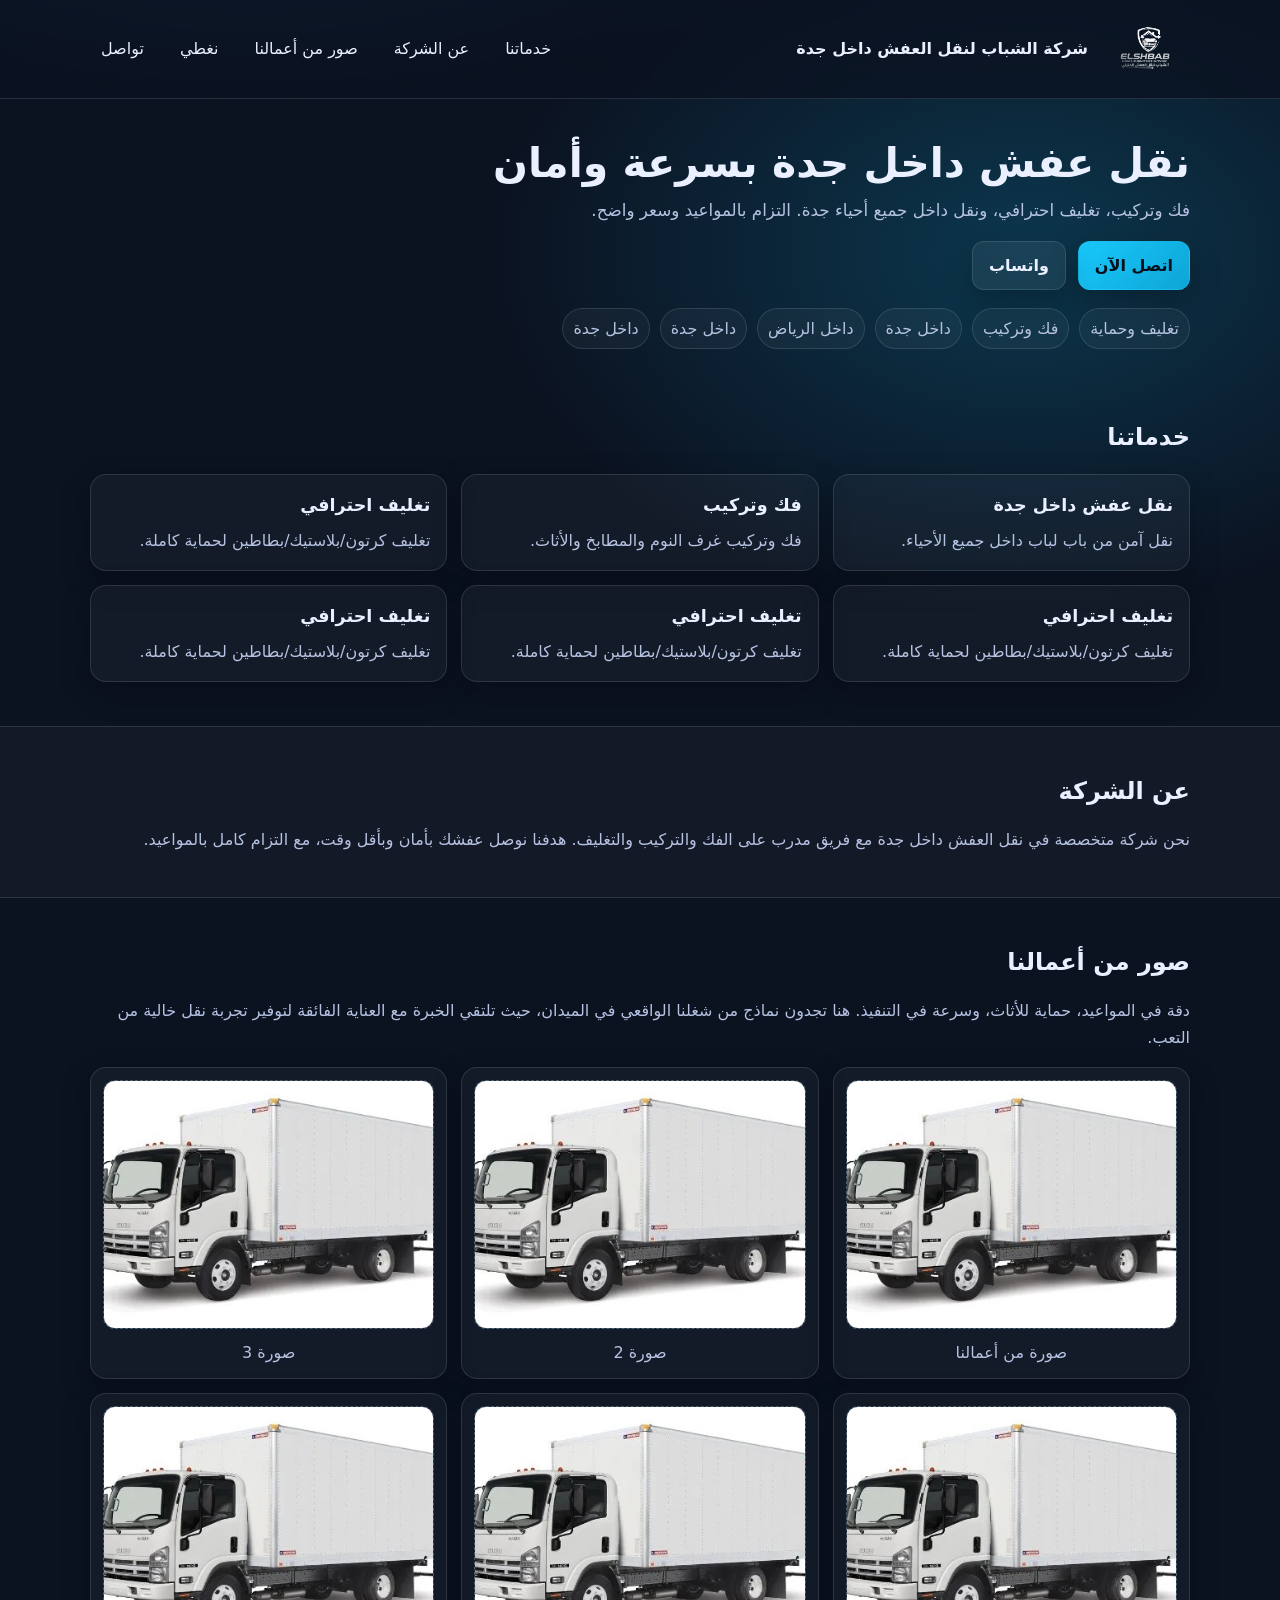
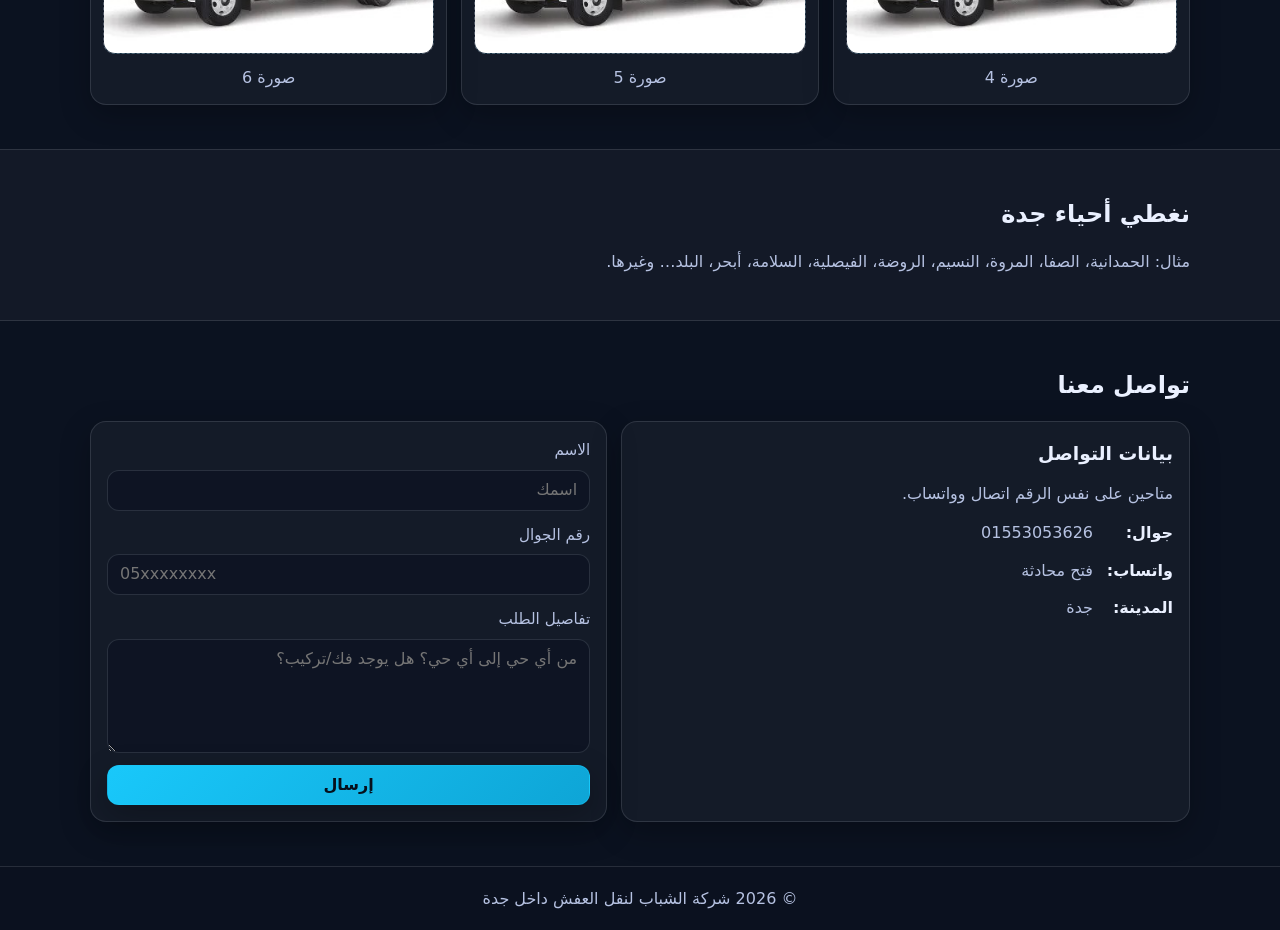
==== commit 0349c9b4: "Add WhatsApp form submission and mobile navigation toggle functionality" ====
--- a/INDEX.html
+++ b/INDEX.html
@@ -13,7 +13,7 @@
     <header class="site-header">
         <div class="container header-inner">
             <a class="brand" href="#home" aria-label="الانتقال للصفحة الرئيسية">
-                <img class="brand-logo" src="image/logo/logo.png" alt="شركة الشباب لنقل العفش">
+                <img class="brand-logo" src="image/logo/logo2.png" alt="شركة الشباب لنقل العفش">
                 <span class="brand-name">شركة الشباب لنقل العفش داخل جدة</span>
             </a>
             <button class="nav-toggle" type="button" aria-label="فتح القائمة" aria-expanded="false">
@@ -99,30 +99,30 @@
         <section class="section" id="gallery">
             <div class="container">
                 <h2 class="section-title">صور من أعمالنا</h2>
-                <p class="muted">مكان جاهز لإضافة صور من الموقع/الشغل. ضع الصور داخل مجلد `image/gallery/` وعدّل الروابط هنا.</p>
+                <p class="muted">دقة في المواعيد، حماية للأثاث، وسرعة في التنفيذ. هنا تجدون نماذج من شغلنا الواقعي في الميدان، حيث تلتقي الخبرة مع العناية الفائقة لتوفير تجربة نقل خالية من التعب.</p>
                 <div class="gallery" aria-label="معرض الصور">
                     <figure class="gallery-item">
-                        <div class="gallery-ph" aria-hidden="true"></div>
-                        <figcaption class="muted">صورة 1</figcaption>
+                        <img src="image/galary/test.jpeg" alt="صورة من أعمال نقل العفش" class="gallery-image">
+                        <figcaption class="muted">صورة من أعمالنا</figcaption>
                     </figure>
                     <figure class="gallery-item">
-                        <div class="gallery-ph" aria-hidden="true"></div>
+                        <img src="image/galary/test.jpeg" alt="صورة من أعمال نقل العفش" class="gallery-image">
                         <figcaption class="muted">صورة 2</figcaption>
                     </figure>
                     <figure class="gallery-item">
-                        <div class="gallery-ph" aria-hidden="true"></div>
+                        <img src="image/galary/test.jpeg" alt="صورة من أعمال نقل العفش" class="gallery-image">
                         <figcaption class="muted">صورة 3</figcaption>
                     </figure>
                     <figure class="gallery-item">
-                        <div class="gallery-ph" aria-hidden="true"></div>
+                        <img src="image/galary/test.jpeg" alt="صورة من أعمال نقل العفش" class="gallery-image">
                         <figcaption class="muted">صورة 4</figcaption>
                     </figure>
                     <figure class="gallery-item">
-                        <div class="gallery-ph" aria-hidden="true"></div>
+                        <img src="image/galary/test.jpeg" alt="صورة من أعمال نقل العفش" class="gallery-image">
                         <figcaption class="muted">صورة 5</figcaption>
                     </figure>
                     <figure class="gallery-item">
-                        <div class="gallery-ph" aria-hidden="true"></div>
+                        <img src="image/galary/test.jpeg" alt="صورة من أعمال نقل العفش" class="gallery-image">
                         <figcaption class="muted">صورة 6</figcaption>
                     </figure>
                 </div>
@@ -177,40 +177,6 @@
         </div>
     </footer>
 
-    <script>
-      (function () {
-        var PHONE_WA = "201553053626";
-
-        // ارسال الفورم كرسالة واتساب
-        var form = document.getElementById("contactForm");
-        if (form) {
-          form.addEventListener("submit", function (e) {
-            e.preventDefault();
-            var fd = new FormData(form);
-            var name = String(fd.get("name") || "").trim();
-            var phone = String(fd.get("phone") || "").trim();
-            var message = String(fd.get("message") || "").trim();
-
-            var text =
-              "طلب نقل عفش داخل جدة%0A" +
-              (name ? ("الاسم: " + encodeURIComponent(name) + "%0A") : "") +
-              (phone ? ("رقم العميل: " + encodeURIComponent(phone) + "%0A") : "") +
-              (message ? ("التفاصيل: " + encodeURIComponent(message)) : "");
-
-            window.open("https://wa.me/" + PHONE_WA + "?text=" + text, "_blank", "noopener");
-          });
-        }
-
-        // فتح/غلق قائمة الموبايل
-        var navToggle = document.querySelector(".nav-toggle");
-        var nav = document.querySelector(".nav");
-        if (navToggle && nav) {
-          navToggle.addEventListener("click", function () {
-            var open = nav.classList.toggle("nav--open");
-            navToggle.setAttribute("aria-expanded", open ? "true" : "false");
-          });
-        }
-      })();
-    </script>
+    <script src="js/main.js"></script>
 </body>
 </html>
--- a/css/mina.css
+++ b/css/mina.css
@@ -44,6 +44,7 @@
   justify-content: space-between;
   gap: 16px;
   padding: 14px 0;
+  flex-wrap: wrap;
 }
 
 .nav-toggle {
@@ -65,13 +66,10 @@
   min-width: 0;
 }
 .brand-logo {
-  width: 80px;
-  height: 60px;
+  width: 90px;
+  height: 70px;
   object-fit: contain;
-  background: rgba(255, 255, 255, 0.06); 
-  border: 1px solid var(--border);
-  border-radius: 12px;
-  padding: 6px;
+  background: transparent; 
 }
 .brand-name {
   font-weight: 700;
@@ -199,16 +197,48 @@
   padding: 12px;
   box-shadow: var(--shadow);
 }
-.gallery-ph {
+.gallery-ph,
+.gallery-image {
   width: 100%;
   aspect-ratio: 4 / 3;
   border-radius: 12px;
   border: 1px dashed rgba(234, 240, 255, 0.28);
   background: linear-gradient(135deg, rgba(25, 200, 250, 0.12), rgba(255, 255, 255, 0.02));
+  object-fit: cover;
+  display: block;
+  transition: transform 0.35s ease, box-shadow 0.35s ease, filter 0.35s ease;
+}
+
+.gallery-item:hover .gallery-image {
+  transform: translateY(-4px) scale(1.04);
+  box-shadow: 0 18px 40px rgba(0, 0, 0, 0.5);
+  filter: brightness(1.08);
 }
 .gallery-item figcaption {
   margin-top: 10px;
   text-align: center;
+}
+
+.gallery-item {
+  transform: translateY(8px);
+  opacity: 0;
+  animation: gallery-fade 0.7s ease forwards;
+}
+.gallery-item:nth-child(2) { animation-delay: 0.08s; }
+.gallery-item:nth-child(3) { animation-delay: 0.16s; }
+.gallery-item:nth-child(4) { animation-delay: 0.24s; }
+.gallery-item:nth-child(5) { animation-delay: 0.32s; }
+.gallery-item:nth-child(6) { animation-delay: 0.4s; }
+
+@keyframes gallery-fade {
+  from {
+    opacity: 0;
+    transform: translateY(12px);
+  }
+  to {
+    opacity: 1;
+    transform: translateY(0);
+  }
 }
 
 .contact-grid {
@@ -282,13 +312,14 @@
 
 @media (max-width: 600px) {
   .header-inner {
-    flex-direction: column;
-    align-items: stretch;
+    flex-direction: row;
+    align-items: center;
   }
   .nav-toggle {
     display: inline-flex;
     align-items: center;
     justify-content: center;
+    margin-inline-start: auto;
   }
   .nav {
     width: 100%;
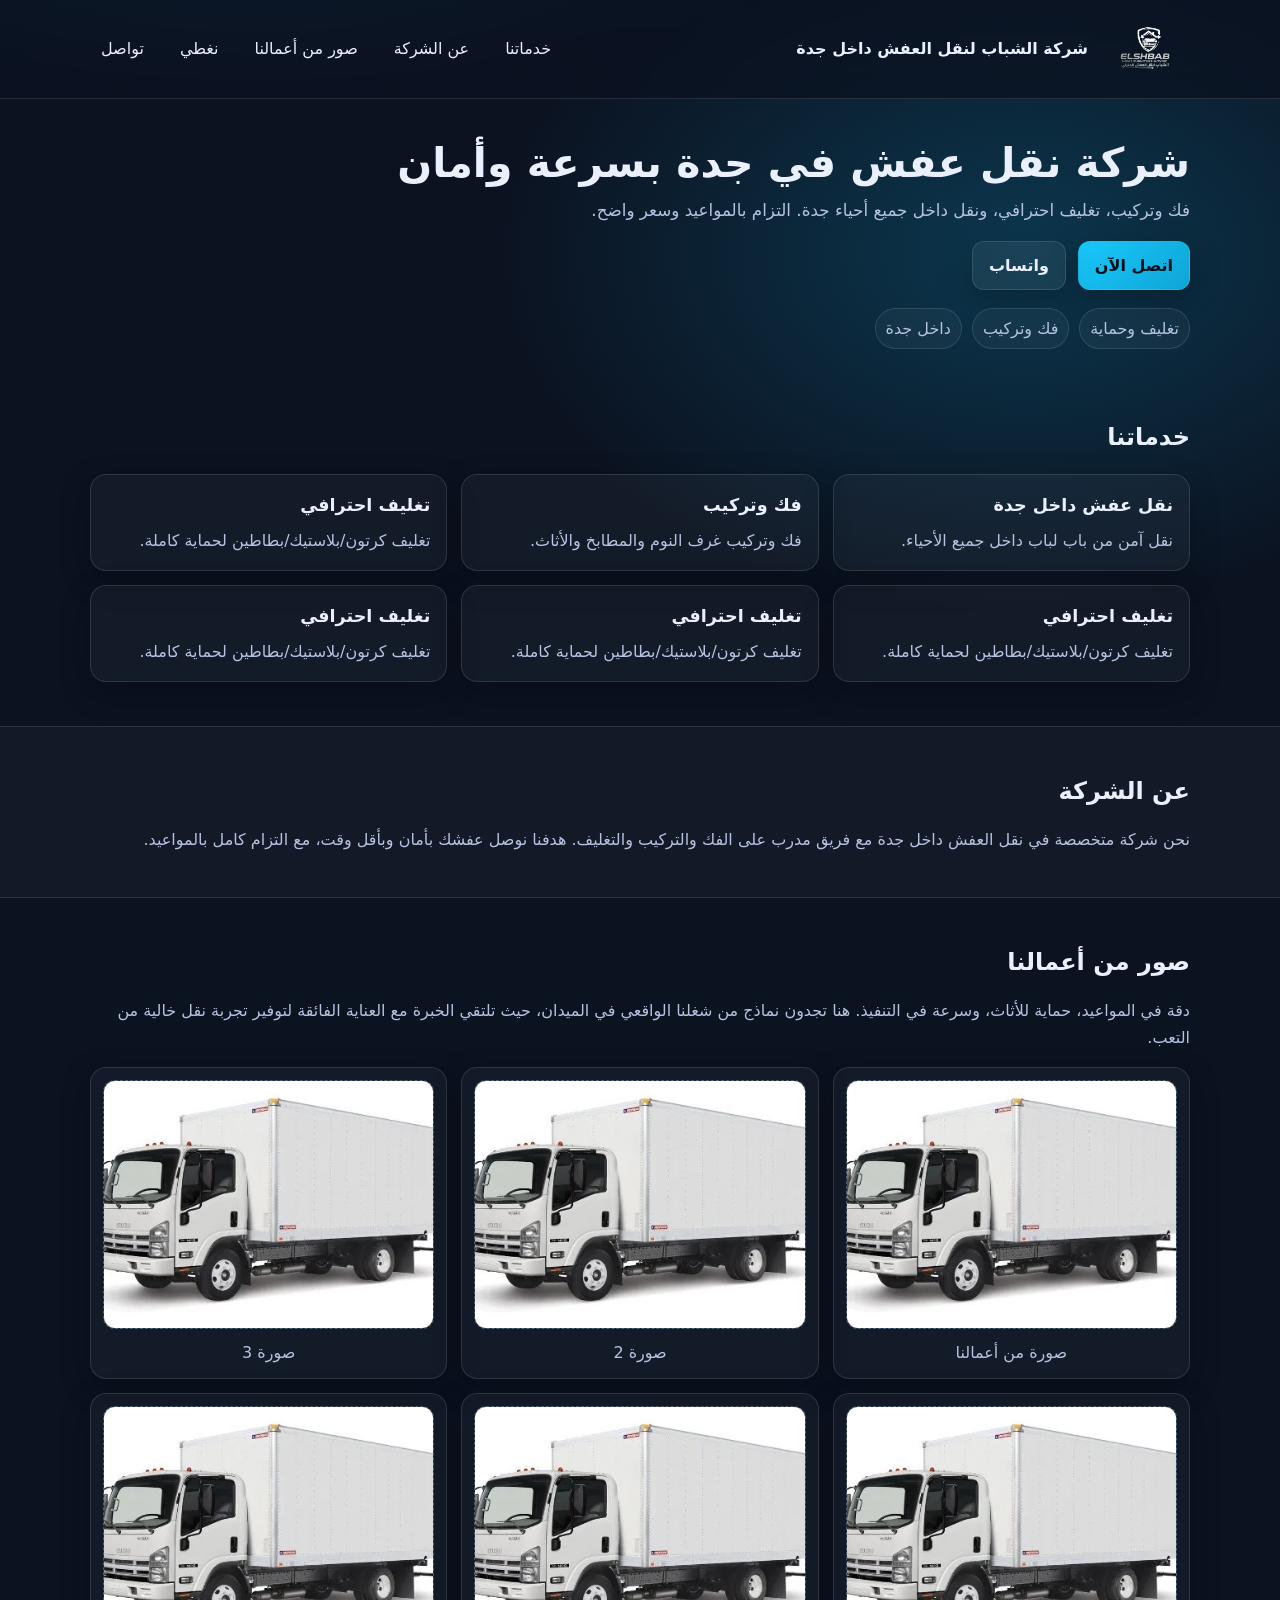
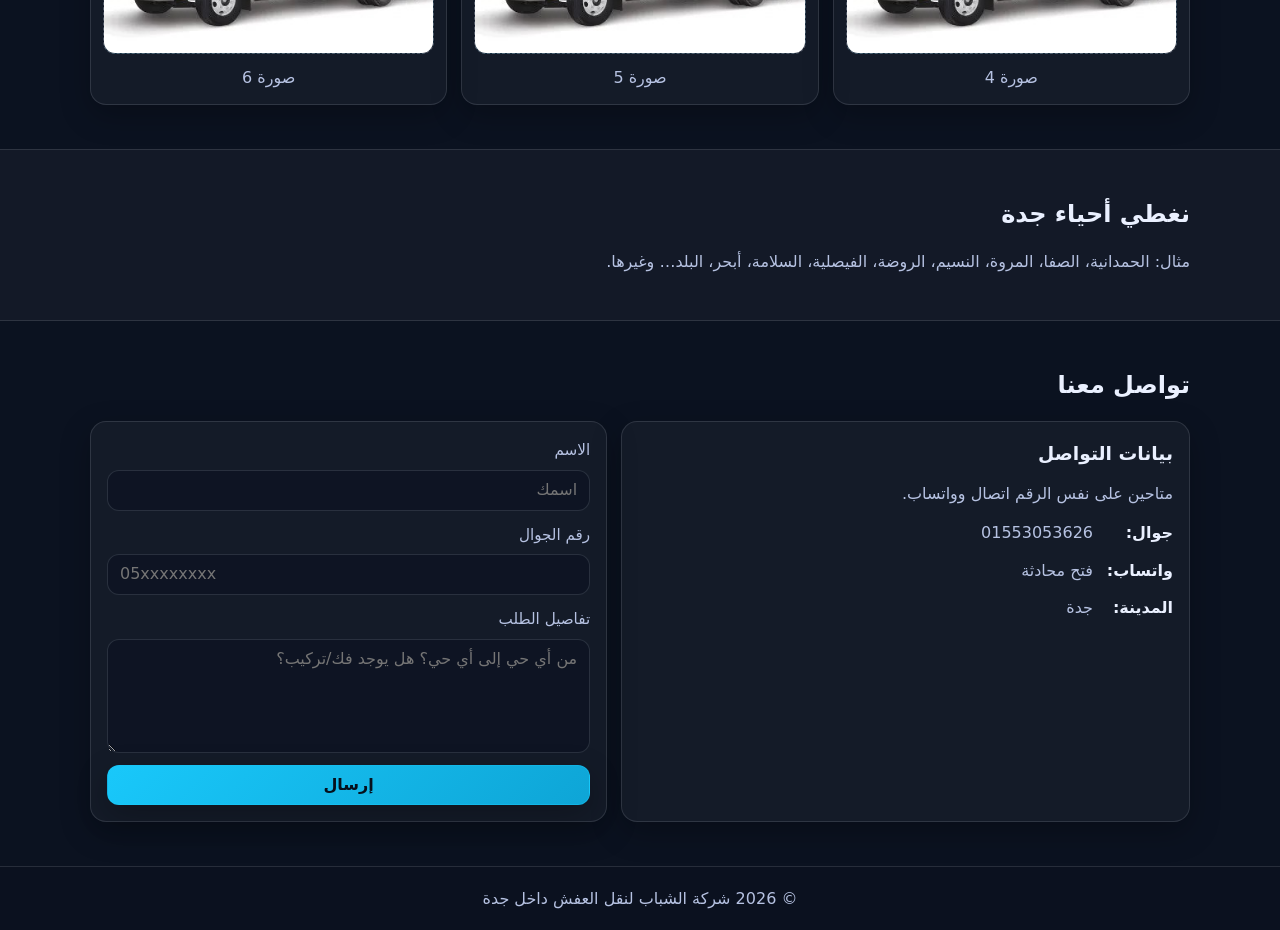
==== commit 56713c2c: "Enhance SEO and metadata in INDEX.html; add robots.txt and sitemap.xml files" ====
--- a/INDEX.html
+++ b/INDEX.html
@@ -4,10 +4,39 @@
     <meta charset="UTF-8">
     <meta http-equiv="X-UA-Compatible" content="IE=edge">
     <meta name="viewport" content="width=device-width, initial-scale=1.0">
-    <link rel="icon" type="image/svg+xml" href="./image/logo/logo.png" />
-    <title>شركة الشباب لنقل العفش داخل جدة</title>
+    <title>شركة نقل عفش في جدة | شركة الشباب لنقل الأثاث</title>
+    <meta name="description" content="شركة نقل عفش في جدة: فك وتركيب، تغليف احترافي، ونقل آمن داخل جميع أحياء جدة. اتصل الآن 01553053626 (واتساب متاح).">
+    <meta name="robots" content="index,follow">
+    <meta name="theme-color" content="#0b1220">
+
+    <meta property="og:locale" content="ar_SA">
+    <meta property="og:type" content="website">
+    <meta property="og:title" content="شركة نقل عفش في جدة | شركة الشباب لنقل الأثاث">
+    <meta property="og:description" content="نقل عفش داخل جدة بسرعة وأمان + فك وتركيب + تغليف احترافي. اتصل الآن 01553053626.">
+    <meta property="og:image" content="image/logo/logo2.png">
+
+    <meta name="twitter:card" content="summary_large_image">
+    <meta name="twitter:title" content="شركة نقل عفش في جدة | شركة الشباب لنقل الأثاث">
+    <meta name="twitter:description" content="نقل عفش داخل جدة + فك وتركيب + تغليف. واتساب/اتصال: 01553053626">
+
+    <link rel="icon" type="image/png" href="./image/logo/logo2.png" />
     <link rel="stylesheet" href="css/normalize.css" />
     <link rel="stylesheet" href="css/mina.css">
+
+    <script type="application/ld+json">
+    {
+      "@context": "https://schema.org",
+      "@type": "MovingCompany",
+      "name": "شركة الشباب لنقل العفش داخل جدة",
+      "description": "شركة نقل عفش في جدة: فك وتركيب، تغليف احترافي، ونقل آمن داخل جميع أحياء جدة.",
+      "areaServed": {
+        "@type": "City",
+        "name": "جدة"
+      },
+      "telephone": "01553053626",
+      "image": "image/logo/logo2.png"
+    }
+    </script>
 </head>
 <body>
     <header class="site-header">
@@ -33,7 +62,7 @@
         <section class="hero" id="home">
             <div class="container hero-inner">
                 <div class="hero-content">
-                    <h1>نقل عفش داخل جدة بسرعة وأمان</h1>
+                    <h1>شركة نقل عفش في جدة بسرعة وأمان</h1>
                     <p>
                         فك وتركيب، تغليف احترافي، ونقل داخل جميع أحياء جدة.
                         التزام بالمواعيد وسعر واضح.
@@ -46,9 +75,6 @@
                         <li>تغليف وحماية</li>
                         <li>فك وتركيب</li>
                         <li>داخل جدة</li>
-                        <li>داخل الرياض</li>
-                        <li>داخل جدة</li>
-                        <li>داخل جدة</li>                        
                     </ul>
                 </div>
             </div>
@@ -78,7 +104,7 @@
                         <h3>تغليف احترافي</h3>
                         <p>تغليف كرتون/بلاستيك/بطاطين لحماية كاملة.</p>
                     </article>
-                     <article class="card">
+                    <article class="card">
                         <h3>تغليف احترافي</h3>
                         <p>تغليف كرتون/بلاستيك/بطاطين لحماية كاملة.</p>
                     </article>
--- a/css/mina.css
+++ b/css/mina.css
@@ -50,7 +50,7 @@
 .nav-toggle {
   display: none;
   background: transparent;
-  border: 1px solid var(--border);
+  border: none;
   border-radius: 999px;
   color: var(--text);
   padding: 6px 10px;
